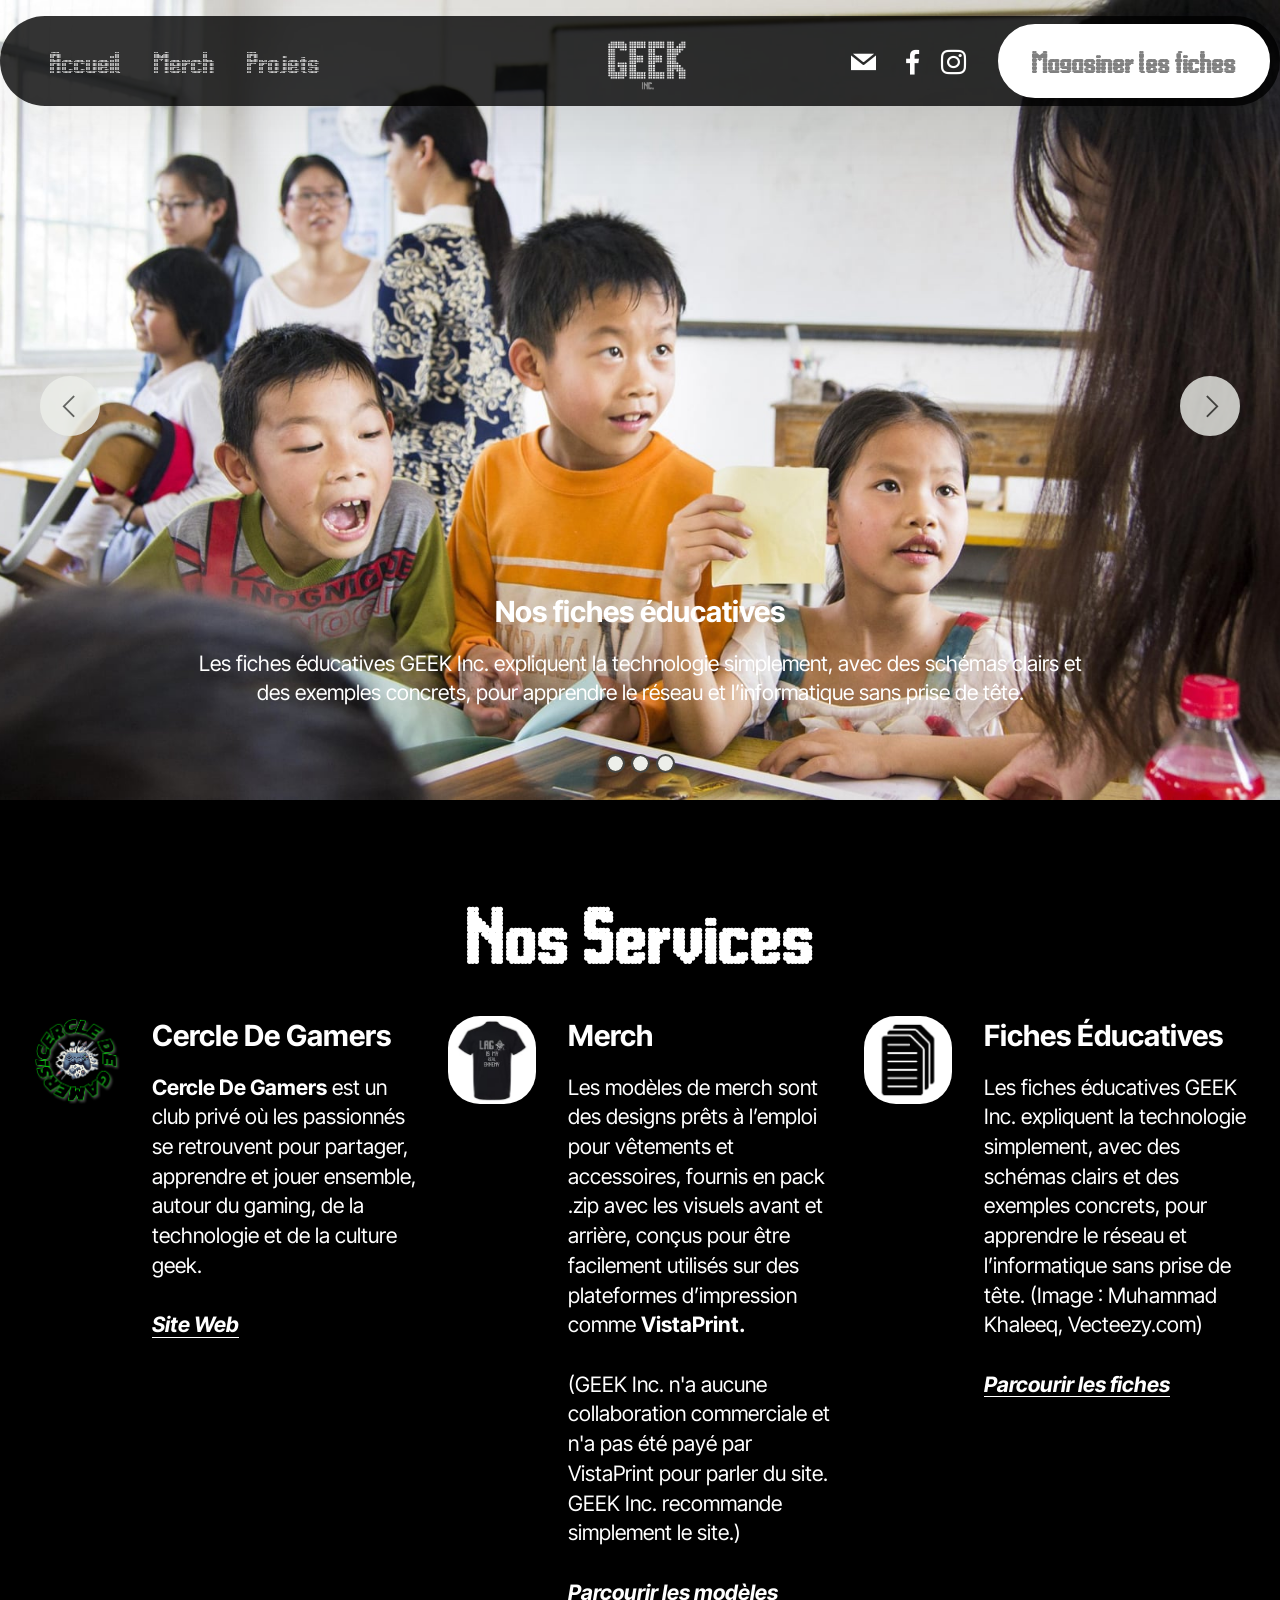
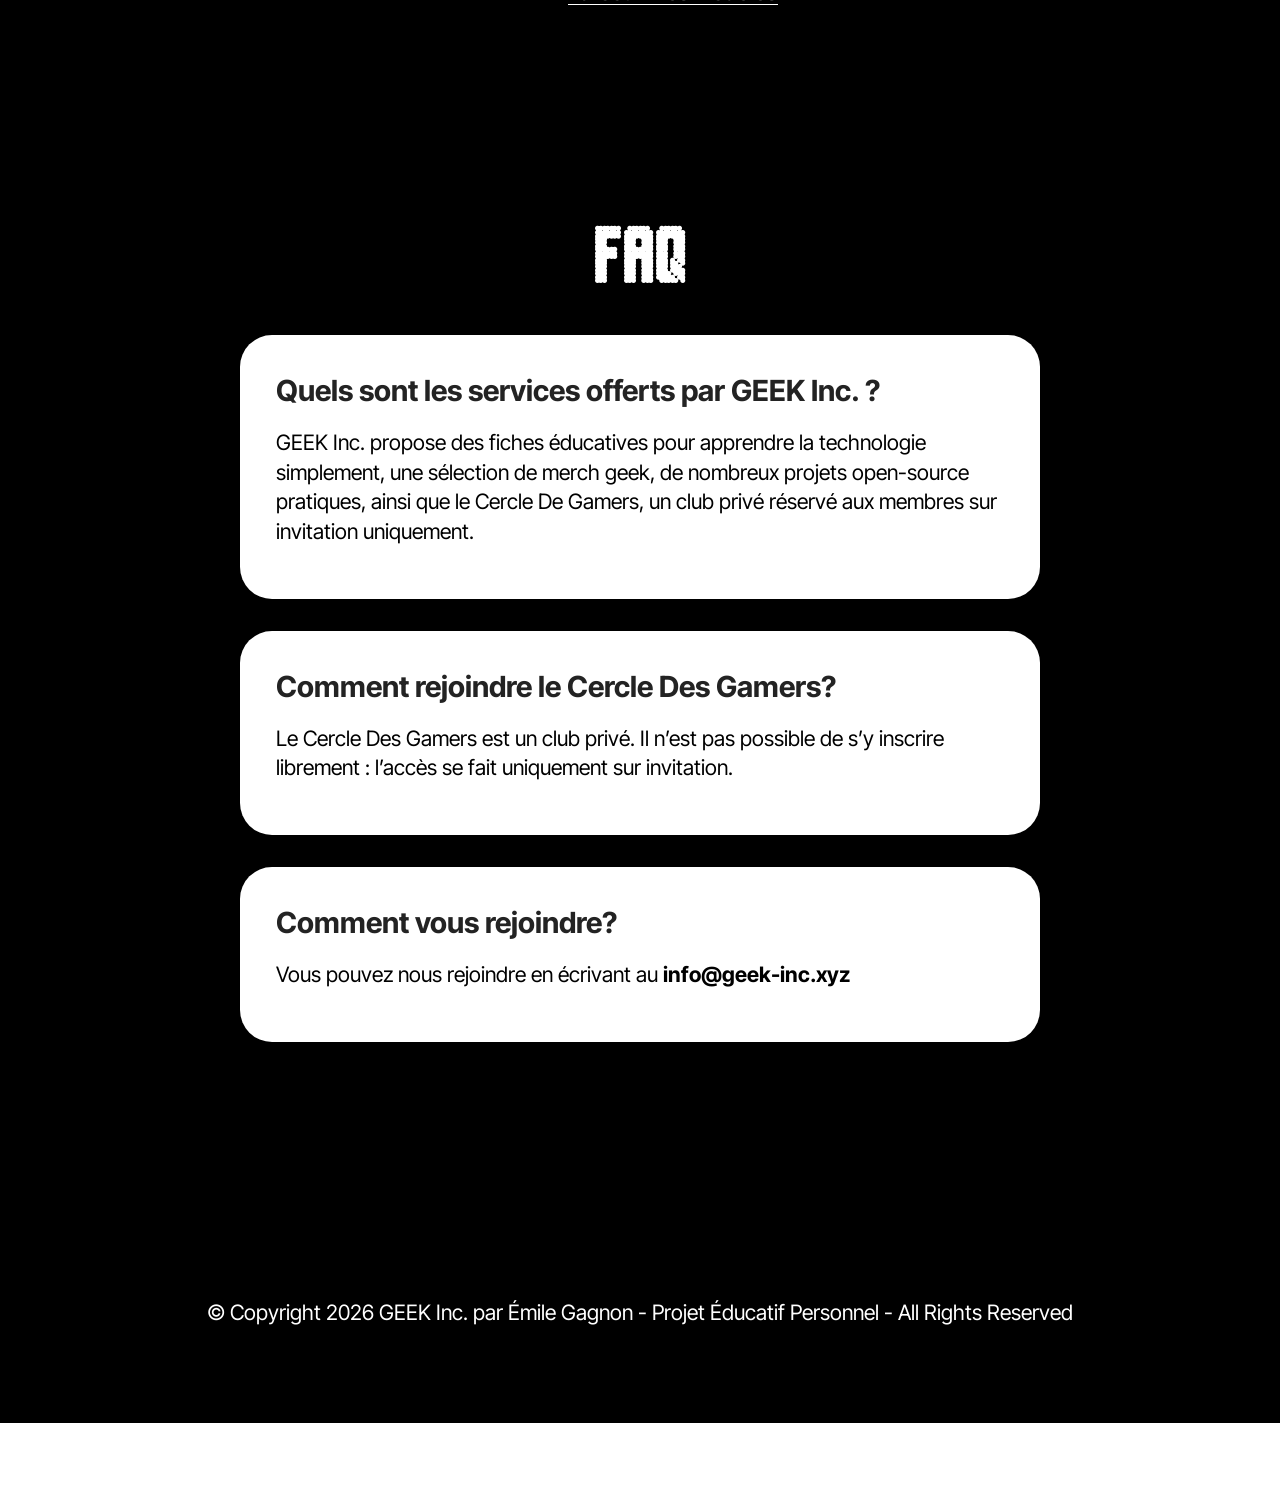
==== index.html @ d7d14875 "Initial commit" ====
<!DOCTYPE html>
<html  >
<head>
  <!-- Site made with Mobirise Website Builder v6.1.12, https://mobirise.com -->
  <meta charset="UTF-8">
  <meta http-equiv="X-UA-Compatible" content="IE=edge">
  <meta name="generator" content="Mobirise v6.1.12, mobirise.com">
  <meta name="viewport" content="width=device-width, initial-scale=1, minimum-scale=1">
  <link rel="shortcut icon" href="assets/images/geek-webicon.svg" type="image/x-icon">
  <meta name="description" content="">
  
  
  <title>Home</title>
  <link rel="stylesheet" href="assets/web/assets/mobirise-icons2/mobirise2.css">
  <link rel="stylesheet" href="assets/bootstrap/css/bootstrap.min.css">
  <link rel="stylesheet" href="assets/animatecss/animate.css">
  <link rel="stylesheet" href="assets/dropdown/css/style.css">
  <link rel="stylesheet" href="assets/socicon/css/styles.css">
  <link rel="stylesheet" href="assets/theme/css/style.css">
  <link href="assets/fonts/style.css" rel="stylesheet">
  <link rel="preload" href="https://fonts.googleapis.com/css?family=Inter+Tight:100,200,300,400,500,600,700,800,900,100i,200i,300i,400i,500i,600i,700i,800i,900i&display=swap" as="style" onload="this.onload=null;this.rel='stylesheet'">
  <noscript><link rel="stylesheet" href="https://fonts.googleapis.com/css?family=Inter+Tight:100,200,300,400,500,600,700,800,900,100i,200i,300i,400i,500i,600i,700i,800i,900i&display=swap"></noscript>
  <link rel="preload" as="style" href="assets/mobirise/css/mbr-additional.css?v=GrTgKx"><link rel="stylesheet" href="assets/mobirise/css/mbr-additional.css?v=GrTgKx" type="text/css">

  
  
  
</head>
<body>
  
  <section data-bs-version="5.1" class="menu menu3 cid-v8F8PbUV8D" once="menu" id="menu03-1i">
	

	<nav class="navbar navbar-dropdown navbar-fixed-top navbar-expand-lg">
		<div class="container">
			<div class="navbar-brand">
				<span class="navbar-logo">
					<a href="https://mobiri.se">
						<img src="assets/images/geek-354x354.png" alt="Mobirise Website Builder" style="height: 5rem;">
					</a>
				</span>
				
			</div>
			<button class="navbar-toggler" type="button" data-toggle="collapse" data-bs-toggle="collapse" data-target="#navbarSupportedContent" data-bs-target="#navbarSupportedContent" aria-controls="navbarNavAltMarkup" aria-expanded="false" aria-label="Toggle navigation">
				<div class="hamburger">
					<span></span>
					<span></span>
					<span></span>
					<span></span>
				</div>
			</button>
			<div class="collapse navbar-collapse" id="navbarSupportedContent">
				<ul class="navbar-nav nav-dropdown" data-app-modern-menu="true"><li class="nav-item">
						<a class="nav-link link text-primary display-4" href="index.html">Accueil</a>
					</li>
					<li class="nav-item">
						<a class="nav-link link show text-primary display-4" href="modeles-merch.html" aria-expanded="false">Merch</a>
					</li>
					<li class="nav-item">
						<a class="nav-link link text-primary display-4" href="page2.html" target="_blank">Projets</a>
					</li></ul>
				<div class="icons-menu">
					<a class="iconfont-wrapper" href="mailto:info@geek-inc.xyz">
						<span class="p-2 mbr-iconfont socicon-mail socicon" style="font-size: 25px;"></span>
					</a>
					
						<a href="https://www.facebook.com/geek.inc/" target="_blank"><span class="p-2 mbr-iconfont socicon-facebook socicon" style="color: rgb(255, 255, 255); fill: rgb(255, 255, 255); font-size: 25px;"></span></a>
					
					<a class="iconfont-wrapper" href="https://www.instagram.com/geekinc.xyz/" target="_blank">
						<span class="p-2 mbr-iconfont socicon-instagram socicon" style="font-size: 25px;"></span>
					</a>
					
				</div>
				<div class="navbar-buttons mbr-section-btn"><a class="btn btn-primary display-4" href="https://fiches.geek-inc.xyz/" target="_blank">Magasiner les fiches</a></div>
			</div>
		</div>
	</nav>
</section>

<section data-bs-version="5.1" class="slider3 cid-v8Fapn9iM4" id="slider03-1j">
    
    <div class="carousel slide" id="vedxQfEcsw" data-interval="5000" data-bs-interval="5000">
        <ol class="carousel-indicators">
            <li data-slide-to="0" data-bs-slide-to="0" class="active" data-target="#vedxQfEcsw" data-bs-target="#vedxQfEcsw"></li>
            <li data-slide-to="1" data-bs-slide-to="1" data-target="#vedxQfEcsw" data-bs-target="#vedxQfEcsw"></li>
            <li data-slide-to="2" data-bs-slide-to="2" data-target="#vedxQfEcsw" data-bs-target="#vedxQfEcsw"></li>
        </ol>
        <div class="carousel-inner">
            
            <div class="carousel-item slider-image item active">
                <div class="item-wrapper">
                    <img class="d-block w-100" src="assets/images/mbr-1800x1012.jpg" alt="Mobirise Website Builder" data-slide-to="1" data-bs-slide-to="1">
                    
                    <div class="carousel-caption">
                        <h5 class="mbr-section-subtitle mbr-fonts-style mb-3 display-5"><strong>Nos fiches éducatives</strong></h5>
                        <p class="mbr-section-text mbr-fonts-style mb-4 display-7">Les fiches éducatives GEEK Inc. expliquent la technologie simplement, avec des schémas clairs et des exemples concrets, pour apprendre le réseau et l’informatique sans prise de tête.</p>
                             
                    </div>
                </div>
            </div>
            <div class="carousel-item slider-image item">
                <div class="item-wrapper">
                    <img class="d-block w-100" src="assets/images/preview201-500x500.jpg" alt="Mobirise Website Builder" data-slide-to="2" data-bs-slide-to="2">
                    
                    <div class="carousel-caption">
                        <h5 class="mbr-section-subtitle mbr-fonts-style mb-3 display-5"><strong>Nos modèles de merch</strong></h5>
                        <p class="mbr-section-text mbr-fonts-style mb-4 display-7">Les modèles de merch sont des designs prêts à l’emploi pour vêtements et accessoires, fournis en pack .zip avec les visuels avant et arrière, conçus pour être facilement utilisés sur des plateformes d’impression comme VistaPrint.</p>
                             
                    </div>
                </div>
            </div><div class="carousel-item slider-image item">
                <div class="item-wrapper">
                    <img class="d-block w-100" src="assets/images/mbr-1920x1280.jpg" alt="Mobirise Website Builder" data-slide-to="0" data-bs-slide-to="0">
                    
                    <div class="carousel-caption">
                        <h5 class="mbr-section-subtitle mbr-fonts-style mb-3 display-5"><strong>Évènements CDG</strong></h5>
                        <p class="mbr-section-text mbr-fonts-style mb-4 display-7">Les événements Cercle Des Gamers sont des rencontres exclusives organisées pour les membres invités, autour du gaming, de la technologie et de la culture geek, dans un cadre privé et convivial.</p>
                             
                    </div>
                </div>
            </div>
        </div>
        <a class="carousel-control carousel-control-prev" role="button" data-slide="prev" data-bs-slide="prev" href="#vedxQfEcsw">
            <span class="mobi-mbri mobi-mbri-arrow-prev" aria-hidden="true"></span>
            <span class="sr-only visually-hidden">Previous</span>
        </a>
        <a class="carousel-control carousel-control-next" role="button" data-slide="next" data-bs-slide="next" href="#vedxQfEcsw">
            <span class="mobi-mbri mobi-mbri-arrow-next" aria-hidden="true"></span>
            <span class="sr-only visually-hidden">Next</span>
        </a>
    </div>
</section>

<section data-bs-version="5.1" class="features15 cid-tLek7gQhG7" id="features015-m">
	

	
	
	<div class="container">
		<div class="mbr-section-head mb-5">
			<h4 class="mbr-section-title mbr-fonts-style align-center mb-0 display-2"><strong>Nos Services</strong></h4>
			
		  </div>
		<div class="row justify-content-center">
			
			<div class="item features-without-image col-12 col-lg-4 active">
				<div class="item-wrapper">
					<div class="img-wrapper">
						<img src="assets/images/logo20cdg-179x179.png" alt="Mobirise Website Builder" data-slide-to="1" data-bs-slide-to="1">
					</div>
					<div class="card-box">
						<h4 class="card-title mbr-fonts-style mb-3 display-5"><strong>Cercle De Gamers</strong></h4>
						<h5 class="card-text mbr-fonts-style display-7"><strong>Cercle De Gamers</strong> est un club privé où les passionnés se retrouvent pour partager, apprendre et jouer ensemble, autour du gaming, de la technologie et de la culture geek.<br><br><a href="https://cercledesgamers.jvimpact.com" class="text-primary" target="_blank"><strong><em>Site Web</em></strong></a><br><br></h5>
					</div>
				</div>
			</div>
			<div class="item features-without-image col-12 col-lg-4">
				<div class="item-wrapper">
					<div class="img-wrapper">
						<img src="assets/images/preview201-179x179.jpg" alt="Mobirise Website Builder" data-slide-to="2" data-bs-slide-to="2">
					</div>
					<div class="card-box">
						<h4 class="card-title mbr-fonts-style mb-3 display-5"><strong>Merch</strong></h4>
						<h5 class="card-text mbr-fonts-style display-7">Les modèles de merch sont des designs prêts à l’emploi pour vêtements et accessoires, fournis en pack .zip avec les visuels avant et arrière, conçus pour être facilement utilisés sur des plateformes d’impression comme <strong>VistaPrint. </strong><br><strong><br></strong>(GEEK Inc. n'a aucune collaboration commerciale et n'a pas été payé par VistaPrint pour parler du site. GEEK Inc. recommande simplement le site.)<br><br><a href="modeles-merch.html" class="text-primary"><strong><em>Parcourir les modèles</em></strong></a></h5>
					</div>
				</div>
			</div><div class="item features-without-image col-12 col-lg-4">
				<div class="item-wrapper">
					<div class="img-wrapper">
						<img src="assets/images/vecteezy-documents-vector-glyph-icon-for-personal-and-commercial-use-27740554-179x179.jpg" alt="Mobirise Website Builder" data-bs-slide-to="3" data-slide-to="3">
					</div>
					<div class="card-box">
						<h4 class="card-title mbr-fonts-style mb-3 display-5">
							<strong>Fiches Éducatives</strong></h4>
						<h5 class="card-text mbr-fonts-style display-7">Les fiches éducatives GEEK Inc. expliquent la technologie simplement, avec des schémas clairs et des exemples concrets, pour apprendre le réseau et l’informatique sans prise de tête. (Image : Muhammad Khaleeq, Vecteezy.com)<br><br><a href="https://fiches.geek-inc.xyz/" class="text-primary" target="_blank"><strong><em>Parcourir les fiches</em></strong></a><br></h5>
					</div>
				</div>
			</div>
		</div>
	</div>
</section>

<section data-bs-version="5.1" class="list05 cid-v8FluumI8d" id="list05-1k">
    
    <div class="container">
        <div class="col-12 mb-5 content-head">
            <h3 class="mbr-section-title mbr-fonts-style align-center mb-0 display-2">
                <strong>FAQ</strong>
            </h3>
            
        </div>
        <div class="row justify-content-center ">
            <div class="col-12 col-lg-8">
                <div class="item features-without-image col-12 active">
                    <div class="item-wrapper">
                        <h5 class="mbr-card-title mbr-fonts-style mt-0 mb-3 display-5"><strong>Quels sont les services offerts par GEEK Inc. ?</strong></h5>
                        <p class="mbr-text mbr-fonts-style mt-0 mb-3 display-7">GEEK Inc. propose des fiches éducatives pour apprendre la technologie simplement, une sélection de merch geek, de nombreux projets open-source pratiques, ainsi que le Cercle De Gamers, un club privé réservé aux membres sur invitation uniquement.</p>
                    </div>
                </div>
                <div class="item features-without-image col-12">
                    <div class="item-wrapper">
                        <h5 class="mbr-card-title mbr-fonts-style mt-0 mb-3 display-5"><strong>Comment rejoindre le Cercle Des Gamers?</strong></h5>
                        <p class="mbr-text mbr-fonts-style mt-0 mb-3 display-7">Le Cercle Des Gamers est un club privé. Il n’est pas possible de s’y inscrire librement : l’accès se fait uniquement sur invitation.</p>
                    </div>
                </div>
                <div class="item features-without-image col-12">
                    <div class="item-wrapper">
                        <h5 class="mbr-card-title mbr-fonts-style mt-0 mb-3 display-5"><strong>Comment vous rejoindre?</strong></h5>
                        <p class="mbr-text mbr-fonts-style mt-0 mb-3 display-7">Vous pouvez nous rejoindre en écrivant au <strong>info@geek-inc.xyz</strong></p>
                    </div>
                </div>
            </div>
        </div>
    </div>
</section>

<section data-bs-version="5.1" class="footer3 programm5 cid-tJS9NNcTLZ" once="footers" id="footer03-8">

        

    

    <div class="container">
        <div class="row">

            

            <div class="col-12">
                
            </div>
            <div class="col-12 mt-5">
                <p class="mbr-fonts-style copyright display-7">
                    © Copyright 2026 GEEK Inc. par Émile Gagnon - Projet Éducatif Personnel - All Rights Reserved
                </p>
            </div>
        </div>
    </div>
</section><section class="display-7" style="padding: 0;align-items: center;justify-content: center;flex-wrap: wrap;    align-content: center;display: flex;position: relative;height: 4rem;"><a href="https://mobiri.se/" style="flex: 1 1;height: 4rem;position: absolute;width: 100%;z-index: 1;"><img alt="" style="height: 4rem;" src="[data-uri]"></a><p style="margin: 0;text-align: center;" class="display-7">&#8204;</p><a style="z-index:1" href="https://mobirise.com/builder/ai-website-creator.html">Best AI Website Creator</a></section><script src="assets/bootstrap/js/bootstrap.bundle.min.js"></script>  <script src="assets/smoothscroll/smooth-scroll.js"></script>  <script src="assets/ytplayer/index.js"></script>  <script src="assets/dropdown/js/navbar-dropdown.js"></script>  <script src="assets/theme/js/script.js"></script>  
  
  
  <input name="animation" type="hidden">
  </body>
</html>
---- assets/web/assets/mobirise-icons2/mobirise2.css ----
@font-face {
  font-family: 'Moririse2';
  font-display: swap;
  src:  url('mobirise2.eot?f2bix4');
  src:  url('mobirise2.eot?f2bix4#iefix') format('embedded-opentype'),
    url('mobirise2.woff2?f2bix4') format('woff2'),
    url('mobirise2.woff?f2bix4') format('woff'),
    url('mobirise2.ttf?f2bix4') format('truetype'),
    url('mobirise2.svg?f2bix4#mobirise2') format('svg');
  font-weight: normal;
  font-style: normal;
}

[class^="mobi-"], [class*=" mobi-"] {
  /* use !important to prevent issues with browser extensions that change fonts */
  font-family: 'Moririse2' !important;
  speak: none;
  font-style: normal;
  font-weight: normal;
  font-variant: normal;
  text-transform: none;
  line-height: 1;

  /* Better Font Rendering =========== */
  -webkit-font-smoothing: antialiased;
  -moz-osx-font-smoothing: grayscale;
}

.mobi-mbri-add-submenu:before {
  content: "\e900";
}
.mobi-mbri-alert:before {
  content: "\e901";
}
.mobi-mbri-align-center:before {
  content: "\e902";
}
.mobi-mbri-align-justify:before {
  content: "\e903";
}
.mobi-mbri-align-left:before {
  content: "\e904";
}
.mobi-mbri-align-right:before {
  content: "\e905";
}
.mobi-mbri-android:before {
  content: "\e906";
}
.mobi-mbri-apple:before {
  content: "\e907";
}
.mobi-mbri-arrow-down:before {
  content: "\e908";
}
.mobi-mbri-arrow-next:before {
  content: "\e909";
}
.mobi-mbri-arrow-prev:before {
  content: "\e90a";
}
.mobi-mbri-arrow-up:before {
  content: "\e90b";
}
.mobi-mbri-bold:before {
  content: "\e90c";
}
.mobi-mbri-bookmark:before {
  content: "\e90d";
}
.mobi-mbri-bootstrap:before {
  content: "\e90e";
}
.mobi-mbri-briefcase:before {
  content: "\e90f";
}
.mobi-mbri-browse:before {
  content: "\e910";
}
.mobi-mbri-bulleted-list:before {
  content: "\e911";
}
.mobi-mbri-calendar:before {
  content: "\e912";
}
.mobi-mbri-camera:before {
  content: "\e913";
}
.mobi-mbri-cart-add:before {
  content: "\e914";
}
.mobi-mbri-cart-full:before {
  content: "\e915";
}
.mobi-mbri-cash:before {
  content: "\e916";
}
.mobi-mbri-change-style:before {
  content: "\e917";
}
.mobi-mbri-chat:before {
  content: "\e918";
}
.mobi-mbri-clock:before {
  content: "\e919";
}
.mobi-mbri-close:before {
  content: "\e91a";
}
.mobi-mbri-cloud:before {
  content: "\e91b";
}
.mobi-mbri-code:before {
  content: "\e91c";
}
.mobi-mbri-contact-form:before {
  content: "\e91d";
}
.mobi-mbri-credit-card:before {
  content: "\e91e";
}
.mobi-mbri-cursor-click:before {
  content: "\e91f";
}
.mobi-mbri-cust-feedback:before {
  content: "\e920";
}
.mobi-mbri-database:before {
  content: "\e921";
}
.mobi-mbri-delivery:before {
  content: "\e922";
}
.mobi-mbri-desktop:before {
  content: "\e923";
}
.mobi-mbri-devices:before {
  content: "\e924";
}
.mobi-mbri-down:before {
  content: "\e925";
}
.mobi-mbri-download-2:before {
  content: "\e926";
}
.mobi-mbri-download:before {
  content: "\e927";
}
.mobi-mbri-drag-n-drop-2:before {
  content: "\e928";
}
.mobi-mbri-drag-n-drop:before {
  content: "\e929";
}
.mobi-mbri-edit-2:before {
  content: "\e92a";
}
.mobi-mbri-edit:before {
  content: "\e92b";
}
.mobi-mbri-error:before {
  content: "\e92c";
}
.mobi-mbri-extension:before {
  content: "\e92d";
}
.mobi-mbri-features:before {
  content: "\e92e";
}
.mobi-mbri-file:before {
  content: "\e92f";
}
.mobi-mbri-flag:before {
  content: "\e930";
}
.mobi-mbri-folder:before {
  content: "\e931";
}
.mobi-mbri-gift:before {
  content: "\e932";
}
.mobi-mbri-github:before {
  content: "\e933";
}
.mobi-mbri-globe-2:before {
  content: "\e934";
}
.mobi-mbri-globe:before {
  content: "\e935";
}
.mobi-mbri-growing-chart:before {
  content: "\e936";
}
.mobi-mbri-hearth:before {
  content: "\e937";
}
.mobi-mbri-help:before {
  content: "\e938";
}
.mobi-mbri-home:before {
  content: "\e939";
}
.mobi-mbri-hot-cup:before {
  content: "\e93a";
}
.mobi-mbri-idea:before {
  content: "\e93b";
}
.mobi-mbri-image-gallery:before {
  content: "\e93c";
}
.mobi-mbri-image-slider:before {
  content: "\e93d";
}
.mobi-mbri-info:before {
  content: "\e93e";
}
.mobi-mbri-italic:before {
  content: "\e93f";
}
.mobi-mbri-key:before {
  content: "\e940";
}
.mobi-mbri-laptop:before {
  content: "\e941";
}
.mobi-mbri-layers:before {
  content: "\e942";
}
.mobi-mbri-left-right:before {
  content: "\e943";
}
.mobi-mbri-left:before {
  content: "\e944";
}
.mobi-mbri-letter:before {
  content: "\e945";
}
.mobi-mbri-like:before {
  content: "\e946";
}
.mobi-mbri-link:before {
  content: "\e947";
}
.mobi-mbri-lock:before {
  content: "\e948";
}
.mobi-mbri-login:before {
  content: "\e949";
}
.mobi-mbri-logout:before {
  content: "\e94a";
}
.mobi-mbri-magic-stick:before {
  content: "\e94b";
}
.mobi-mbri-map-pin:before {
  content: "\e94c";
}
.mobi-mbri-menu:before {
  content: "\e94d";
}
.mobi-mbri-mobile-2:before {
  content: "\e94e";
}
.mobi-mbri-mobile-horizontal:before {
  content: "\e94f";
}
.mobi-mbri-mobile:before {
  content: "\e950";
}
.mobi-mbri-mobirise:before {
  content: "\e951";
}
.mobi-mbri-more-horizontal:before {
  content: "\e952";
}
.mobi-mbri-more-vertical:before {
  content: "\e953";
}
.mobi-mbri-music:before {
  content: "\e954";
}
.mobi-mbri-new-file:before {
  content: "\e955";
}
.mobi-mbri-numbered-list:before {
  content: "\e956";
}
.mobi-mbri-opened-folder:before {
  content: "\e957";
}
.mobi-mbri-pages:before {
  content: "\e958";
}
.mobi-mbri-paper-plane:before {
  content: "\e959";
}
.mobi-mbri-paperclip:before {
  content: "\e95a";
}
.mobi-mbri-phone:before {
  content: "\e95b";
}
.mobi-mbri-photo:before {
  content: "\e95c";
}
.mobi-mbri-photos:before {
  content: "\e95d";
}
.mobi-mbri-pin:before {
  content: "\e95e";
}
.mobi-mbri-play:before {
  content: "\e95f";
}
.mobi-mbri-plus:before {
  content: "\e960";
}
.mobi-mbri-preview:before {
  content: "\e961";
}
.mobi-mbri-print:before {
  content: "\e962";
}
.mobi-mbri-protect:before {
  content: "\e963";
}
.mobi-mbri-question:before {
  content: "\e964";
}
.mobi-mbri-quote-left:before {
  content: "\e965";
}
.mobi-mbri-quote-right:before {
  content: "\e966";
}
.mobi-mbri-redo:before {
  content: "\e967";
}
.mobi-mbri-refresh:before {
  content: "\e968";
}
.mobi-mbri-responsive-2:before {
  content: "\e969";
}
.mobi-mbri-responsive:before {
  content: "\e96a";
}
.mobi-mbri-right:before {
  content: "\e96b";
}
.mobi-mbri-rocket:before {
  content: "\e96c";
}
.mobi-mbri-sad-face:before {
  content: "\e96d";
}
.mobi-mbri-sale:before {
  content: "\e96e";
}
.mobi-mbri-save:before {
  content: "\e96f";
}
.mobi-mbri-search:before {
  content: "\e970";
}
.mobi-mbri-setting-2:before {
  content: "\e971";
}
.mobi-mbri-setting-3:before {
  content: "\e972";
}
.mobi-mbri-setting:before {
  content: "\e973";
}
.mobi-mbri-share:before {
  content: "\e974";
}
.mobi-mbri-shopping-bag:before {
  content: "\e975";
}
.mobi-mbri-shopping-basket:before {
  content: "\e976";
}
.mobi-mbri-shopping-cart:before {
  content: "\e977";
}
.mobi-mbri-sites:before {
  content: "\e978";
}
.mobi-mbri-smile-face:before {
  content: "\e979";
}
.mobi-mbri-speed:before {
  content: "\e97a";
}
.mobi-mbri-star:before {
  content: "\e97b";
}
.mobi-mbri-success:before {
  content: "\e97c";
}
.mobi-mbri-sun:before {
  content: "\e97d";
}
.mobi-mbri-sun2:before {
  content: "\e97e";
}
.mobi-mbri-tablet-vertical:before {
  content: "\e97f";
}
.mobi-mbri-tablet:before {
  content: "\e980";
}
.mobi-mbri-target:before {
  content: "\e981";
}
.mobi-mbri-timer:before {
  content: "\e982";
}
.mobi-mbri-to-ftp:before {
  content: "\e983";
}
.mobi-mbri-to-local-drive:before {
  content: "\e984";
}
.mobi-mbri-touch-swipe:before {
  content: "\e985";
}
.mobi-mbri-touch:before {
  content: "\e986";
}
.mobi-mbri-trash:before {
  content: "\e987";
}
.mobi-mbri-underline:before {
  content: "\e988";
}
.mobi-mbri-undo:before {
  content: "\e989";
}
.mobi-mbri-unlink:before {
  content: "\e98a";
}
.mobi-mbri-unlock:before {
  content: "\e98b";
}
.mobi-mbri-up-down:before {
  content: "\e98c";
}
.mobi-mbri-up:before {
  content: "\e98d";
}
.mobi-mbri-update:before {
  content: "\e98e";
}
.mobi-mbri-upload-2:before {
  content: "\e98f";
}
.mobi-mbri-upload:before {
  content: "\e990";
}
.mobi-mbri-user-2:before {
  content: "\e991";
}
.mobi-mbri-user:before {
  content: "\e992";
}
.mobi-mbri-users:before {
  content: "\e993";
}
.mobi-mbri-video-play:before {
  content: "\e994";
}
.mobi-mbri-video:before {
  content: "\e995";
}
.mobi-mbri-watch:before {
  content: "\e996";
}
.mobi-mbri-website-theme-2:before {
  content: "\e997";
}
.mobi-mbri-website-theme:before {
  content: "\e998";
}
.mobi-mbri-wifi:before {
  content: "\e999";
}
.mobi-mbri-windows:before {
  content: "\e99a";
}
.mobi-mbri-zoom-in:before {
  content: "\e99b";
}
.mobi-mbri-zoom-out:before {
  content: "\e99c";
}
---- assets/dropdown/css/style.css ----
.navbar-dropdown {
  left: 0;
  padding: 0;
  position: absolute;
  right: 0;
  top: 0;
  transition: all 0.45s ease;
  z-index: 1030;
  background: #282828; }
  .navbar-dropdown .navbar-logo {
    margin-right: 0.8rem;
    transition: margin 0.3s ease-in-out;
    vertical-align: middle; }
    .navbar-dropdown .navbar-logo img {
      height: 3.125rem;
      transition: all 0.3s ease-in-out; }
    .navbar-dropdown .navbar-logo.mbr-iconfont {
      font-size: 3.125rem;
      line-height: 3.125rem; }
  .navbar-dropdown .navbar-caption {
    font-weight: 700;
    white-space: normal;
    vertical-align: -4px;
    line-height: 3.125rem !important; }
    .navbar-dropdown .navbar-caption, .navbar-dropdown .navbar-caption:hover {
      color: inherit;
      text-decoration: none; }
  .navbar-dropdown .mbr-iconfont + .navbar-caption {
    vertical-align: -1px; }
  .navbar-dropdown.navbar-fixed-top {
    position: fixed; }
  .navbar-dropdown .navbar-brand span {
    vertical-align: -4px; }
  .navbar-dropdown.bg-color.transparent {
    background: none; }
  .navbar-dropdown.navbar-short .navbar-brand {
    padding: 0.625rem 0; }
    .navbar-dropdown.navbar-short .navbar-brand span {
      vertical-align: -1px; }
  .navbar-dropdown.navbar-short .navbar-caption {
    line-height: 2.375rem !important;
    vertical-align: -2px; }
  .navbar-dropdown.navbar-short .navbar-logo {
    margin-right: 0.5rem; }
    .navbar-dropdown.navbar-short .navbar-logo img {
      height: 2.375rem; }
    .navbar-dropdown.navbar-short .navbar-logo.mbr-iconfont {
      font-size: 2.375rem;
      line-height: 2.375rem; }
  .navbar-dropdown.navbar-short .mbr-table-cell {
    height: 3.625rem; }
  .navbar-dropdown .navbar-close {
    left: 0.6875rem;
    position: fixed;
    top: 0.75rem;
    z-index: 1000; }
  .navbar-dropdown .hamburger-icon {
    content: "";
    display: inline-block;
    vertical-align: middle;
    width: 16px;
    -webkit-box-shadow: 0 -6px 0 1px #282828,0 0 0 1px #282828,0 6px 0 1px #282828;
    -moz-box-shadow: 0 -6px 0 1px #282828,0 0 0 1px #282828,0 6px 0 1px #282828;
    box-shadow: 0 -6px 0 1px #282828,0 0 0 1px #282828,0 6px 0 1px #282828; }

.dropdown-menu .dropdown-toggle[data-toggle="dropdown-submenu"]::after {
  border-bottom: 0.35em solid transparent;
  border-left: 0.35em solid;
  border-right: 0;
  border-top: 0.35em solid transparent;
  margin-left: 0.3rem; }

.dropdown-menu .dropdown-item:focus {
  outline: 0; }

.nav-dropdown {
  font-size: 0.75rem;
  font-weight: 500;
  height: auto !important; }
  .nav-dropdown .nav-btn {
    padding-left: 1rem; }
  .nav-dropdown .link {
    margin: .667em 1.667em;
    font-weight: 500;
    padding: 0;
    transition: color .2s ease-in-out; }
    .nav-dropdown .link.dropdown-toggle {
      margin-right: 2.583em; }
      .nav-dropdown .link.dropdown-toggle::after {
        margin-left: .25rem;
        border-top: 0.35em solid;
        border-right: 0.35em solid transparent;
        border-left: 0.35em solid transparent;
        border-bottom: 0; }
      .nav-dropdown .link.dropdown-toggle[aria-expanded="true"] {
        margin: 0;
        padding: 0.667em 3.263em  0.667em 1.667em; }
  .nav-dropdown .link::after,
  .nav-dropdown .dropdown-item::after {
    color: inherit; }
  .nav-dropdown .btn {
    font-size: 0.75rem;
    font-weight: 700;
    letter-spacing: 0;
    margin-bottom: 0;
    padding-left: 1.25rem;
    padding-right: 1.25rem; }
  .nav-dropdown .dropdown-menu {
    border-radius: 0;
    border: 0;
    left: 0;
    margin: 0;
    padding-bottom: 1.25rem;
    padding-top: 1.25rem;
    position: relative; }
  .nav-dropdown .dropdown-submenu {
    margin-left: 0.125rem;
    top: 0; }
  .nav-dropdown .dropdown-item {
    font-weight: 500;
    line-height: 2;
    padding: 0.3846em 4.615em 0.3846em 1.5385em;
    position: relative;
    transition: color .2s ease-in-out, background-color .2s ease-in-out; }
    .nav-dropdown .dropdown-item::after {
      margin-top: -0.3077em;
      position: absolute;
      right: 1.1538em;
      top: 50%; }
    .nav-dropdown .dropdown-item:focus, .nav-dropdown .dropdown-item:hover {
      background: none; }

@media (max-width: 767px) {
  .nav-dropdown.navbar-toggleable-sm {
    bottom: 0;
    display: none;
    left: 0;
    overflow-x: hidden;
    position: fixed;
    top: 0;
    transform: translateX(-100%);
    -ms-transform: translateX(-100%);
    -webkit-transform: translateX(-100%);
    width: 18.75rem;
    z-index: 999; } }
.nav-dropdown.navbar-toggleable-xl {
  bottom: 0;
  display: none;
  left: 0;
  overflow-x: hidden;
  position: fixed;
  top: 0;
  transform: translateX(-100%);
  -ms-transform: translateX(-100%);
  -webkit-transform: translateX(-100%);
  width: 18.75rem;
  z-index: 999; }

.nav-dropdown-sm {
  display: block !important;
  overflow-x: hidden;
  overflow: auto;
  padding-top: 3.875rem; }
  .nav-dropdown-sm::after {
    content: "";
    display: block;
    height: 3rem;
    width: 100%; }
  .nav-dropdown-sm.collapse.in ~ .navbar-close {
    display: block !important; }
  .nav-dropdown-sm.collapsing, .nav-dropdown-sm.collapse.in {
    transform: translateX(0);
    -ms-transform: translateX(0);
    -webkit-transform: translateX(0);
    transition: all 0.25s ease-out;
    -webkit-transition: all 0.25s ease-out;
    background: #282828; }
  .nav-dropdown-sm.collapsing[aria-expanded="false"] {
    transform: translateX(-100%);
    -ms-transform: translateX(-100%);
    -webkit-transform: translateX(-100%); }
  .nav-dropdown-sm .nav-item {
    display: block;
    margin-left: 0 !important;
    padding-left: 0; }
  .nav-dropdown-sm .link,
  .nav-dropdown-sm .dropdown-item {
    border-top: 1px dotted rgba(255, 255, 255, 0.1);
    font-size: 0.8125rem;
    line-height: 1.6;
    margin: 0 !important;
    padding: 0.875rem 2.4rem 0.875rem 1.5625rem !important;
    position: relative;
    white-space: normal; }
    .nav-dropdown-sm .link:focus, .nav-dropdown-sm .link:hover,
    .nav-dropdown-sm .dropdown-item:focus,
    .nav-dropdown-sm .dropdown-item:hover {
      background: rgba(0, 0, 0, 0.2) !important;
      color: #c0a375; }
  .nav-dropdown-sm .nav-btn {
    position: relative;
    padding: 1.5625rem 1.5625rem 0 1.5625rem; }
    .nav-dropdown-sm .nav-btn::before {
      border-top: 1px dotted rgba(255, 255, 255, 0.1);
      content: "";
      left: 0;
      position: absolute;
      top: 0;
      width: 100%; }
    .nav-dropdown-sm .nav-btn + .nav-btn {
      padding-top: 0.625rem; }
      .nav-dropdown-sm .nav-btn + .nav-btn::before {
        display: none; }
  .nav-dropdown-sm .btn {
    padding: 0.625rem 0; }
  .nav-dropdown-sm .dropdown-toggle[data-toggle="dropdown-submenu"]::after {
    margin-left: .25rem;
    border-top: 0.35em solid;
    border-right: 0.35em solid transparent;
    border-left: 0.35em solid transparent;
    border-bottom: 0; }
  .nav-dropdown-sm .dropdown-toggle[data-toggle="dropdown-submenu"][aria-expanded="true"]::after {
    border-top: 0;
    border-right: 0.35em solid transparent;
    border-left: 0.35em solid transparent;
    border-bottom: 0.35em solid; }
  .nav-dropdown-sm .dropdown-menu {
    margin: 0;
    padding: 0;
    position: relative;
    top: 0;
    left: 0;
    width: 100%;
    border: 0;
    float: none;
    border-radius: 0;
    background: none; }
  .nav-dropdown-sm .dropdown-submenu {
    left: 100%;
    margin-left: 0.125rem;
    margin-top: -1.25rem;
    top: 0; }

.navbar-toggleable-sm .nav-dropdown .dropdown-menu {
  position: absolute; }

.navbar-toggleable-sm .nav-dropdown .dropdown-submenu {
  left: 100%;
  margin-left: 0.125rem;
  margin-top: -1.25rem;
  top: 0; }

.navbar-toggleable-sm.opened .nav-dropdown .dropdown-menu {
  position: relative; }

.navbar-toggleable-sm.opened .nav-dropdown .dropdown-submenu {
  left: 0;
  margin-left: 00rem;
  margin-top: 0rem;
  top: 0; }

.is-builder .nav-dropdown.collapsing {
  transition: none !important; }
---- assets/socicon/css/styles.css ----
@charset "UTF-8";

@font-face {
  font-family: 'Socicon';
  src:  url('../fonts/socicon.eot');
  src:  url('../fonts/socicon.eot?#iefix') format('embedded-opentype'),
    url('../fonts/socicon.woff2') format('woff2'),
    url('../fonts/socicon.ttf') format('truetype'),
    url('../fonts/socicon.woff') format('woff'),
    url('../fonts/socicon.svg#socicon') format('svg');
  font-weight: normal;
  font-style: normal;
  font-display: swap;
}

[data-icon]:before {
  font-family: "socicon" !important;
  content: attr(data-icon);
  font-style: normal !important;
  font-weight: normal !important;
  font-variant: normal !important;
  text-transform: none !important;
  speak: none;
  line-height: 1;
  -webkit-font-smoothing: antialiased;
  -moz-osx-font-smoothing: grayscale;
}

[class^="socicon-"], [class*=" socicon-"] {
  /* use !important to prevent issues with browser extensions that change fonts */
  font-family: 'Socicon' !important;
  speak: none;
  font-style: normal;
  font-weight: normal;
  font-variant: normal;
  text-transform: none;
  line-height: 1;

  /* Better Font Rendering =========== */
  -webkit-font-smoothing: antialiased;
  -moz-osx-font-smoothing: grayscale;
}

.socicon-500px:before {
  content: "\e000";
}
.socicon-8tracks:before {
  content: "\e001";
}
.socicon-airbnb:before {
  content: "\e002";
}
.socicon-alliance:before {
  content: "\e003";
}
.socicon-amazon:before {
  content: "\e004";
}
.socicon-amplement:before {
  content: "\e005";
}
.socicon-android:before {
  content: "\e006";
}
.socicon-angellist:before {
  content: "\e007";
}
.socicon-apple:before {
  content: "\e008";
}
.socicon-appnet:before {
  content: "\e009";
}
.socicon-baidu:before {
  content: "\e00a";
}
.socicon-bandcamp:before {
  content: "\e00b";
}
.socicon-battlenet:before {
  content: "\e00c";
}
.socicon-mixer:before {
  content: "\e00d";
}
.socicon-bebee:before {
  content: "\e00e";
}
.socicon-bebo:before {
  content: "\e00f";
}
.socicon-behance:before {
  content: "\e010";
}
.socicon-blizzard:before {
  content: "\e011";
}
.socicon-blogger:before {
  content: "\e012";
}
.socicon-buffer:before {
  content: "\e013";
}
.socicon-chrome:before {
  content: "\e014";
}
.socicon-coderwall:before {
  content: "\e015";
}
.socicon-curse:before {
  content: "\e016";
}
.socicon-dailymotion:before {
  content: "\e017";
}
.socicon-deezer:before {
  content: "\e018";
}
.socicon-delicious:before {
  content: "\e019";
}
.socicon-deviantart:before {
  content: "\e01a";
}
.socicon-diablo:before {
  content: "\e01b";
}
.socicon-digg:before {
  content: "\e01c";
}
.socicon-discord:before {
  content: "\e01d";
}
.socicon-disqus:before {
  content: "\e01e";
}
.socicon-douban:before {
  content: "\e01f";
}
.socicon-draugiem:before {
  content: "\e020";
}
.socicon-dribbble:before {
  content: "\e021";
}
.socicon-drupal:before {
  content: "\e022";
}
.socicon-ebay:before {
  content: "\e023";
}
.socicon-ello:before {
  content: "\e024";
}
.socicon-endomodo:before {
  content: "\e025";
}
.socicon-envato:before {
  content: "\e026";
}
.socicon-etsy:before {
  content: "\e027";
}
.socicon-facebook:before {
  content: "\e028";
}
.socicon-feedburner:before {
  content: "\e029";
}
.socicon-filmweb:before {
  content: "\e02a";
}
.socicon-firefox:before {
  content: "\e02b";
}
.socicon-flattr:before {
  content: "\e02c";
}
.socicon-flickr:before {
  content: "\e02d";
}
.socicon-formulr:before {
  content: "\e02e";
}
.socicon-forrst:before {
  content: "\e02f";
}
.socicon-foursquare:before {
  content: "\e030";
}
.socicon-friendfeed:before {
  content: "\e031";
}
.socicon-github:before {
  content: "\e032";
}
.socicon-goodreads:before {
  content: "\e033";
}
.socicon-google:before {
  content: "\e034";
}
.socicon-googlescholar:before {
  content: "\e035";
}
.socicon-googlegroups:before {
  content: "\e036";
}
.socicon-googlephotos:before {
  content: "\e037";
}
.socicon-googleplus:before {
  content: "\e038";
}
.socicon-grooveshark:before {
  content: "\e039";
}
.socicon-hackerrank:before {
  content: "\e03a";
}
.socicon-hearthstone:before {
  content: "\e03b";
}
.socicon-hellocoton:before {
  content: "\e03c";
}
.socicon-heroes:before {
  content: "\e03d";
}
.socicon-smashcast:before {
  content: "\e03e";
}
.socicon-horde:before {
  content: "\e03f";
}
.socicon-houzz:before {
  content: "\e040";
}
.socicon-icq:before {
  content: "\e041";
}
.socicon-identica:before {
  content: "\e042";
}
.socicon-imdb:before {
  content: "\e043";
}
.socicon-instagram:before {
  content: "\e044";
}
.socicon-issuu:before {
  content: "\e045";
}
.socicon-istock:before {
  content: "\e046";
}
.socicon-itunes:before {
  content: "\e047";
}
.socicon-keybase:before {
  content: "\e048";
}
.socicon-lanyrd:before {
  content: "\e049";
}
.socicon-lastfm:before {
  content: "\e04a";
}
.socicon-line:before {
  content: "\e04b";
}
.socicon-linkedin:before {
  content: "\e04c";
}
.socicon-livejournal:before {
  content: "\e04d";
}
.socicon-lyft:before {
  content: "\e04e";
}
.socicon-macos:before {
  content: "\e04f";
}
.socicon-mail:before {
  content: "\e050";
}
.socicon-medium:before {
  content: "\e051";
}
.socicon-meetup:before {
  content: "\e052";
}
.socicon-mixcloud:before {
  content: "\e053";
}
.socicon-modelmayhem:before {
  content: "\e054";
}
.socicon-mumble:before {
  content: "\e055";
}
.socicon-myspace:before {
  content: "\e056";
}
.socicon-newsvine:before {
  content: "\e057";
}
.socicon-nintendo:before {
  content: "\e058";
}
.socicon-npm:before {
  content: "\e059";
}
.socicon-odnoklassniki:before {
  content: "\e05a";
}
.socicon-openid:before {
  content: "\e05b";
}
.socicon-opera:before {
  content: "\e05c";
}
.socicon-outlook:before {
  content: "\e05d";
}
.socicon-overwatch:before {
  content: "\e05e";
}
.socicon-patreon:before {
  content: "\e05f";
}
.socicon-paypal:before {
  content: "\e060";
}
.socicon-periscope:before {
  content: "\e061";
}
.socicon-persona:before {
  content: "\e062";
}
.socicon-pinterest:before {
  content: "\e063";
}
.socicon-play:before {
  content: "\e064";
}
.socicon-player:before {
  content: "\e065";
}
.socicon-playstation:before {
  content: "\e066";
}
.socicon-pocket:before {
  content: "\e067";
}
.socicon-qq:before {
  content: "\e068";
}
.socicon-quora:before {
  content: "\e069";
}
.socicon-raidcall:before {
  content: "\e06a";
}
.socicon-ravelry:before {
  content: "\e06b";
}
.socicon-reddit:before {
  content: "\e06c";
}
.socicon-renren:before {
  content: "\e06d";
}
.socicon-researchgate:before {
  content: "\e06e";
}
.socicon-residentadvisor:before {
  content: "\e06f";
}
.socicon-reverbnation:before {
  content: "\e070";
}
.socicon-rss:before {
  content: "\e071";
}
.socicon-sharethis:before {
  content: "\e072";
}
.socicon-skype:before {
  content: "\e073";
}
.socicon-slideshare:before {
  content: "\e074";
}
.socicon-smugmug:before {
  content: "\e075";
}
.socicon-snapchat:before {
  content: "\e076";
}
.socicon-songkick:before {
  content: "\e077";
}
.socicon-soundcloud:before {
  content: "\e078";
}
.socicon-spotify:before {
  content: "\e079";
}
.socicon-stackexchange:before {
  content: "\e07a";
}
.socicon-stackoverflow:before {
  content: "\e07b";
}
.socicon-starcraft:before {
  content: "\e07c";
}
.socicon-stayfriends:before {
  content: "\e07d";
}
.socicon-steam:before {
  content: "\e07e";
}
.socicon-storehouse:before {
  content: "\e07f";
}
.socicon-strava:before {
  content: "\e080";
}
.socicon-streamjar:before {
  content: "\e081";
}
.socicon-stumbleupon:before {
  content: "\e082";
}
.socicon-swarm:before {
  content: "\e083";
}
.socicon-teamspeak:before {
  content: "\e084";
}
.socicon-teamviewer:before {
  content: "\e085";
}
.socicon-technorati:before {
  content: "\e086";
}
.socicon-telegram:before {
  content: "\e087";
}
.socicon-tripadvisor:before {
  content: "\e088";
}
.socicon-tripit:before {
  content: "\e089";
}
.socicon-triplej:before {
  content: "\e08a";
}
.socicon-tumblr:before {
  content: "\e08b";
}
.socicon-twitch:before {
  content: "\e08c";
}
.socicon-twitter:before {
  content: "\e08d";
}
.socicon-uber:before {
  content: "\e08e";
}
.socicon-ventrilo:before {
  content: "\e08f";
}
.socicon-viadeo:before {
  content: "\e090";
}
.socicon-viber:before {
  content: "\e091";
}
.socicon-viewbug:before {
  content: "\e092";
}
.socicon-vimeo:before {
  content: "\e093";
}
.socicon-vine:before {
  content: "\e094";
}
.socicon-vkontakte:before {
  content: "\e095";
}
.socicon-warcraft:before {
  content: "\e096";
}
.socicon-wechat:before {
  content: "\e097";
}
.socicon-weibo:before {
  content: "\e098";
}
.socicon-whatsapp:before {
  content: "\e099";
}
.socicon-wikipedia:before {
  content: "\e09a";
}
.socicon-windows:before {
  content: "\e09b";
}
.socicon-wordpress:before {
  content: "\e09c";
}
.socicon-wykop:before {
  content: "\e09d";
}
.socicon-xbox:before {
  content: "\e09e";
}
.socicon-xing:before {
  content: "\e09f";
}
.socicon-yahoo:before {
  content: "\e0a0";
}
.socicon-yammer:before {
  content: "\e0a1";
}
.socicon-yandex:before {
  content: "\e0a2";
}
.socicon-yelp:before {
  content: "\e0a3";
}
.socicon-younow:before {
  content: "\e0a4";
}
.socicon-youtube:before {
  content: "\e0a5";
}
.socicon-zapier:before {
  content: "\e0a6";
}
.socicon-zerply:before {
  content: "\e0a7";
}
.socicon-zomato:before {
  content: "\e0a8";
}
.socicon-zynga:before {
  content: "\e0a9";
}
.socicon-bluesky:before {
  content: "\e0aa";
}
.socicon-threads:before {
  content: "\e0ab";
}
.socicon-spreadshirt:before {
  content: "\e901";
}
.socicon-gamejolt:before {
  content: "\e902";
}
.socicon-trello:before {
  content: "\e903";
}
.socicon-tunein:before {
  content: "\e904";
}
.socicon-bloglovin:before {
  content: "\e905";
}
.socicon-gamewisp:before {
  content: "\e906";
}
.socicon-messenger:before {
  content: "\e907";
}
.socicon-pandora:before {
  content: "\e908";
}
.socicon-augment:before {
  content: "\e909";
}
.socicon-bitbucket:before {
  content: "\e90a";
}
.socicon-fyuse:before {
  content: "\e90b";
}
.socicon-yt-gaming:before {
  content: "\e90c";
}
.socicon-sketchfab:before {
  content: "\e90d";
}
.socicon-mobcrush:before {
  content: "\e90e";
}
.socicon-microsoft:before {
  content: "\e90f";
}
.socicon-realtor:before {
  content: "\e910";
}
.socicon-tidal:before {
  content: "\e911";
}
.socicon-qobuz:before {
  content: "\e912";
}
.socicon-natgeo:before {
  content: "\e913";
}
.socicon-mastodon:before {
  content: "\e914";
}
.socicon-unsplash:before {
  content: "\e915";
}
.socicon-homeadvisor:before {
  content: "\e916";
}
.socicon-angieslist:before {
  content: "\e917";
}
.socicon-codepen:before {
  content: "\e918";
}
.socicon-slack:before {
  content: "\e919";
}
.socicon-openaigym:before {
  content: "\e91a";
}
.socicon-logmein:before {
  content: "\e91b";
}
.socicon-fiverr:before {
  content: "\e91c";
}
.socicon-gotomeeting:before {
  content: "\e91d";
}
.socicon-aliexpress:before {
  content: "\e91e";
}
.socicon-guru:before {
  content: "\e91f";
}
.socicon-appstore:before {
  content: "\e920";
}
.socicon-homes:before {
  content: "\e921";
}
.socicon-zoom:before {
  content: "\e922";
}
.socicon-alibaba:before {
  content: "\e923";
}
.socicon-craigslist:before {
  content: "\e924";
}
.socicon-wix:before {
  content: "\e925";
}
.socicon-redfin:before {
  content: "\e926";
}
.socicon-googlecalendar:before {
  content: "\e927";
}
.socicon-shopify:before {
  content: "\e928";
}
.socicon-freelancer:before {
  content: "\e929";
}
.socicon-seedrs:before {
  content: "\e92a";
}
.socicon-bing:before {
  content: "\e92b";
}
.socicon-doodle:before {
  content: "\e92c";
}
.socicon-bonanza:before {
  content: "\e92d";
}
.socicon-squarespace:before {
  content: "\e92e";
}
.socicon-toptal:before {
  content: "\e92f";
}
.socicon-gust:before {
  content: "\e930";
}
.socicon-ask:before {
  content: "\e931";
}
.socicon-trulia:before {
  content: "\e932";
}
.socicon-loomly:before {
  content: "\e933";
}
.socicon-ghost:before {
  content: "\e934";
}
.socicon-upwork:before {
  content: "\e935";
}
.socicon-fundable:before {
  content: "\e936";
}
.socicon-booking:before {
  content: "\e937";
}
.socicon-googlemaps:before {
  content: "\e938";
}
.socicon-zillow:before {
  content: "\e939";
}
.socicon-niconico:before {
  content: "\e93a";
}
.socicon-toneden:before {
  content: "\e93b";
}
.socicon-crunchbase:before {
  content: "\e93c";
}
.socicon-homefy:before {
  content: "\e93d";
}
.socicon-calendly:before {
  content: "\e93e";
}
.socicon-livemaster:before {
  content: "\e93f";
}
.socicon-udemy:before {
  content: "\e940";
}
.socicon-codered:before {
  content: "\e941";
}
.socicon-origin:before {
  content: "\e942";
}
.socicon-nextdoor:before {
  content: "\e943";
}
.socicon-portfolio:before {
  content: "\e944";
}
.socicon-instructables:before {
  content: "\e945";
}
.socicon-gitlab:before {
  content: "\e946";
}
.socicon-hackernews:before {
  content: "\e947";
}
.socicon-smashwords:before {
  content: "\e948";
}
.socicon-kobo:before {
  content: "\e949";
}
.socicon-bookbub:before {
  content: "\e94a";
}
.socicon-mailru:before {
  content: "\e94b";
}
.socicon-moddb:before {
  content: "\e94c";
}
.socicon-indiedb:before {
  content: "\e94d";
}
.socicon-traxsource:before {
  content: "\e94e";
}
.socicon-gamefor:before {
  content: "\e94f";
}
.socicon-pixiv:before {
  content: "\e950";
}
.socicon-myanimelist:before {
  content: "\e951";
}
.socicon-blackberry:before {
  content: "\e952";
}
.socicon-wickr:before {
  content: "\e953";
}
.socicon-spip:before {
  content: "\e954";
}
.socicon-napster:before {
  content: "\e955";
}
.socicon-beatport:before {
  content: "\e956";
}
.socicon-hackerone:before {
  content: "\e957";
}
.socicon-internet:before {
  content: "\e958";
}
.socicon-ubuntu:before {
  content: "\e959";
}
.socicon-artstation:before {
  content: "\e95a";
}
.socicon-invision:before {
  content: "\e95b";
}
.socicon-torial:before {
  content: "\e95c";
}
.socicon-collectorz:before {
  content: "\e95d";
}
.socicon-seenthis:before {
  content: "\e95e";
}
.socicon-googleplaymusic:before {
  content: "\e95f";
}
.socicon-debian:before {
  content: "\e960";
}
.socicon-filmfreeway:before {
  content: "\e961";
}
.socicon-gnome:before {
  content: "\e962";
}
.socicon-itchio:before {
  content: "\e963";
}
.socicon-jamendo:before {
  content: "\e964";
}
.socicon-mix:before {
  content: "\e965";
}
.socicon-sharepoint:before {
  content: "\e966";
}
.socicon-tinder:before {
  content: "\e967";
}
.socicon-windguru:before {
  content: "\e968";
}
.socicon-cdbaby:before {
  content: "\e969";
}
.socicon-elementaryos:before {
  content: "\e96a";
}
.socicon-stage32:before {
  content: "\e96b";
}
.socicon-tiktok:before {
  content: "\e96c";
}
.socicon-gitter:before {
  content: "\e96d";
}
.socicon-letterboxd:before {
  content: "\e96e";
}
.socicon-threema:before {
  content: "\e96f";
}
.socicon-splice:before {
  content: "\e970";
}
.socicon-metapop:before {
  content: "\e971";
}
.socicon-naver:before {
  content: "\e972";
}
.socicon-remote:before {
  content: "\e973";
}
.socicon-flipboard:before {
  content: "\e974";
}
.socicon-googlehangouts:before {
  content: "\e975";
}
.socicon-dlive:before {
  content: "\e976";
}
.socicon-vsco:before {
  content: "\e977";
}
.socicon-stitcher:before {
  content: "\e978";
}
.socicon-avvo:before {
  content: "\e979";
}
.socicon-redbubble:before {
  content: "\e97a";
}
.socicon-society6:before {
  content: "\e97b";
}
.socicon-zazzle:before {
  content: "\e97c";
}
.socicon-eitaa:before {
  content: "\e97d";
}
.socicon-soroush:before {
  content: "\e97e";
}
.socicon-bale:before {
  content: "\e97f";
}
---- assets/theme/css/style.css ----
@charset "UTF-8";
section {
  background-color: #ffffff;
}

body {
  font-style: normal;
  line-height: 1.5;
  font-weight: 400;
  color: #232323;
  position: relative;
}

button {
  background-color: transparent;
  border-color: transparent;
}

.embla__button,
.carousel-control {
  background-color: #edefea !important;
  opacity: 0.8 !important;
  color: #464845 !important;
  border-color: #edefea !important;
}

.carousel .close,
.modalWindow .close {
  background-color: #edefea !important;
  color: #464845 !important;
  border-color: #edefea !important;
  opacity: 0.8 !important;
}

.carousel .close:hover,
.modalWindow .close:hover {
  opacity: 1 !important;
}

.carousel-indicators li {
  background-color: #edefea !important;
  border: 2px solid #464845 !important;
}

.carousel-indicators li:hover,
.carousel-indicators li:active {
  opacity: 0.8 !important;
}

.embla__button:hover,
.carousel-control:hover {
  background-color: #edefea !important;
  opacity: 1 !important;
}

.modalWindow-video-container {
  height: 80%;
}

section,
.container,
.container-fluid {
  position: relative;
  word-wrap: break-word;
}

a.mbr-iconfont:hover {
  text-decoration: none;
}

.article .lead p,
.article .lead ul,
.article .lead ol,
.article .lead pre,
.article .lead blockquote {
  margin-bottom: 0;
}

a {
  font-style: normal;
  font-weight: 400;
  cursor: pointer;
}
a, a:hover {
  text-decoration: none;
}

.mbr-section-title {
  font-style: normal;
  line-height: 1.3;
}

.mbr-section-subtitle {
  line-height: 1.3;
}

.mbr-text {
  font-style: normal;
  line-height: 1.7;
}

h1,
h2,
h3,
h4,
h5,
h6,
.display-1,
.display-2,
.display-4,
.display-5,
.display-7,
span,
p,
a {
  line-height: 1;
  word-break: break-word;
  word-wrap: break-word;
  font-weight: 400;
}

b,
strong {
  font-weight: bold;
}

input:-webkit-autofill, input:-webkit-autofill:hover, input:-webkit-autofill:focus, input:-webkit-autofill:active {
  transition-delay: 9999s;
  -webkit-transition-property: background-color, color;
  transition-property: background-color, color;
}

textarea[type=hidden] {
  display: none;
}

section {
  background-position: 50% 50%;
  background-repeat: no-repeat;
  background-size: cover;
}
section .mbr-background-video,
section .mbr-background-video-preview {
  position: absolute;
  bottom: 0;
  left: 0;
  right: 0;
  top: 0;
}

.hidden {
  visibility: hidden;
}

.mbr-z-index20 {
  z-index: 20;
}

/*! Base colors */
.mbr-white {
  color: #ffffff;
}

.mbr-black {
  color: #111111;
}

.mbr-bg-white {
  background-color: #ffffff;
}

.mbr-bg-black {
  background-color: #000000;
}

/*! Text-aligns */
.align-left {
  text-align: left;
}

.align-center {
  text-align: center;
}

.align-right {
  text-align: right;
}

/*! Font-weight  */
.mbr-light {
  font-weight: 300;
}

.mbr-regular {
  font-weight: 400;
}

.mbr-semibold {
  font-weight: 500;
}

.mbr-bold {
  font-weight: 700;
}

/*! Media  */
.media-content {
  flex-basis: 100%;
}

.media-container-row {
  display: flex;
  flex-direction: row;
  flex-wrap: wrap;
  justify-content: center;
  align-content: center;
  align-items: start;
}
.media-container-row .media-size-item {
  width: 400px;
}

.media-container-column {
  display: flex;
  flex-direction: column;
  flex-wrap: wrap;
  justify-content: center;
  align-content: center;
  align-items: stretch;
}
.media-container-column > * {
  width: 100%;
}

@media (min-width: 992px) {
  .media-container-row {
    flex-wrap: nowrap;
  }
}
figure {
  margin-bottom: 0;
  overflow: hidden;
}

figure[mbr-media-size] {
  transition: width 0.1s;
}

img,
iframe {
  display: block;
  width: 100%;
}

.card {
  background-color: transparent;
  border: none;
}

.card-box {
  width: 100%;
}

.card-img {
  text-align: center;
  flex-shrink: 0;
  -webkit-flex-shrink: 0;
}

.media {
  max-width: 100%;
  margin: 0 auto;
}

.mbr-figure {
  align-self: center;
}

.media-container > div {
  max-width: 100%;
}

.mbr-figure img,
.card-img img {
  width: 100%;
}

@media (max-width: 991px) {
  .media-size-item {
    width: auto !important;
  }
  .media {
    width: auto;
  }
  .mbr-figure {
    width: 100% !important;
  }
}
/*! Buttons */
.mbr-section-btn {
  margin-left: -0.6rem;
  margin-right: -0.6rem;
  font-size: 0;
}

.btn {
  font-weight: 600;
  border-width: 1px;
  font-style: normal;
  margin: 0.6rem 0.6rem;
  white-space: normal;
  transition: all 0.2s ease-in-out;
  display: inline-flex;
  align-items: center;
  justify-content: center;
  word-break: break-word;
}

.btn-sm {
  font-weight: 600;
  letter-spacing: 0px;
  transition: all 0.3s ease-in-out;
}

.btn-md {
  font-weight: 600;
  letter-spacing: 0px;
  transition: all 0.3s ease-in-out;
}

.btn-lg {
  font-weight: 600;
  letter-spacing: 0px;
  transition: all 0.3s ease-in-out;
}

.btn-form {
  margin: 0;
}
.btn-form:hover {
  cursor: pointer;
}

nav .mbr-section-btn {
  margin-left: 0rem;
  margin-right: 0rem;
}

/*! Btn icon margin */
.btn .mbr-iconfont,
.btn.btn-sm .mbr-iconfont {
  order: 1;
  cursor: pointer;
  margin-left: 0.5rem;
  vertical-align: sub;
}

.btn.btn-md .mbr-iconfont,
.btn.btn-md .mbr-iconfont {
  margin-left: 0.8rem;
}

.mbr-regular {
  font-weight: 400;
}

.mbr-semibold {
  font-weight: 500;
}

.mbr-bold {
  font-weight: 700;
}

[type=submit] {
  -webkit-appearance: none;
}

/*! Full-screen */
.mbr-fullscreen .mbr-overlay {
  min-height: 100vh;
}

.mbr-fullscreen {
  display: flex;
  display: -moz-flex;
  display: -ms-flex;
  display: -o-flex;
  align-items: center;
  min-height: 100vh;
  padding-top: 3rem;
  padding-bottom: 3rem;
}

/*! Map */
.map {
  height: 25rem;
  position: relative;
}
.map iframe {
  width: 100%;
  height: 100%;
}

/*! Scroll to top arrow */
.mbr-arrow-up {
  bottom: 25px;
  right: 90px;
  position: fixed;
  text-align: right;
  z-index: 5000;
  color: #ffffff;
  font-size: 22px;
}

.mbr-arrow-up a {
  background: rgba(0, 0, 0, 0.2);
  border-radius: 50%;
  color: #fff;
  display: inline-block;
  height: 60px;
  width: 60px;
  border: 2px solid #fff;
  outline-style: none !important;
  position: relative;
  text-decoration: none;
  transition: all 0.3s ease-in-out;
  cursor: pointer;
  text-align: center;
}
.mbr-arrow-up a:hover {
  background-color: rgba(0, 0, 0, 0.4);
}
.mbr-arrow-up a i {
  line-height: 60px;
}

.mbr-arrow-up-icon {
  display: block;
  color: #fff;
}

.mbr-arrow-up-icon::before {
  content: "›";
  display: inline-block;
  font-family: serif;
  font-size: 22px;
  line-height: 1;
  font-style: normal;
  position: relative;
  top: 6px;
  left: -4px;
  transform: rotate(-90deg);
}

/*! Arrow Down */
.mbr-arrow {
  position: absolute;
  bottom: 45px;
  left: 50%;
  width: 60px;
  height: 60px;
  cursor: pointer;
  background-color: rgba(80, 80, 80, 0.5);
  border-radius: 50%;
  transform: translateX(-50%);
}
@media (max-width: 767px) {
  .mbr-arrow {
    display: none;
  }
}
.mbr-arrow > a {
  display: inline-block;
  text-decoration: none;
  outline-style: none;
  animation: arrowdown 1.7s ease-in-out infinite;
  color: #ffffff;
}
.mbr-arrow > a > i {
  position: absolute;
  top: -2px;
  left: 15px;
  font-size: 2rem;
}

#scrollToTop a i::before {
  content: "";
  position: absolute;
  display: block;
  border-bottom: 2.5px solid #fff;
  border-left: 2.5px solid #fff;
  width: 27.8%;
  height: 27.8%;
  left: 50%;
  top: 51%;
  transform: translateY(-30%) translateX(-50%) rotate(135deg);
}

@keyframes arrowdown {
  0% {
    transform: translateY(0px);
  }
  50% {
    transform: translateY(-5px);
  }
  100% {
    transform: translateY(0px);
  }
}
@media (max-width: 500px) {
  .mbr-arrow-up {
    left: 0;
    right: 0;
    text-align: center;
  }
}
/*Gradients animation*/
@keyframes gradient-animation {
  from {
    background-position: 0% 100%;
    animation-timing-function: ease-in-out;
  }
  to {
    background-position: 100% 0%;
    animation-timing-function: ease-in-out;
  }
}
.bg-gradient {
  background-size: 200% 200%;
  animation: gradient-animation 5s infinite alternate;
  -webkit-animation: gradient-animation 5s infinite alternate;
}

.menu .navbar-brand {
  display: -webkit-flex;
}
.menu .navbar-brand span {
  display: flex;
  display: -webkit-flex;
}
.menu .navbar-brand .navbar-caption-wrap {
  display: -webkit-flex;
}
.menu .navbar-brand .navbar-logo img {
  display: -webkit-flex;
  width: auto;
}
@media (min-width: 768px) and (max-width: 991px) {
  .menu .navbar-toggleable-sm .navbar-nav {
    display: -ms-flexbox;
  }
}
@media (max-width: 991px) {
  .menu .navbar-collapse {
    max-height: 93.5vh;
  }
  .menu .navbar-collapse.show {
    overflow: auto;
  }
}
@media (min-width: 992px) {
  .menu .navbar-nav.nav-dropdown {
    display: -webkit-flex;
  }
  .menu .navbar-toggleable-sm .navbar-collapse {
    display: -webkit-flex !important;
  }
  .menu .collapsed .navbar-collapse {
    max-height: 93.5vh;
  }
  .menu .collapsed .navbar-collapse.show {
    overflow: auto;
  }
}
@media (max-width: 767px) {
  .menu .navbar-collapse {
    max-height: 80vh;
  }
}

.nav-link .mbr-iconfont {
  margin-right: 0.5rem;
}

.navbar {
  display: -webkit-flex;
  -webkit-flex-wrap: wrap;
  -webkit-align-items: center;
  -webkit-justify-content: space-between;
}

.navbar-collapse {
  -webkit-flex-basis: 100%;
  -webkit-flex-grow: 1;
  -webkit-align-items: center;
}

.nav-dropdown .link {
  padding: 0.667em 1.667em !important;
  margin: 0 !important;
}

.nav {
  display: -webkit-flex;
  -webkit-flex-wrap: wrap;
}

.row {
  display: -webkit-flex;
  -webkit-flex-wrap: wrap;
}

.justify-content-center {
  -webkit-justify-content: center;
}

.form-inline {
  display: -webkit-flex;
}

.card-wrapper {
  -webkit-flex: 1;
}

.carousel-control {
  z-index: 10;
  display: -webkit-flex;
}

.carousel-controls {
  display: -webkit-flex;
}

.media {
  display: -webkit-flex;
}

.form-group:focus {
  outline: none;
}

.jq-selectbox__select {
  padding: 7px 0;
  position: relative;
}

.jq-selectbox__dropdown {
  overflow: hidden;
  border-radius: 10px;
  position: absolute;
  top: 100%;
  left: 0 !important;
  width: 100% !important;
}

.jq-selectbox__trigger-arrow {
  right: 0;
  transform: translateY(-50%);
}

.jq-selectbox li {
  padding: 1.07em 0.5em;
}

input[type=range] {
  padding-left: 0 !important;
  padding-right: 0 !important;
}

.modal-dialog,
.modal-content {
  height: 100%;
}

.modal-dialog .carousel-inner {
  height: calc(100vh - 1.75rem);
}
@media (max-width: 575px) {
  .modal-dialog .carousel-inner {
    height: calc(100vh - 1rem);
  }
}

.carousel-item {
  text-align: center;
}

.carousel-item img {
  margin: auto;
}

.navbar-toggler {
  align-self: flex-start;
  padding: 0.25rem 0.75rem;
  font-size: 1.25rem;
  line-height: 1;
  background: transparent;
  border: 1px solid transparent;
  border-radius: 0.25rem;
}

.navbar-toggler:focus,
.navbar-toggler:hover {
  text-decoration: none;
  box-shadow: none;
}

.navbar-toggler-icon {
  display: inline-block;
  width: 1.5em;
  height: 1.5em;
  vertical-align: middle;
  content: "";
  background: no-repeat center center;
  background-size: 100% 100%;
}

.navbar-toggler-left {
  position: absolute;
  left: 1rem;
}

.navbar-toggler-right {
  position: absolute;
  right: 1rem;
}

.card-img {
  width: auto;
}

.menu .navbar.collapsed:not(.beta-menu) {
  flex-direction: column;
}

.carousel-item.active,
.carousel-item-next,
.carousel-item-prev {
  display: flex;
}

.note-air-layout .dropup .dropdown-menu,
.note-air-layout .navbar-fixed-bottom .dropdown .dropdown-menu {
  bottom: initial !important;
}

html,
body {
  height: auto;
  min-height: 100vh;
}

.dropup .dropdown-toggle::after {
  display: none;
}

.form-asterisk {
  font-family: initial;
  position: absolute;
  top: -2px;
  font-weight: normal;
}

.form-control-label {
  position: relative;
  cursor: pointer;
  margin-bottom: 0.357em;
  padding: 0;
}

.alert {
  color: #ffffff;
  border-radius: 0;
  border: 0;
  font-size: 1.1rem;
  line-height: 1.5;
  margin-bottom: 1.875rem;
  padding: 1.25rem;
  position: relative;
  text-align: center;
}
.alert.alert-form::after {
  background-color: inherit;
  bottom: -7px;
  content: "";
  display: block;
  height: 14px;
  left: 50%;
  margin-left: -7px;
  position: absolute;
  transform: rotate(45deg);
  width: 14px;
}

.form-control {
  background-color: #ffffff;
  background-clip: border-box;
  color: #232323;
  line-height: 1rem !important;
  height: auto;
  padding: 1.2rem 2rem;
  transition: border-color 0.25s ease 0s;
  border: 1px solid transparent !important;
  border-radius: 4px;
  box-shadow: rgba(0, 0, 0, 0.07) 0px 1px 1px 0px, rgba(0, 0, 0, 0.07) 0px 1px 3px 0px, rgba(0, 0, 0, 0.03) 0px 0px 0px 1px;
}
.form-active .form-control:invalid {
  border-color: red;
}

.row > * {
  padding-right: 1rem;
  padding-left: 1rem;
}

form .row {
  margin-left: -0.6rem;
  margin-right: -0.6rem;
}
form .row [class*=col] {
  padding-left: 0.6rem;
  padding-right: 0.6rem;
}

form .mbr-section-btn {
  padding-left: 0.6rem;
  padding-right: 0.6rem;
}

form .form-check-input {
  margin-top: 0.5;
}

textarea.form-control {
  line-height: 1.5rem !important;
}

.form-group {
  margin-bottom: 1.2rem;
}

.form-control,
form .btn {
  min-height: 48px;
}

.gdpr-block label span.textGDPR input[name=gdpr] {
  top: 7px;
}

.form-control:focus {
  box-shadow: none;
}

:focus {
  outline: none;
}

.mbr-overlay {
  background-color: #000;
  bottom: 0;
  left: 0;
  opacity: 0.5;
  position: absolute;
  right: 0;
  top: 0;
  z-index: 0;
  pointer-events: none;
}

blockquote {
  font-style: italic;
  padding: 3rem;
  font-size: 1.09rem;
  position: relative;
  border-left: 3px solid;
}

ul,
ol,
pre,
blockquote {
  margin-bottom: 2.3125rem;
}

.mt-4 {
  margin-top: 2rem !important;
}

.mb-4 {
  margin-bottom: 2rem !important;
}

.container,
.container-fluid {
  padding-left: 16px;
  padding-right: 16px;
}

.row {
  margin-left: -16px;
  margin-right: -16px;
}
.row > [class*=col] {
  padding-left: 16px;
  padding-right: 16px;
}

@media (min-width: 992px) {
  .container-fluid {
    padding-left: 32px;
    padding-right: 32px;
  }
}
@media (max-width: 991px) {
  .mbr-container {
    padding-left: 16px;
    padding-right: 16px;
  }
}
.app-video-wrapper > img {
  opacity: 1;
}

.app-video-wrapper {
  background: transparent;
}

.item {
  position: relative;
}

.dropdown-menu .dropdown-menu {
  left: 100%;
}

.dropdown-item + .dropdown-menu {
  display: none;
}

.dropdown-item:hover + .dropdown-menu,
.dropdown-menu:hover {
  display: block;
}

@media (min-aspect-ratio: 16/9) {
  .mbr-video-foreground {
    height: 300% !important;
    top: -100% !important;
  }
}
@media (max-aspect-ratio: 16/9) {
  .mbr-video-foreground {
    width: 300% !important;
    left: -100% !important;
  }
}.engine {
	position: absolute;
	text-indent: -2400px;
	text-align: center;
	padding: 0;
	top: 0;
	left: -2400px;
}
---- assets/fonts/style.css ----
@font-face {
   font-family: 'buse';
   font-display: swap;
   src: url('buse/font.ttf');
}
---- assets/mobirise/css/mbr-additional.css ----
.btn {
  border-width: 2px;
}
img,
.card-wrap,
.card-wrapper,
.video-wrapper,
.mbr-figure iframe,
.google-map iframe,
.slide-content,
.plan,
.card,
.item-wrapper,
.item-wrapper .mbr-overlay {
  border-radius: 2rem !important;
}
.video-wrapper {
  overflow: hidden;
}
body {
  font-family: Inter Tight;
}
.display-1 {
  font-family: 'buse';
  font-size: 5rem;
  line-height: 1;
}
.display-1 > .mbr-iconfont {
  font-size: 6.25rem;
}
.display-2 {
  font-family: 'buse';
  font-size: 4rem;
  line-height: 1;
}
.display-2 > .mbr-iconfont {
  font-size: 5rem;
}
.display-4 {
  font-family: 'buse';
  font-size: 1.4rem;
  line-height: 1.5;
}
.display-4 > .mbr-iconfont {
  font-size: 1.75rem;
}
.display-5 {
  font-family: 'Inter Tight', sans-serif;
  font-size: 2rem;
  line-height: 1.5;
}
.display-5 > .mbr-iconfont {
  font-size: 2.5rem;
}
.display-7 {
  font-family: 'Inter Tight', sans-serif;
  font-size: 1.4rem;
  line-height: 1.3;
}
.display-7 > .mbr-iconfont {
  font-size: 1.75rem;
}
/* ---- Fluid typography for mobile devices ---- */
/* 1.4 - font scale ratio ( bootstrap == 1.42857 ) */
/* 100vw - current viewport width */
/* (48 - 20)  48 == 48rem == 768px, 20 == 20rem == 320px(minimal supported viewport) */
/* 0.65 - min scale variable, may vary */
@media (max-width: 992px) {
  .display-1 {
    font-size: 4rem;
  }
}
@media (max-width: 768px) {
  .display-1 {
    font-size: 3.5rem;
    font-size: calc( 2.4rem + (5 - 2.4) * ((100vw - 20rem) / (48 - 20)));
    line-height: calc( 1.1 * (2.4rem + (5 - 2.4) * ((100vw - 20rem) / (48 - 20))));
  }
  .display-2 {
    font-size: 3.2rem;
    font-size: calc( 2.05rem + (4 - 2.05) * ((100vw - 20rem) / (48 - 20)));
    line-height: calc( 1.3 * (2.05rem + (4 - 2.05) * ((100vw - 20rem) / (48 - 20))));
  }
  .display-4 {
    font-size: 1.12rem;
    font-size: calc( 1.14rem + (1.4 - 1.14) * ((100vw - 20rem) / (48 - 20)));
    line-height: calc( 1.4 * (1.14rem + (1.4 - 1.14) * ((100vw - 20rem) / (48 - 20))));
  }
  .display-5 {
    font-size: 1.6rem;
    font-size: calc( 1.35rem + (2 - 1.35) * ((100vw - 20rem) / (48 - 20)));
    line-height: calc( 1.4 * (1.35rem + (2 - 1.35) * ((100vw - 20rem) / (48 - 20))));
  }
  .display-7 {
    font-size: 1.12rem;
    font-size: calc( 1.14rem + (1.4 - 1.14) * ((100vw - 20rem) / (48 - 20)));
    line-height: calc( 1.4 * (1.14rem + (1.4 - 1.14) * ((100vw - 20rem) / (48 - 20))));
  }
}
@media (min-width: 992px) and (max-width: 1400px) {
  .display-1 {
    font-size: 3.5rem;
    font-size: calc( 2.4rem + (5 - 2.4) * ((100vw - 62rem) / (87 - 62)));
    line-height: calc( 1.1 * (2.4rem + (5 - 2.4) * ((100vw - 62rem) / (87 - 62))));
  }
  .display-2 {
    font-size: 3.2rem;
    font-size: calc( 2.05rem + (4 - 2.05) * ((100vw - 62rem) / (87 - 62)));
    line-height: calc( 1.3 * (2.05rem + (4 - 2.05) * ((100vw - 62rem) / (87 - 62))));
  }
  .display-4 {
    font-size: 1.12rem;
    font-size: calc( 1.14rem + (1.4 - 1.14) * ((100vw - 62rem) / (87 - 62)));
    line-height: calc( 1.4 * (1.14rem + (1.4 - 1.14) * ((100vw - 62rem) / (87 - 62))));
  }
  .display-5 {
    font-size: 1.6rem;
    font-size: calc( 1.35rem + (2 - 1.35) * ((100vw - 62rem) / (87 - 62)));
    line-height: calc( 1.4 * (1.35rem + (2 - 1.35) * ((100vw - 62rem) / (87 - 62))));
  }
  .display-7 {
    font-size: 1.12rem;
    font-size: calc( 1.14rem + (1.4 - 1.14) * ((100vw - 62rem) / (87 - 62)));
    line-height: calc( 1.4 * (1.14rem + (1.4 - 1.14) * ((100vw - 62rem) / (87 - 62))));
  }
}
/* Buttons */
.btn {
  padding: 1.25rem 2rem;
  border-radius: 4px;
}
@media (max-width: 767px) {
  .btn {
    padding: 0.75rem 1.5rem;
  }
}
.btn-sm {
  padding: 0.6rem 1.2rem;
  border-radius: 4px;
}
.btn-md {
  padding: 0.6rem 1.2rem;
  border-radius: 4px;
}
.btn-lg {
  padding: 1.25rem 2rem;
  border-radius: 4px;
}
.bg-primary {
  background-color: #ffffff !important;
}
.bg-success {
  background-color: #ffffff !important;
}
.bg-info {
  background-color: #ffffff !important;
}
.bg-warning {
  background-color: #ffffff !important;
}
.bg-danger {
  background-color: #ffffff !important;
}
.btn-primary,
.btn-primary:active {
  background-color: #ffffff !important;
  border-color: #ffffff !important;
  color: #808080 !important;
  box-shadow: none;
}
.btn-primary:hover,
.btn-primary:focus,
.btn-primary.focus,
.btn-primary.active {
  color: inherit;
  background-color: #ffffff !important;
  border-color: #ffffff !important;
  box-shadow: none;
}
.btn-primary.disabled,
.btn-primary:disabled {
  color: #808080 !important;
  background-color: #ffffff !important;
  border-color: #ffffff !important;
}
.btn-secondary,
.btn-secondary:active {
  background-color: #ffffff !important;
  border-color: #ffffff !important;
  color: #808080 !important;
  box-shadow: none;
}
.btn-secondary:hover,
.btn-secondary:focus,
.btn-secondary.focus,
.btn-secondary.active {
  color: inherit;
  background-color: #ffffff !important;
  border-color: #ffffff !important;
  box-shadow: none;
}
.btn-secondary.disabled,
.btn-secondary:disabled {
  color: #808080 !important;
  background-color: #ffffff !important;
  border-color: #ffffff !important;
}
.btn-info,
.btn-info:active {
  background-color: #ffffff !important;
  border-color: #ffffff !important;
  color: #808080 !important;
  box-shadow: none;
}
.btn-info:hover,
.btn-info:focus,
.btn-info.focus,
.btn-info.active {
  color: inherit;
  background-color: #ffffff !important;
  border-color: #ffffff !important;
  box-shadow: none;
}
.btn-info.disabled,
.btn-info:disabled {
  color: #808080 !important;
  background-color: #ffffff !important;
  border-color: #ffffff !important;
}
.btn-success,
.btn-success:active {
  background-color: #ffffff !important;
  border-color: #ffffff !important;
  color: #808080 !important;
  box-shadow: none;
}
.btn-success:hover,
.btn-success:focus,
.btn-success.focus,
.btn-success.active {
  color: inherit;
  background-color: #ffffff !important;
  border-color: #ffffff !important;
  box-shadow: none;
}
.btn-success.disabled,
.btn-success:disabled {
  color: #808080 !important;
  background-color: #ffffff !important;
  border-color: #ffffff !important;
}
.btn-warning,
.btn-warning:active {
  background-color: #ffffff !important;
  border-color: #ffffff !important;
  color: #808080 !important;
  box-shadow: none;
}
.btn-warning:hover,
.btn-warning:focus,
.btn-warning.focus,
.btn-warning.active {
  color: inherit;
  background-color: #ffffff !important;
  border-color: #ffffff !important;
  box-shadow: none;
}
.btn-warning.disabled,
.btn-warning:disabled {
  color: #808080 !important;
  background-color: #ffffff !important;
  border-color: #ffffff !important;
}
.btn-danger,
.btn-danger:active {
  background-color: #ffffff !important;
  border-color: #ffffff !important;
  color: #808080 !important;
  box-shadow: none;
}
.btn-danger:hover,
.btn-danger:focus,
.btn-danger.focus,
.btn-danger.active {
  color: inherit;
  background-color: #ffffff !important;
  border-color: #ffffff !important;
  box-shadow: none;
}
.btn-danger.disabled,
.btn-danger:disabled {
  color: #808080 !important;
  background-color: #ffffff !important;
  border-color: #ffffff !important;
}
.btn-white,
.btn-white:active {
  background-color: #eff0ec !important;
  border-color: #eff0ec !important;
  color: #757b62 !important;
  box-shadow: none;
}
.btn-white:hover,
.btn-white:focus,
.btn-white.focus,
.btn-white.active {
  color: inherit;
  background-color: #ffffff !important;
  border-color: #ffffff !important;
  box-shadow: none;
}
.btn-white.disabled,
.btn-white:disabled {
  color: #757b62 !important;
  background-color: #ffffff !important;
  border-color: #ffffff !important;
}
.btn-black,
.btn-black:active {
  background-color: #232323 !important;
  border-color: #232323 !important;
  color: #ffffff !important;
  box-shadow: none;
}
.btn-black:hover,
.btn-black:focus,
.btn-black.focus,
.btn-black.active {
  color: inherit;
  background-color: #3d3d3d !important;
  border-color: #3d3d3d !important;
  box-shadow: none;
}
.btn-black.disabled,
.btn-black:disabled {
  color: #ffffff !important;
  background-color: #3d3d3d !important;
  border-color: #3d3d3d !important;
}
.btn-primary-outline,
.btn-primary-outline:active {
  background-color: transparent !important;
  border-color: #ffffff;
  color: #ffffff;
}
.btn-primary-outline:hover,
.btn-primary-outline:focus,
.btn-primary-outline.focus,
.btn-primary-outline.active {
  color: #d4d4d4 !important;
  background-color: transparent !important;
  border-color: #d4d4d4 !important;
  box-shadow: none !important;
}
.btn-primary-outline.disabled,
.btn-primary-outline:disabled {
  color: #808080 !important;
  background-color: #ffffff !important;
  border-color: #ffffff !important;
}
.btn-secondary-outline,
.btn-secondary-outline:active {
  background-color: transparent !important;
  border-color: #ffffff;
  color: #ffffff;
}
.btn-secondary-outline:hover,
.btn-secondary-outline:focus,
.btn-secondary-outline.focus,
.btn-secondary-outline.active {
  color: #d4d4d4 !important;
  background-color: transparent !important;
  border-color: #d4d4d4 !important;
  box-shadow: none !important;
}
.btn-secondary-outline.disabled,
.btn-secondary-outline:disabled {
  color: #808080 !important;
  background-color: #ffffff !important;
  border-color: #ffffff !important;
}
.btn-info-outline,
.btn-info-outline:active {
  background-color: transparent !important;
  border-color: #ffffff;
  color: #ffffff;
}
.btn-info-outline:hover,
.btn-info-outline:focus,
.btn-info-outline.focus,
.btn-info-outline.active {
  color: #d4d4d4 !important;
  background-color: transparent !important;
  border-color: #d4d4d4 !important;
  box-shadow: none !important;
}
.btn-info-outline.disabled,
.btn-info-outline:disabled {
  color: #808080 !important;
  background-color: #ffffff !important;
  border-color: #ffffff !important;
}
.btn-success-outline,
.btn-success-outline:active {
  background-color: transparent !important;
  border-color: #ffffff;
  color: #ffffff;
}
.btn-success-outline:hover,
.btn-success-outline:focus,
.btn-success-outline.focus,
.btn-success-outline.active {
  color: #d4d4d4 !important;
  background-color: transparent !important;
  border-color: #d4d4d4 !important;
  box-shadow: none !important;
}
.btn-success-outline.disabled,
.btn-success-outline:disabled {
  color: #808080 !important;
  background-color: #ffffff !important;
  border-color: #ffffff !important;
}
.btn-warning-outline,
.btn-warning-outline:active {
  background-color: transparent !important;
  border-color: #ffffff;
  color: #ffffff;
}
.btn-warning-outline:hover,
.btn-warning-outline:focus,
.btn-warning-outline.focus,
.btn-warning-outline.active {
  color: #d4d4d4 !important;
  background-color: transparent !important;
  border-color: #d4d4d4 !important;
  box-shadow: none !important;
}
.btn-warning-outline.disabled,
.btn-warning-outline:disabled {
  color: #808080 !important;
  background-color: #ffffff !important;
  border-color: #ffffff !important;
}
.btn-danger-outline,
.btn-danger-outline:active {
  background-color: transparent !important;
  border-color: #ffffff;
  color: #ffffff;
}
.btn-danger-outline:hover,
.btn-danger-outline:focus,
.btn-danger-outline.focus,
.btn-danger-outline.active {
  color: #d4d4d4 !important;
  background-color: transparent !important;
  border-color: #d4d4d4 !important;
  box-shadow: none !important;
}
.btn-danger-outline.disabled,
.btn-danger-outline:disabled {
  color: #808080 !important;
  background-color: #ffffff !important;
  border-color: #ffffff !important;
}
.btn-black-outline,
.btn-black-outline:active {
  background-color: transparent !important;
  border-color: #232323;
  color: #232323;
}
.btn-black-outline:hover,
.btn-black-outline:focus,
.btn-black-outline.focus,
.btn-black-outline.active {
  color: #000000 !important;
  background-color: transparent !important;
  border-color: #000000 !important;
  box-shadow: none !important;
}
.btn-black-outline.disabled,
.btn-black-outline:disabled {
  color: #ffffff !important;
  background-color: #232323 !important;
  border-color: #232323 !important;
}
.btn-white-outline,
.btn-white-outline:active {
  background-color: transparent !important;
  border-color: #fafafa;
  color: #fafafa;
}
.btn-white-outline:hover,
.btn-white-outline:focus,
.btn-white-outline.focus,
.btn-white-outline.active {
  color: #cfcfcf !important;
  background-color: transparent !important;
  border-color: #cfcfcf !important;
  box-shadow: none !important;
}
.btn-white-outline.disabled,
.btn-white-outline:disabled {
  color: #7a7a7a !important;
  background-color: #fafafa !important;
  border-color: #fafafa !important;
}
.text-primary {
  color: #ffffff !important;
}
.text-secondary {
  color: #ffffff !important;
}
.text-success {
  color: #ffffff !important;
}
.text-info {
  color: #ffffff !important;
}
.text-warning {
  color: #ffffff !important;
}
.text-danger {
  color: #ffffff !important;
}
.text-white {
  color: #fafafa !important;
}
.text-black {
  color: #232323 !important;
}
a.text-primary:hover,
a.text-primary:focus,
a.text-primary.active {
  color: #cccccc !important;
}
a.text-secondary:hover,
a.text-secondary:focus,
a.text-secondary.active {
  color: #cccccc !important;
}
a.text-success:hover,
a.text-success:focus,
a.text-success.active {
  color: #cccccc !important;
}
a.text-info:hover,
a.text-info:focus,
a.text-info.active {
  color: #cccccc !important;
}
a.text-warning:hover,
a.text-warning:focus,
a.text-warning.active {
  color: #cccccc !important;
}
a.text-danger:hover,
a.text-danger:focus,
a.text-danger.active {
  color: #cccccc !important;
}
a.text-white:hover,
a.text-white:focus,
a.text-white.active {
  color: #c7c7c7 !important;
}
a.text-black:hover,
a.text-black:focus,
a.text-black.active {
  color: #000000 !important;
}
a[class*="text-"]:not(.nav-link):not(.dropdown-item):not([role]):not(.navbar-caption) {
  transition: 0.2s;
  position: relative;
  background-image: linear-gradient(currentColor 50%, currentColor 50%);
  background-size: 10000px 2px;
  background-repeat: no-repeat;
  background-position: 0 1.2em;
}
.nav-tabs .nav-link.active {
  color: #ffffff;
}
.nav-tabs .nav-link:not(.active) {
  color: #232323;
}
.alert-success {
  background-color: #70c770;
}
.alert-info {
  background-color: #ffffff;
}
.alert-warning {
  background-color: #ffffff;
}
.alert-danger {
  background-color: #ffffff;
}
.mbr-section-btn .btn:not(.btn-form) {
  border-radius: 100px;
}
.mbr-gallery-filter li a {
  border-radius: 100px !important;
}
.mbr-gallery-filter li.active .btn {
  background-color: #ffffff;
  border-color: #ffffff;
  color: #8c8c8c;
}
.mbr-gallery-filter li.active .btn:focus {
  box-shadow: none;
}
.nav-tabs .nav-link {
  border-radius: 100px !important;
}
a,
a:hover {
  color: #ffffff;
}
.mbr-plan-header.bg-primary .mbr-plan-subtitle,
.mbr-plan-header.bg-primary .mbr-plan-price-desc {
  color: #ffffff;
}
.mbr-plan-header.bg-success .mbr-plan-subtitle,
.mbr-plan-header.bg-success .mbr-plan-price-desc {
  color: #ffffff;
}
.mbr-plan-header.bg-info .mbr-plan-subtitle,
.mbr-plan-header.bg-info .mbr-plan-price-desc {
  color: #ffffff;
}
.mbr-plan-header.bg-warning .mbr-plan-subtitle,
.mbr-plan-header.bg-warning .mbr-plan-price-desc {
  color: #ffffff;
}
.mbr-plan-header.bg-danger .mbr-plan-subtitle,
.mbr-plan-header.bg-danger .mbr-plan-price-desc {
  color: #ffffff;
}
/* Scroll to top button*/
.scrollToTop_wraper {
  display: none;
}
.form-control {
  font-family: 'Inter Tight', sans-serif;
  font-size: 1.4rem;
  line-height: 1.3;
  font-weight: 400;
  border-radius: 40px !important;
}
.form-control > .mbr-iconfont {
  font-size: 1.75rem;
}
.form-control:hover,
.form-control:focus {
  box-shadow: rgba(0, 0, 0, 0.07) 0px 1px 1px 0px, rgba(0, 0, 0, 0.07) 0px 1px 3px 0px, rgba(0, 0, 0, 0.03) 0px 0px 0px 1px;
  border-color: #ffffff !important;
}
.form-control:-webkit-input-placeholder {
  font-family: 'Inter Tight', sans-serif;
  font-size: 1.4rem;
  line-height: 1.3;
  font-weight: 400;
}
.form-control:-webkit-input-placeholder > .mbr-iconfont {
  font-size: 1.75rem;
}
blockquote {
  border-color: #ffffff;
}
/* Forms */
.mbr-form .input-group-btn .btn {
  border-radius: 100px !important;
}
.mbr-form .input-group-btn .btn:hover {
  box-shadow: 0 10px 40px 0 rgba(0, 0, 0, 0.2);
}
.mbr-form .input-group-btn button[type="submit"] {
  border-radius: 100px !important;
  padding: 1rem 3rem;
}
.mbr-form .input-group-btn button[type="submit"]:hover {
  box-shadow: 0 10px 40px 0 rgba(0, 0, 0, 0.2);
}
.jq-selectbox li:hover,
.jq-selectbox li.selected {
  background-color: #ffffff;
  color: #000000;
}
.jq-number__spin {
  transition: 0.25s ease;
}
.jq-number__spin:hover {
  border-color: #ffffff;
}
.jq-selectbox .jq-selectbox__trigger-arrow,
.jq-number__spin.minus:after,
.jq-number__spin.plus:after {
  transition: 0.4s;
  border-top-color: #232323;
  border-bottom-color: #232323;
}
.jq-selectbox:hover .jq-selectbox__trigger-arrow,
.jq-number__spin.minus:hover:after,
.jq-number__spin.plus:hover:after {
  border-top-color: #ffffff;
  border-bottom-color: #ffffff;
}
.xdsoft_datetimepicker .xdsoft_calendar td.xdsoft_default,
.xdsoft_datetimepicker .xdsoft_calendar td.xdsoft_current,
.xdsoft_datetimepicker .xdsoft_timepicker .xdsoft_time_box > div > div.xdsoft_current {
  color: #000000 !important;
  background-color: #ffffff !important;
  box-shadow: none !important;
}
.xdsoft_datetimepicker .xdsoft_calendar td:hover,
.xdsoft_datetimepicker .xdsoft_timepicker .xdsoft_time_box > div > div:hover {
  color: #000000 !important;
  background: #ffffff !important;
  box-shadow: none !important;
}
.lazy-bg {
  background-image: none !important;
}
.lazy-placeholder:not(section),
.lazy-none {
  display: block;
  position: relative;
  padding-bottom: 56.25%;
  width: 100%;
  height: auto;
}
iframe.lazy-placeholder,
.lazy-placeholder:after {
  content: '';
  position: absolute;
  width: 200px;
  height: 200px;
  background: transparent no-repeat center;
  background-size: contain;
  top: 50%;
  left: 50%;
  transform: translateX(-50%) translateY(-50%);
  background-image: url("data:image/svg+xml;charset=UTF-8,%3csvg width='32' height='32' viewBox='0 0 64 64' xmlns='http://www.w3.org/2000/svg' stroke='%23ffffff' %3e%3cg fill='none' fill-rule='evenodd'%3e%3cg transform='translate(16 16)' stroke-width='2'%3e%3ccircle stroke-opacity='.5' cx='16' cy='16' r='16'/%3e%3cpath d='M32 16c0-9.94-8.06-16-16-16'%3e%3canimateTransform attributeName='transform' type='rotate' from='0 16 16' to='360 16 16' dur='1s' repeatCount='indefinite'/%3e%3c/path%3e%3c/g%3e%3c/g%3e%3c/svg%3e");
}
section.lazy-placeholder:after {
  opacity: 0.5;
}
body {
  overflow-x: hidden;
}
a {
  transition: color 0.6s;
}
@media (max-width: 1400px) {
  .container {
    max-width: 100%;
  }
}
@media (max-width: 1400px) and (min-width: 768px) {
  .container {
    padding-left: 32px;
    padding-right: 32px;
  }
}
@media (max-width: 1400px) and (min-width: 768px) {
  .container-fluid {
    padding-left: 32px;
    padding-right: 32px;
  }
}
@media (max-width: 767px) {
  .container-fluid {
    padding-left: 16px;
    padding-right: 16px;
  }
}
*:focus-visible {
  outline: red solid 2px !important;
  outline-offset: 2px !important;
  transition: outline 0.2s ease-in-out;
}
.cid-v8F8PbUV8D {
  z-index: 1000;
  width: 100%;
}
.cid-v8F8PbUV8D .dropdown-item:before {
  font-family: Moririse2 !important;
  content: "\e966";
  display: inline-block;
  width: 0;
  position: absolute;
  left: 1rem;
  top: 0.5rem;
  margin-right: 0.5rem;
  line-height: 1;
  font-size: inherit;
  vertical-align: middle;
  text-align: center;
  overflow: hidden;
  transform: scale(0, 1);
  transition: all 0.25s ease-in-out;
}
@media (max-width: 767px) {
  .cid-v8F8PbUV8D .navbar-toggler {
    transform: scale(0.8);
  }
}
.cid-v8F8PbUV8D .navbar-nav {
  margin: auto;
  margin-left: 0;
}
@media (min-width: 992px) {
  .cid-v8F8PbUV8D .navbar-nav {
    max-width: 45%;
  }
}
.cid-v8F8PbUV8D .navbar-nav .nav-item {
  padding: 0 !important;
  transition: .3s all !important;
}
.cid-v8F8PbUV8D .navbar-nav .nav-item .nav-link {
  padding: 16px !important;
  margin: 0 !important;
  border-radius: 1rem !important;
  transition: .3s all !important;
}
.cid-v8F8PbUV8D .navbar-nav .nav-item .nav-link:hover {
  background-color: rgba(27, 31, 10, 0.06);
}
.cid-v8F8PbUV8D .navbar-nav .open .nav-link::after {
  transform: rotate(180deg);
}
@media (min-width: 992px) {
  .cid-v8F8PbUV8D .navbar-nav .open .nav-link::before {
    content: "";
    width: 100%;
    height: 20px;
    top: 100%;
    background: transparent;
    position: absolute;
  }
}
.cid-v8F8PbUV8D .navbar-nav .dropdown-item {
  padding: 12px !important;
  border-radius: 0.5rem !important;
  margin: 0 8px !important;
  transition: .3s all !important;
}
.cid-v8F8PbUV8D .navbar-nav .dropdown-item:hover {
  background-color: rgba(27, 31, 10, 0.06);
}
@media (min-width: 992px) {
  .cid-v8F8PbUV8D .navbar-nav {
    padding-left: 1.5rem;
  }
}
.cid-v8F8PbUV8D .navbar-logo {
  padding-left: 1rem;
  margin: 0 !important;
}
@media (min-width: 992px) {
  .cid-v8F8PbUV8D .navbar-logo {
    position: absolute;
    left: 50%;
    top: 50%;
    transform: translate(-50%, -50%);
  }
}
@media (max-width: 767px) {
  .cid-v8F8PbUV8D .navbar-logo {
    padding-left: 1rem;
  }
}
.cid-v8F8PbUV8D .navbar-brand {
  flex-shrink: 0;
  align-items: center;
  margin-right: 0;
  padding: 10px 0;
  transition: all 0.3s;
  word-break: break-word;
  z-index: 1;
}
.cid-v8F8PbUV8D .navbar-brand img {
  max-width: 100%;
  max-height: 100%;
  border-radius: 0px !important;
}
.cid-v8F8PbUV8D .navbar-brand .navbar-caption {
  line-height: inherit !important;
}
.cid-v8F8PbUV8D .navbar-brand .navbar-logo a {
  outline: none;
}
.cid-v8F8PbUV8D .nav-link {
  width: fit-content;
  position: relative;
}
.cid-v8F8PbUV8D .navbar-caption {
  padding-left: 2rem;
  padding-right: .5rem;
}
@media (max-width: 767px) {
  .cid-v8F8PbUV8D .navbar-caption {
    padding-left: 1rem;
  }
}
@media (max-width: 767px) {
  .cid-v8F8PbUV8D .nav-dropdown {
    padding-bottom: 0.5rem;
  }
}
.cid-v8F8PbUV8D .nav-dropdown .link.dropdown-toggle::after {
  margin-left: 0.5rem;
  margin-top: 0.2rem;
  transition: .3s all;
}
.cid-v8F8PbUV8D .container {
  display: flex;
  height: 90px;
  position: relative;
  padding: 0.5rem 0.6rem;
  flex-wrap: nowrap;
  background: rgba(0, 0, 0, 0.8) !important;
  left: 0;
  right: 0;
  -webkit-box-pack: justify;
  -ms-flex-pack: justify;
  justify-content: flex-end;
  -webkit-box-align: center;
  -webkit-align-items: center;
  -ms-flex-align: center;
  align-items: center;
  border-radius: 100vw;
  margin-top: 1rem;
  background-color: #000000;
  box-shadow: 0 30px 60px 0 rgba(27, 31, 10, 0.08);
}
@media (max-width: 992px) {
  .cid-v8F8PbUV8D .container {
    padding-right: 2rem;
  }
}
@media (max-width: 767px) {
  .cid-v8F8PbUV8D .container {
    width: 95%;
    height: 56px !important;
    padding-right: 1rem;
    margin-top: 0rem;
  }
}
.cid-v8F8PbUV8D .iconfont-wrapper {
  color: #ffffff !important;
  font-size: 1.5rem;
  padding-right: 0.5rem;
}
.cid-v8F8PbUV8D .dropdown-menu {
  flex-wrap: wrap;
  flex-direction: column;
  max-width: 100%;
  padding: 12px 4px !important;
  border-radius: 1.5rem;
  transition: .3s all !important;
  min-width: auto;
  background: #000000;
  background: rgba(0, 0, 0, 0.8) !important;
}
.cid-v8F8PbUV8D .nav-item:focus,
.cid-v8F8PbUV8D .nav-link:focus {
  outline: none;
}
.cid-v8F8PbUV8D .dropdown .dropdown-menu .dropdown-item {
  width: auto;
  transition: all 0.25s ease-in-out;
}
.cid-v8F8PbUV8D .dropdown .dropdown-menu .dropdown-item::after {
  right: 0.5rem;
}
.cid-v8F8PbUV8D .dropdown .dropdown-menu .dropdown-item .mbr-iconfont {
  margin-right: 0.5rem;
  vertical-align: sub;
}
.cid-v8F8PbUV8D .dropdown .dropdown-menu .dropdown-item .mbr-iconfont:before {
  display: inline-block;
  transform: scale(1, 1);
  transition: all 0.25s ease-in-out;
}
.cid-v8F8PbUV8D .collapsed .dropdown-menu .dropdown-item:before {
  display: none;
}
.cid-v8F8PbUV8D .collapsed .dropdown .dropdown-menu .dropdown-item {
  padding: 0.235em 1.5em 0.235em 1.5em !important;
  transition: none;
  margin: 0 !important;
}
.cid-v8F8PbUV8D .navbar {
  min-height: 90px;
  transition: all 0.3s;
  border-bottom: 1px solid transparent;
  background: transparent !important;
  padding: 0 !important;
  border: none !important;
  box-shadow: none !important;
  border-radius: 0 !important;
}
.cid-v8F8PbUV8D .navbar.opened {
  transition: all 0.3s;
}
.cid-v8F8PbUV8D .navbar .dropdown-item {
  padding: 0.5rem 1.8rem;
}
.cid-v8F8PbUV8D .navbar .navbar-logo img {
  width: auto;
}
.cid-v8F8PbUV8D .navbar .navbar-collapse {
  justify-content: flex-end;
}
.cid-v8F8PbUV8D .navbar.collapsed {
  justify-content: center;
}
.cid-v8F8PbUV8D .navbar.collapsed .nav-item .nav-link::before {
  display: none;
}
.cid-v8F8PbUV8D .navbar.collapsed.opened .dropdown-menu {
  top: 0;
}
@media (min-width: 992px) {
  .cid-v8F8PbUV8D .navbar.collapsed.opened:not(.navbar-short) .navbar-collapse {
    max-height: calc(98.5vh - 5rem);
  }
}
.cid-v8F8PbUV8D .navbar.collapsed .dropdown-menu .dropdown-submenu {
  left: 0 !important;
}
.cid-v8F8PbUV8D .navbar.collapsed .dropdown-menu .dropdown-item:after {
  right: auto;
}
.cid-v8F8PbUV8D .navbar.collapsed .dropdown-menu .dropdown-toggle[data-toggle="dropdown-submenu"]:after {
  margin-left: 0.5rem;
  margin-top: 0.2rem;
  border-top: 0.35em solid;
  border-right: 0.35em solid transparent;
  border-left: 0.35em solid transparent;
  border-bottom: 0;
  top: 41%;
}
.cid-v8F8PbUV8D .navbar.collapsed ul.navbar-nav li {
  margin: auto;
}
.cid-v8F8PbUV8D .navbar.collapsed .dropdown-menu .dropdown-item {
  padding: 0.25rem 1.5rem;
  text-align: center;
}
.cid-v8F8PbUV8D .navbar.collapsed .icons-menu {
  padding-left: 0;
  padding-right: 0;
  padding-top: 0.5rem;
  padding-bottom: 0.5rem;
}
@media (max-width: 767px) {
  .cid-v8F8PbUV8D .navbar {
    min-height: 72px;
  }
  .cid-v8F8PbUV8D .navbar .navbar-logo img {
    height: 2rem !important;
  }
}
@media (max-width: 991px) {
  .cid-v8F8PbUV8D .navbar .nav-item .nav-link::before {
    display: none;
  }
  .cid-v8F8PbUV8D .navbar.opened .dropdown-menu {
    top: 0;
  }
  .cid-v8F8PbUV8D .navbar .dropdown-menu .dropdown-submenu {
    left: 0 !important;
  }
  .cid-v8F8PbUV8D .navbar .dropdown-menu .dropdown-item:after {
    right: auto;
  }
  .cid-v8F8PbUV8D .navbar .dropdown-menu .dropdown-toggle[data-toggle="dropdown-submenu"]:after {
    margin-left: 0.5rem;
    margin-top: 0.2rem;
    border-top: 0.35em solid;
    border-right: 0.35em solid transparent;
    border-left: 0.35em solid transparent;
    border-bottom: 0;
    top: 40%;
  }
  .cid-v8F8PbUV8D .navbar .dropdown-menu .dropdown-item {
    padding: 0.25rem 1.5rem !important;
    text-align: center;
  }
  .cid-v8F8PbUV8D .navbar .navbar-brand {
    flex-shrink: initial;
    flex-basis: auto;
    word-break: break-word;
    padding-right: 10px;
  }
  .cid-v8F8PbUV8D .navbar .navbar-toggler {
    flex-basis: auto;
  }
  .cid-v8F8PbUV8D .navbar .icons-menu {
    padding-left: 0;
    padding-top: 0.5rem;
    padding-bottom: 0.5rem;
  }
}
.cid-v8F8PbUV8D .navbar.navbar-short .navbar-logo img {
  height: 2rem;
}
.cid-v8F8PbUV8D .dropdown-item.active,
.cid-v8F8PbUV8D .dropdown-item:active {
  background-color: transparent;
}
.cid-v8F8PbUV8D .navbar-expand-lg .navbar-nav .nav-link {
  padding: 0;
}
.cid-v8F8PbUV8D .nav-dropdown .link.dropdown-toggle {
  margin-right: 1.667em;
}
.cid-v8F8PbUV8D .nav-dropdown .link.dropdown-toggle[aria-expanded="true"] {
  margin-right: 0;
  padding: 0.667em 1.667em;
}
.cid-v8F8PbUV8D .navbar.navbar-expand-lg .dropdown .dropdown-menu {
  background: #000000;
}
.cid-v8F8PbUV8D .navbar.navbar-expand-lg .dropdown .dropdown-menu .dropdown-submenu {
  margin: 0;
  left: 105%;
  transform: none;
  top: -12px;
}
.cid-v8F8PbUV8D .navbar .dropdown.open > .dropdown-menu {
  display: flex;
}
.cid-v8F8PbUV8D ul.navbar-nav {
  flex-wrap: wrap;
}
.cid-v8F8PbUV8D .navbar-buttons {
  text-align: center;
  min-width: 140px;
}
@media (max-width: 992px) {
  .cid-v8F8PbUV8D .navbar-buttons {
    text-align: left;
  }
}
.cid-v8F8PbUV8D button.navbar-toggler {
  outline: none;
  width: 31px;
  height: 20px;
  cursor: pointer;
  transition: all 0.2s;
  position: relative;
  align-self: center;
}
.cid-v8F8PbUV8D button.navbar-toggler .hamburger span {
  position: absolute;
  right: 0;
  width: 30px;
  height: 2px;
  border-right: 5px;
  background-color: #ffffff;
}
.cid-v8F8PbUV8D button.navbar-toggler .hamburger span:nth-child(1) {
  top: 0;
  transition: all 0.2s;
}
.cid-v8F8PbUV8D button.navbar-toggler .hamburger span:nth-child(2) {
  top: 8px;
  transition: all 0.15s;
}
.cid-v8F8PbUV8D button.navbar-toggler .hamburger span:nth-child(3) {
  top: 8px;
  transition: all 0.15s;
}
.cid-v8F8PbUV8D button.navbar-toggler .hamburger span:nth-child(4) {
  top: 16px;
  transition: all 0.2s;
}
.cid-v8F8PbUV8D nav.opened .hamburger span:nth-child(1) {
  top: 8px;
  width: 0;
  opacity: 0;
  right: 50%;
  transition: all 0.2s;
}
.cid-v8F8PbUV8D nav.opened .hamburger span:nth-child(2) {
  transform: rotate(45deg);
  transition: all 0.25s;
}
.cid-v8F8PbUV8D nav.opened .hamburger span:nth-child(3) {
  transform: rotate(-45deg);
  transition: all 0.25s;
}
.cid-v8F8PbUV8D nav.opened .hamburger span:nth-child(4) {
  top: 8px;
  width: 0;
  opacity: 0;
  right: 50%;
  transition: all 0.2s;
}
.cid-v8F8PbUV8D .navbar-dropdown {
  padding: 0 1rem;
}
.cid-v8F8PbUV8D a.nav-link {
  display: flex;
  align-items: center;
  justify-content: center;
}
.cid-v8F8PbUV8D .icons-menu {
  flex-wrap: nowrap;
  display: flex;
  justify-content: center;
  padding-left: 1rem;
  padding-right: 1rem;
  padding-top: 0.3rem;
  text-align: center;
}
@media (max-width: 992px) {
  .cid-v8F8PbUV8D .icons-menu {
    justify-content: flex-start;
    margin-bottom: .5rem;
  }
}
@media screen and (-ms-high-contrast: active), (-ms-high-contrast: none) {
  .cid-v8F8PbUV8D .navbar {
    height: 70px;
  }
  .cid-v8F8PbUV8D .navbar.opened {
    height: auto;
  }
  .cid-v8F8PbUV8D .nav-item .nav-link:hover::before {
    width: 175%;
    max-width: calc(100% + 2rem);
    left: -1rem;
  }
}
.cid-v8F8PbUV8D .navbar .dropdown > .dropdown-menu {
  display: none;
  width: max-content;
  max-width: 500px !important;
  transform: translateX(-50%);
  top: calc(100% + 20px);
  left: 50%;
}
.cid-v8F8PbUV8D .navbar .dropdown > .dropdown-menu .dropdown-item {
  line-height: 1 !important;
}
.cid-v8F8PbUV8D .navbar .dropdown > .dropdown-menu .dropdown .dropdown-item {
  align-items: center;
  display: flex;
  height: max-content !important;
  min-height: max-content !important;
}
.cid-v8F8PbUV8D .navbar .dropdown > .dropdown-menu .dropdown .dropdown-item::after {
  display: inline-block;
  position: static;
  margin-left: 0.5rem;
  margin-top: 0;
  margin-right: 0;
  margin-bottom: 0;
  transition: .3s all;
  transform: rotate(-90deg);
}
.cid-v8F8PbUV8D .navbar .dropdown > .dropdown-menu .dropdown.open .dropdown-item::after {
  transform: rotate(0deg);
}
.cid-v8F8PbUV8D .mbr-section-btn {
  margin: -0.6rem -0.6rem;
}
.cid-v8F8PbUV8D .navbar-toggler {
  margin-left: 12px;
  margin-right: 8px;
  order: 1000;
}
@media (max-width: 991px) {
  .cid-v8F8PbUV8D .navbar-brand {
    margin-right: auto;
  }
  .cid-v8F8PbUV8D .navbar-collapse {
    z-index: -1 !important;
    position: absolute;
    top: 110%;
    left: 0;
    width: 100%;
    padding: 1rem;
    border-radius: 1.5rem;
    background: #000000;
    opacity: 1;
    border-color: rgba(0, 0, 0, 0.8) !important;
    background: rgba(0, 0, 0, 0.8) !important;
    backdrop-filter: blur(8px);
  }
  .cid-v8F8PbUV8D .navbar-nav .nav-item .nav-link::after {
    margin-left: 10px;
  }
  .cid-v8F8PbUV8D .navbar-nav .dropdown-item:hover {
    background-color: rgba(27, 31, 10, 0.06);
  }
  .cid-v8F8PbUV8D .navbar .dropdown > .dropdown-menu {
    max-width: 100% !important;
    transform: translateX(0);
    top: 10px;
    left: 0;
    padding: 8px !important;
    border-radius: 1rem;
    background-color: rgba(27, 31, 10, 0.04) !important;
  }
  .cid-v8F8PbUV8D .navbar .dropdown > .dropdown-menu .dropdown-item {
    padding: 8px !important;
    line-height: 1 !important;
    margin-bottom: 4px !important;
  }
  .cid-v8F8PbUV8D .navbar .dropdown > .dropdown-menu .dropdown .dropdown-item {
    align-items: center;
    display: flex;
    height: max-content !important;
    min-height: max-content !important;
  }
  .cid-v8F8PbUV8D .navbar .dropdown > .dropdown-menu .dropdown .dropdown-item::after {
    display: inline-block;
    position: static;
    margin-left: 0.5rem;
    margin-top: 0;
    margin-right: 0;
    margin-bottom: 0;
    transition: .3s all;
    transform: rotate(0deg);
  }
  .cid-v8F8PbUV8D .navbar .dropdown > .dropdown-menu .dropdown.open .dropdown-item::after {
    transform: rotate(180deg);
  }
  .cid-v8F8PbUV8D .navbar .dropdown > .dropdown-menu .dropdown-submenu {
    position: static;
    width: 100%;
    max-width: 100% !important;
    transform: translateX(0) !important;
    top: 0;
    left: 0;
    padding: 8px !important;
    border-radius: 1rem;
    background-color: rgba(27, 31, 10, 0.04) !important;
  }
  .cid-v8F8PbUV8D .navbar .dropdown.open > .dropdown-menu {
    display: flex !important;
    flex-direction: column;
    align-items: flex-start;
  }
}
@media (max-width: 575px) {
  .cid-v8F8PbUV8D .navbar-collapse {
    padding: 1rem;
  }
}
.cid-v8Fapn9iM4 {
  background-color: #ffffff;
  padding-top: 0rem;
  padding-bottom: 0rem;
}
.cid-v8Fapn9iM4 .carousel {
  height: 800px;
}
.cid-v8Fapn9iM4 .carousel img {
  width: 100%;
  height: 100%;
  object-fit: cover;
}
.cid-v8Fapn9iM4 .carousel-item,
.cid-v8Fapn9iM4 .carousel-inner {
  height: 100%;
}
.cid-v8Fapn9iM4 img,
.cid-v8Fapn9iM4 .item-wrapper {
  border-radius: 0 !important;
}
.cid-v8Fapn9iM4 .carousel-caption {
  bottom: 40px;
  z-index: 1;
}
.cid-v8Fapn9iM4 .mobi-mbri-arrow-next {
  margin-left: 5px;
}
.cid-v8Fapn9iM4 .mobi-mbri-arrow-prev {
  margin-right: 5px;
}
.cid-v8Fapn9iM4 .carousel-control:hover {
  background: #1b1b1b;
  color: #fff;
  opacity: 1;
}
.cid-v8Fapn9iM4 .item-wrapper {
  width: 100%;
}
@media (max-width: 767px) {
  .cid-v8Fapn9iM4 .container .carousel-control {
    margin-bottom: 0;
  }
  .cid-v8Fapn9iM4 .content-slider-wrap {
    width: 100% !important;
  }
}
.cid-v8Fapn9iM4 .container .carousel-indicators {
  margin-bottom: 3px;
}
.cid-v8Fapn9iM4 .carousel-control {
  top: 50%;
  width: 60px;
  height: 60px;
  margin-top: -1.5rem;
  font-size: 22px;
  background-color: rgba(0, 0, 0, 0.5);
  border: 2px solid #fff;
  border-radius: 50%;
  transition: all 0.3s;
}
.cid-v8Fapn9iM4 .carousel-control.carousel-control-prev {
  left: 0;
  margin-left: 2.5rem;
}
.cid-v8Fapn9iM4 .carousel-control.carousel-control-next {
  right: 0;
  margin-right: 2.5rem;
}
@media (max-width: 767px) {
  .cid-v8Fapn9iM4 .carousel-control {
    top: auto;
    bottom: 1rem;
  }
}
.cid-v8Fapn9iM4 .carousel-indicators {
  position: absolute;
  bottom: 0;
  margin-bottom: 1.5rem !important;
}
.cid-v8Fapn9iM4 .carousel-indicators li {
  max-width: 15px;
  height: 15px;
  width: 15px;
  max-height: 15px;
  margin: 3px;
  background-color: rgba(0, 0, 0, 0.5);
  border: 2px solid #fff;
  border-radius: 50%;
  opacity: 0.5;
  transition: all 0.3s;
}
.cid-v8Fapn9iM4 .carousel-indicators li.active,
.cid-v8Fapn9iM4 .carousel-indicators li:hover {
  opacity: 0.9;
}
.cid-v8Fapn9iM4 .carousel-indicators li::after,
.cid-v8Fapn9iM4 .carousel-indicators li::before {
  content: none;
}
.cid-v8Fapn9iM4 .carousel-indicators.ie-fix {
  left: 50%;
  display: block;
  width: 60%;
  margin-left: -30%;
  text-align: center;
}
@media (max-width: 768px) {
  .cid-v8Fapn9iM4 .carousel-indicators {
    display: none !important;
  }
}
@media (max-width: 991px) {
  .cid-v8Fapn9iM4 .mbr-section-subtitle,
  .cid-v8Fapn9iM4 .mbr-section-text,
  .cid-v8Fapn9iM4 .mbr-section-btn {
    text-align: center;
  }
}
.cid-tLek7gQhG7 {
  padding-top: 6rem;
  padding-bottom: 6rem;
  background-color: #000000;
}
.cid-tLek7gQhG7 .mbr-fallback-image.disabled {
  display: none;
}
.cid-tLek7gQhG7 .mbr-fallback-image {
  display: block;
  background-size: cover;
  background-position: center center;
  width: 100%;
  height: 100%;
  position: absolute;
  top: 0;
}
.cid-tLek7gQhG7 .item-wrapper {
  display: flex;
  margin-bottom: 2rem;
}
@media (max-width: 767px) {
  .cid-tLek7gQhG7 .item-wrapper {
    margin-bottom: 1rem;
  }
}
.cid-tLek7gQhG7 .img-wrapper {
  width: 10rem;
  padding-right: 2rem;
}
.cid-tLek7gQhG7 .card-text {
  color: #ffffff;
}
.cid-tLek7gQhG7 .mbr-section-title {
  color: #ffffff;
}
.cid-tLek7gQhG7 .card-title {
  color: #ffffff;
}
.cid-v8FluumI8d {
  padding-top: 5rem;
  padding-bottom: 5rem;
  background-color: #000000;
}
.cid-v8FluumI8d .mbr-text {
  color: #000000;
}
.cid-v8FluumI8d .mbr-section-subtitle {
  color: #000000;
}
.cid-v8FluumI8d .mbr-section-title {
  color: #ffffff;
  text-align: center;
}
.cid-v8FluumI8d .mbr-text,
.cid-v8FluumI8d .item .mbr-section-btn {
  text-align: left;
}
.cid-v8FluumI8d .item-wrapper {
  background: #ffffff;
  margin-bottom: 2rem;
  padding: 2.25rem;
}
@media (min-width: 992px) and (max-width: 1200px) {
  .cid-v8FluumI8d .item-wrapper {
    padding: 2rem 1.5rem;
    margin-bottom: 2rem;
  }
}
@media (max-width: 767px) {
  .cid-v8FluumI8d .item-wrapper {
    padding: 2rem 1.5rem;
    margin-bottom: 1rem;
  }
}
.cid-tJS9NNcTLZ {
  padding-top: 6rem;
  padding-bottom: 6rem;
  background-color: #000000;
}
@media (max-width: 991px) {
  .cid-tJS9NNcTLZ .container {
    padding: 0 16px;
  }
}
@media (max-width: 767px) {
  .cid-tJS9NNcTLZ .container {
    padding: 0 12px;
  }
}
.cid-tJS9NNcTLZ .social-row {
  display: flex;
  justify-content: center;
  align-items: center;
  flex-wrap: wrap;
}
.cid-tJS9NNcTLZ .social-row .soc-item {
  margin: 8px;
}
.cid-tJS9NNcTLZ .social-row .soc-item a:hover .mbr-iconfont,
.cid-tJS9NNcTLZ .social-row .soc-item a:focus .mbr-iconfont {
  background-color: #ffffff;
}
.cid-tJS9NNcTLZ .social-row .soc-item a .mbr-iconfont {
  width: 72px;
  height: 72px;
  display: flex;
  align-items: center;
  justify-content: center;
  border-radius: 100%;
  font-size: 32px;
  background-color: #ffffff;
  color: #f92c50;
  transition: all 0.3s ease-in-out;
}
.cid-tJS9NNcTLZ .row-links {
  width: 100%;
  justify-content: center;
}
.cid-tJS9NNcTLZ .header-menu {
  list-style: none;
  display: flex;
  justify-content: center;
  flex-wrap: wrap;
  padding: 0;
  margin-bottom: 0;
}
.cid-tJS9NNcTLZ .header-menu li {
  padding: 0 1rem 1rem 1rem;
}
.cid-tJS9NNcTLZ .header-menu li p {
  margin: 0;
}
.cid-tJS9NNcTLZ .copyright {
  margin-bottom: 0;
  color: #ffffff;
  text-align: center;
}
.cid-tJS9NNcTLZ .mbr-section-title {
  color: #ffffff;
}
.cid-v8H7tw1gbb {
  z-index: 1000;
  width: 100%;
}
.cid-v8H7tw1gbb .dropdown-item:before {
  font-family: Moririse2 !important;
  content: "\e966";
  display: inline-block;
  width: 0;
  position: absolute;
  left: 1rem;
  top: 0.5rem;
  margin-right: 0.5rem;
  line-height: 1;
  font-size: inherit;
  vertical-align: middle;
  text-align: center;
  overflow: hidden;
  transform: scale(0, 1);
  transition: all 0.25s ease-in-out;
}
@media (max-width: 767px) {
  .cid-v8H7tw1gbb .navbar-toggler {
    transform: scale(0.8);
  }
}
.cid-v8H7tw1gbb .navbar-nav {
  margin: auto;
  margin-left: 0;
}
@media (min-width: 992px) {
  .cid-v8H7tw1gbb .navbar-nav {
    max-width: 45%;
  }
}
.cid-v8H7tw1gbb .navbar-nav .nav-item {
  padding: 0 !important;
  transition: .3s all !important;
}
.cid-v8H7tw1gbb .navbar-nav .nav-item .nav-link {
  padding: 16px !important;
  margin: 0 !important;
  border-radius: 1rem !important;
  transition: .3s all !important;
}
.cid-v8H7tw1gbb .navbar-nav .nav-item .nav-link:hover {
  background-color: rgba(27, 31, 10, 0.06);
}
.cid-v8H7tw1gbb .navbar-nav .open .nav-link::after {
  transform: rotate(180deg);
}
@media (min-width: 992px) {
  .cid-v8H7tw1gbb .navbar-nav .open .nav-link::before {
    content: "";
    width: 100%;
    height: 20px;
    top: 100%;
    background: transparent;
    position: absolute;
  }
}
.cid-v8H7tw1gbb .navbar-nav .dropdown-item {
  padding: 12px !important;
  border-radius: 0.5rem !important;
  margin: 0 8px !important;
  transition: .3s all !important;
}
.cid-v8H7tw1gbb .navbar-nav .dropdown-item:hover {
  background-color: rgba(27, 31, 10, 0.06);
}
@media (min-width: 992px) {
  .cid-v8H7tw1gbb .navbar-nav {
    padding-left: 1.5rem;
  }
}
.cid-v8H7tw1gbb .navbar-logo {
  padding-left: 1rem;
  margin: 0 !important;
}
@media (min-width: 992px) {
  .cid-v8H7tw1gbb .navbar-logo {
    position: absolute;
    left: 50%;
    top: 50%;
    transform: translate(-50%, -50%);
  }
}
@media (max-width: 767px) {
  .cid-v8H7tw1gbb .navbar-logo {
    padding-left: 1rem;
  }
}
.cid-v8H7tw1gbb .navbar-brand {
  flex-shrink: 0;
  align-items: center;
  margin-right: 0;
  padding: 10px 0;
  transition: all 0.3s;
  word-break: break-word;
  z-index: 1;
}
.cid-v8H7tw1gbb .navbar-brand img {
  max-width: 100%;
  max-height: 100%;
  border-radius: 0px !important;
}
.cid-v8H7tw1gbb .navbar-brand .navbar-caption {
  line-height: inherit !important;
}
.cid-v8H7tw1gbb .navbar-brand .navbar-logo a {
  outline: none;
}
.cid-v8H7tw1gbb .nav-link {
  width: fit-content;
  position: relative;
}
.cid-v8H7tw1gbb .navbar-caption {
  padding-left: 2rem;
  padding-right: .5rem;
}
@media (max-width: 767px) {
  .cid-v8H7tw1gbb .navbar-caption {
    padding-left: 1rem;
  }
}
@media (max-width: 767px) {
  .cid-v8H7tw1gbb .nav-dropdown {
    padding-bottom: 0.5rem;
  }
}
.cid-v8H7tw1gbb .nav-dropdown .link.dropdown-toggle::after {
  margin-left: 0.5rem;
  margin-top: 0.2rem;
  transition: .3s all;
}
.cid-v8H7tw1gbb .container {
  display: flex;
  height: 90px;
  position: relative;
  padding: 0.5rem 0.6rem;
  flex-wrap: nowrap;
  background: rgba(0, 0, 0, 0.8) !important;
  left: 0;
  right: 0;
  -webkit-box-pack: justify;
  -ms-flex-pack: justify;
  justify-content: flex-end;
  -webkit-box-align: center;
  -webkit-align-items: center;
  -ms-flex-align: center;
  align-items: center;
  border-radius: 100vw;
  margin-top: 1rem;
  background-color: #000000;
  box-shadow: 0 30px 60px 0 rgba(27, 31, 10, 0.08);
}
@media (max-width: 992px) {
  .cid-v8H7tw1gbb .container {
    padding-right: 2rem;
  }
}
@media (max-width: 767px) {
  .cid-v8H7tw1gbb .container {
    width: 95%;
    height: 56px !important;
    padding-right: 1rem;
    margin-top: 0rem;
  }
}
.cid-v8H7tw1gbb .iconfont-wrapper {
  color: #ffffff !important;
  font-size: 1.5rem;
  padding-right: 0.5rem;
}
.cid-v8H7tw1gbb .dropdown-menu {
  flex-wrap: wrap;
  flex-direction: column;
  max-width: 100%;
  padding: 12px 4px !important;
  border-radius: 1.5rem;
  transition: .3s all !important;
  min-width: auto;
  background: #000000;
  background: rgba(0, 0, 0, 0.8) !important;
}
.cid-v8H7tw1gbb .nav-item:focus,
.cid-v8H7tw1gbb .nav-link:focus {
  outline: none;
}
.cid-v8H7tw1gbb .dropdown .dropdown-menu .dropdown-item {
  width: auto;
  transition: all 0.25s ease-in-out;
}
.cid-v8H7tw1gbb .dropdown .dropdown-menu .dropdown-item::after {
  right: 0.5rem;
}
.cid-v8H7tw1gbb .dropdown .dropdown-menu .dropdown-item .mbr-iconfont {
  margin-right: 0.5rem;
  vertical-align: sub;
}
.cid-v8H7tw1gbb .dropdown .dropdown-menu .dropdown-item .mbr-iconfont:before {
  display: inline-block;
  transform: scale(1, 1);
  transition: all 0.25s ease-in-out;
}
.cid-v8H7tw1gbb .collapsed .dropdown-menu .dropdown-item:before {
  display: none;
}
.cid-v8H7tw1gbb .collapsed .dropdown .dropdown-menu .dropdown-item {
  padding: 0.235em 1.5em 0.235em 1.5em !important;
  transition: none;
  margin: 0 !important;
}
.cid-v8H7tw1gbb .navbar {
  min-height: 90px;
  transition: all 0.3s;
  border-bottom: 1px solid transparent;
  background: transparent !important;
  padding: 0 !important;
  border: none !important;
  box-shadow: none !important;
  border-radius: 0 !important;
}
.cid-v8H7tw1gbb .navbar.opened {
  transition: all 0.3s;
}
.cid-v8H7tw1gbb .navbar .dropdown-item {
  padding: 0.5rem 1.8rem;
}
.cid-v8H7tw1gbb .navbar .navbar-logo img {
  width: auto;
}
.cid-v8H7tw1gbb .navbar .navbar-collapse {
  justify-content: flex-end;
}
.cid-v8H7tw1gbb .navbar.collapsed {
  justify-content: center;
}
.cid-v8H7tw1gbb .navbar.collapsed .nav-item .nav-link::before {
  display: none;
}
.cid-v8H7tw1gbb .navbar.collapsed.opened .dropdown-menu {
  top: 0;
}
@media (min-width: 992px) {
  .cid-v8H7tw1gbb .navbar.collapsed.opened:not(.navbar-short) .navbar-collapse {
    max-height: calc(98.5vh - 5rem);
  }
}
.cid-v8H7tw1gbb .navbar.collapsed .dropdown-menu .dropdown-submenu {
  left: 0 !important;
}
.cid-v8H7tw1gbb .navbar.collapsed .dropdown-menu .dropdown-item:after {
  right: auto;
}
.cid-v8H7tw1gbb .navbar.collapsed .dropdown-menu .dropdown-toggle[data-toggle="dropdown-submenu"]:after {
  margin-left: 0.5rem;
  margin-top: 0.2rem;
  border-top: 0.35em solid;
  border-right: 0.35em solid transparent;
  border-left: 0.35em solid transparent;
  border-bottom: 0;
  top: 41%;
}
.cid-v8H7tw1gbb .navbar.collapsed ul.navbar-nav li {
  margin: auto;
}
.cid-v8H7tw1gbb .navbar.collapsed .dropdown-menu .dropdown-item {
  padding: 0.25rem 1.5rem;
  text-align: center;
}
.cid-v8H7tw1gbb .navbar.collapsed .icons-menu {
  padding-left: 0;
  padding-right: 0;
  padding-top: 0.5rem;
  padding-bottom: 0.5rem;
}
@media (max-width: 767px) {
  .cid-v8H7tw1gbb .navbar {
    min-height: 72px;
  }
  .cid-v8H7tw1gbb .navbar .navbar-logo img {
    height: 2rem !important;
  }
}
@media (max-width: 991px) {
  .cid-v8H7tw1gbb .navbar .nav-item .nav-link::before {
    display: none;
  }
  .cid-v8H7tw1gbb .navbar.opened .dropdown-menu {
    top: 0;
  }
  .cid-v8H7tw1gbb .navbar .dropdown-menu .dropdown-submenu {
    left: 0 !important;
  }
  .cid-v8H7tw1gbb .navbar .dropdown-menu .dropdown-item:after {
    right: auto;
  }
  .cid-v8H7tw1gbb .navbar .dropdown-menu .dropdown-toggle[data-toggle="dropdown-submenu"]:after {
    margin-left: 0.5rem;
    margin-top: 0.2rem;
    border-top: 0.35em solid;
    border-right: 0.35em solid transparent;
    border-left: 0.35em solid transparent;
    border-bottom: 0;
    top: 40%;
  }
  .cid-v8H7tw1gbb .navbar .dropdown-menu .dropdown-item {
    padding: 0.25rem 1.5rem !important;
    text-align: center;
  }
  .cid-v8H7tw1gbb .navbar .navbar-brand {
    flex-shrink: initial;
    flex-basis: auto;
    word-break: break-word;
    padding-right: 10px;
  }
  .cid-v8H7tw1gbb .navbar .navbar-toggler {
    flex-basis: auto;
  }
  .cid-v8H7tw1gbb .navbar .icons-menu {
    padding-left: 0;
    padding-top: 0.5rem;
    padding-bottom: 0.5rem;
  }
}
.cid-v8H7tw1gbb .navbar.navbar-short .navbar-logo img {
  height: 2rem;
}
.cid-v8H7tw1gbb .dropdown-item.active,
.cid-v8H7tw1gbb .dropdown-item:active {
  background-color: transparent;
}
.cid-v8H7tw1gbb .navbar-expand-lg .navbar-nav .nav-link {
  padding: 0;
}
.cid-v8H7tw1gbb .nav-dropdown .link.dropdown-toggle {
  margin-right: 1.667em;
}
.cid-v8H7tw1gbb .nav-dropdown .link.dropdown-toggle[aria-expanded="true"] {
  margin-right: 0;
  padding: 0.667em 1.667em;
}
.cid-v8H7tw1gbb .navbar.navbar-expand-lg .dropdown .dropdown-menu {
  background: #000000;
}
.cid-v8H7tw1gbb .navbar.navbar-expand-lg .dropdown .dropdown-menu .dropdown-submenu {
  margin: 0;
  left: 105%;
  transform: none;
  top: -12px;
}
.cid-v8H7tw1gbb .navbar .dropdown.open > .dropdown-menu {
  display: flex;
}
.cid-v8H7tw1gbb ul.navbar-nav {
  flex-wrap: wrap;
}
.cid-v8H7tw1gbb .navbar-buttons {
  text-align: center;
  min-width: 140px;
}
@media (max-width: 992px) {
  .cid-v8H7tw1gbb .navbar-buttons {
    text-align: left;
  }
}
.cid-v8H7tw1gbb button.navbar-toggler {
  outline: none;
  width: 31px;
  height: 20px;
  cursor: pointer;
  transition: all 0.2s;
  position: relative;
  align-self: center;
}
.cid-v8H7tw1gbb button.navbar-toggler .hamburger span {
  position: absolute;
  right: 0;
  width: 30px;
  height: 2px;
  border-right: 5px;
  background-color: #ffffff;
}
.cid-v8H7tw1gbb button.navbar-toggler .hamburger span:nth-child(1) {
  top: 0;
  transition: all 0.2s;
}
.cid-v8H7tw1gbb button.navbar-toggler .hamburger span:nth-child(2) {
  top: 8px;
  transition: all 0.15s;
}
.cid-v8H7tw1gbb button.navbar-toggler .hamburger span:nth-child(3) {
  top: 8px;
  transition: all 0.15s;
}
.cid-v8H7tw1gbb button.navbar-toggler .hamburger span:nth-child(4) {
  top: 16px;
  transition: all 0.2s;
}
.cid-v8H7tw1gbb nav.opened .hamburger span:nth-child(1) {
  top: 8px;
  width: 0;
  opacity: 0;
  right: 50%;
  transition: all 0.2s;
}
.cid-v8H7tw1gbb nav.opened .hamburger span:nth-child(2) {
  transform: rotate(45deg);
  transition: all 0.25s;
}
.cid-v8H7tw1gbb nav.opened .hamburger span:nth-child(3) {
  transform: rotate(-45deg);
  transition: all 0.25s;
}
.cid-v8H7tw1gbb nav.opened .hamburger span:nth-child(4) {
  top: 8px;
  width: 0;
  opacity: 0;
  right: 50%;
  transition: all 0.2s;
}
.cid-v8H7tw1gbb .navbar-dropdown {
  padding: 0 1rem;
}
.cid-v8H7tw1gbb a.nav-link {
  display: flex;
  align-items: center;
  justify-content: center;
}
.cid-v8H7tw1gbb .icons-menu {
  flex-wrap: nowrap;
  display: flex;
  justify-content: center;
  padding-left: 1rem;
  padding-right: 1rem;
  padding-top: 0.3rem;
  text-align: center;
}
@media (max-width: 992px) {
  .cid-v8H7tw1gbb .icons-menu {
    justify-content: flex-start;
    margin-bottom: .5rem;
  }
}
@media screen and (-ms-high-contrast: active), (-ms-high-contrast: none) {
  .cid-v8H7tw1gbb .navbar {
    height: 70px;
  }
  .cid-v8H7tw1gbb .navbar.opened {
    height: auto;
  }
  .cid-v8H7tw1gbb .nav-item .nav-link:hover::before {
    width: 175%;
    max-width: calc(100% + 2rem);
    left: -1rem;
  }
}
.cid-v8H7tw1gbb .navbar .dropdown > .dropdown-menu {
  display: none;
  width: max-content;
  max-width: 500px !important;
  transform: translateX(-50%);
  top: calc(100% + 20px);
  left: 50%;
}
.cid-v8H7tw1gbb .navbar .dropdown > .dropdown-menu .dropdown-item {
  line-height: 1 !important;
}
.cid-v8H7tw1gbb .navbar .dropdown > .dropdown-menu .dropdown .dropdown-item {
  align-items: center;
  display: flex;
  height: max-content !important;
  min-height: max-content !important;
}
.cid-v8H7tw1gbb .navbar .dropdown > .dropdown-menu .dropdown .dropdown-item::after {
  display: inline-block;
  position: static;
  margin-left: 0.5rem;
  margin-top: 0;
  margin-right: 0;
  margin-bottom: 0;
  transition: .3s all;
  transform: rotate(-90deg);
}
.cid-v8H7tw1gbb .navbar .dropdown > .dropdown-menu .dropdown.open .dropdown-item::after {
  transform: rotate(0deg);
}
.cid-v8H7tw1gbb .mbr-section-btn {
  margin: -0.6rem -0.6rem;
}
.cid-v8H7tw1gbb .navbar-toggler {
  margin-left: 12px;
  margin-right: 8px;
  order: 1000;
}
@media (max-width: 991px) {
  .cid-v8H7tw1gbb .navbar-brand {
    margin-right: auto;
  }
  .cid-v8H7tw1gbb .navbar-collapse {
    z-index: -1 !important;
    position: absolute;
    top: 110%;
    left: 0;
    width: 100%;
    padding: 1rem;
    border-radius: 1.5rem;
    background: #000000;
    opacity: 1;
    border-color: rgba(0, 0, 0, 0.8) !important;
    background: rgba(0, 0, 0, 0.8) !important;
    backdrop-filter: blur(8px);
  }
  .cid-v8H7tw1gbb .navbar-nav .nav-item .nav-link::after {
    margin-left: 10px;
  }
  .cid-v8H7tw1gbb .navbar-nav .dropdown-item:hover {
    background-color: rgba(27, 31, 10, 0.06);
  }
  .cid-v8H7tw1gbb .navbar .dropdown > .dropdown-menu {
    max-width: 100% !important;
    transform: translateX(0);
    top: 10px;
    left: 0;
    padding: 8px !important;
    border-radius: 1rem;
    background-color: rgba(27, 31, 10, 0.04) !important;
  }
  .cid-v8H7tw1gbb .navbar .dropdown > .dropdown-menu .dropdown-item {
    padding: 8px !important;
    line-height: 1 !important;
    margin-bottom: 4px !important;
  }
  .cid-v8H7tw1gbb .navbar .dropdown > .dropdown-menu .dropdown .dropdown-item {
    align-items: center;
    display: flex;
    height: max-content !important;
    min-height: max-content !important;
  }
  .cid-v8H7tw1gbb .navbar .dropdown > .dropdown-menu .dropdown .dropdown-item::after {
    display: inline-block;
    position: static;
    margin-left: 0.5rem;
    margin-top: 0;
    margin-right: 0;
    margin-bottom: 0;
    transition: .3s all;
    transform: rotate(0deg);
  }
  .cid-v8H7tw1gbb .navbar .dropdown > .dropdown-menu .dropdown.open .dropdown-item::after {
    transform: rotate(180deg);
  }
  .cid-v8H7tw1gbb .navbar .dropdown > .dropdown-menu .dropdown-submenu {
    position: static;
    width: 100%;
    max-width: 100% !important;
    transform: translateX(0) !important;
    top: 0;
    left: 0;
    padding: 8px !important;
    border-radius: 1rem;
    background-color: rgba(27, 31, 10, 0.04) !important;
  }
  .cid-v8H7tw1gbb .navbar .dropdown.open > .dropdown-menu {
    display: flex !important;
    flex-direction: column;
    align-items: flex-start;
  }
}
@media (max-width: 575px) {
  .cid-v8H7tw1gbb .navbar-collapse {
    padding: 1rem;
  }
}
.cid-v8NaRbPdPz {
  padding-top: 10rem;
  padding-bottom: 0rem;
  background-color: #000000;
}
.cid-v8NaRbPdPz .item-subtitle {
  line-height: 1.2;
  color: #f7f7f7;
  text-align: center;
}
.cid-v8NaRbPdPz img,
.cid-v8NaRbPdPz .item-img {
  width: 100%;
  height: 100%;
  height: 400px;
  object-fit: cover;
}
.cid-v8NaRbPdPz .item:focus,
.cid-v8NaRbPdPz span:focus {
  outline: none;
}
.cid-v8NaRbPdPz .item {
  margin-bottom: 2rem;
}
@media (max-width: 767px) {
  .cid-v8NaRbPdPz .item {
    margin-bottom: 1rem;
  }
}
.cid-v8NaRbPdPz .item-wrapper {
  position: relative;
  border-radius: 4px;
  display: flex;
  flex-flow: column nowrap;
}
.cid-v8NaRbPdPz .mbr-section-btn {
  margin-top: auto !important;
}
.cid-v8NaRbPdPz .mbr-section-title {
  color: #ffffff;
}
.cid-v8NaRbPdPz .mbr-text,
.cid-v8NaRbPdPz .mbr-section-btn {
  color: #a6a99c;
  text-align: center;
}
.cid-v8NaRbPdPz .item-title {
  color: #ffffff;
  text-align: center;
}
.cid-v8NaRbPdPz .content-head {
  max-width: 800px;
}
.cid-v8SLwIOZ2M {
  padding-top: 3rem;
  padding-bottom: 0rem;
  background-color: #000000;
}
.cid-v8SLwIOZ2M .item-subtitle {
  line-height: 1.2;
  color: #f7f7f7;
  text-align: center;
}
.cid-v8SLwIOZ2M img,
.cid-v8SLwIOZ2M .item-img {
  width: 100%;
  height: 100%;
  height: 500px;
  object-fit: cover;
}
.cid-v8SLwIOZ2M .item:focus,
.cid-v8SLwIOZ2M span:focus {
  outline: none;
}
.cid-v8SLwIOZ2M .item {
  margin-bottom: 2rem;
}
@media (max-width: 767px) {
  .cid-v8SLwIOZ2M .item {
    margin-bottom: 1rem;
  }
}
.cid-v8SLwIOZ2M .item-wrapper {
  position: relative;
  border-radius: 4px;
  display: flex;
  flex-flow: column nowrap;
}
.cid-v8SLwIOZ2M .mbr-section-btn {
  margin-top: auto !important;
}
.cid-v8SLwIOZ2M .mbr-section-title {
  color: #ffffff;
}
.cid-v8SLwIOZ2M .mbr-text,
.cid-v8SLwIOZ2M .mbr-section-btn {
  color: #a6a99c;
  text-align: center;
}
.cid-v8SLwIOZ2M .item-title {
  color: #ffffff;
  text-align: center;
}
.cid-v8SLwIOZ2M .content-head {
  max-width: 800px;
}
.cid-v8NqPyQXsV {
  padding-top: 6rem;
  padding-bottom: 6rem;
  background-color: #000000;
}
.cid-v8NqPyQXsV .mbr-fallback-image.disabled {
  display: none;
}
.cid-v8NqPyQXsV .mbr-fallback-image {
  display: block;
  background-size: cover;
  background-position: center center;
  width: 100%;
  height: 100%;
  position: absolute;
  top: 0;
}
.cid-v8NqPyQXsV .card-wrapper {
  background: #ffffff;
}
@media (max-width: 767px) {
  .cid-v8NqPyQXsV .card-wrapper {
    padding: 2rem 1.5rem;
    margin-bottom: 1rem;
  }
}
@media (min-width: 768px) and (max-width: 991px) {
  .cid-v8NqPyQXsV .card-wrapper {
    padding: 2.25rem;
  }
}
@media (min-width: 992px) {
  .cid-v8NqPyQXsV .card-wrapper {
    padding: 4rem;
  }
}
.cid-v8NqPyQXsV .mbr-text,
.cid-v8NqPyQXsV .mbr-section-btn {
  text-align: center;
}
.cid-tL7oDZlVRK {
  padding-top: 6rem;
  padding-bottom: 6rem;
  background-color: #000000;
}
@media (max-width: 991px) {
  .cid-tL7oDZlVRK .container {
    padding: 0 16px;
  }
}
@media (max-width: 767px) {
  .cid-tL7oDZlVRK .container {
    padding: 0 12px;
  }
}
.cid-tL7oDZlVRK .social-row {
  display: flex;
  justify-content: center;
  align-items: center;
  flex-wrap: wrap;
}
.cid-tL7oDZlVRK .social-row .soc-item {
  margin: 8px;
}
.cid-tL7oDZlVRK .social-row .soc-item a:hover .mbr-iconfont,
.cid-tL7oDZlVRK .social-row .soc-item a:focus .mbr-iconfont {
  background-color: #ffffff;
}
.cid-tL7oDZlVRK .social-row .soc-item a .mbr-iconfont {
  width: 72px;
  height: 72px;
  display: flex;
  align-items: center;
  justify-content: center;
  border-radius: 100%;
  font-size: 32px;
  background-color: #ffffff;
  color: #f92c50;
  transition: all 0.3s ease-in-out;
}
.cid-tL7oDZlVRK .row-links {
  width: 100%;
  justify-content: center;
}
.cid-tL7oDZlVRK .header-menu {
  list-style: none;
  display: flex;
  justify-content: center;
  flex-wrap: wrap;
  padding: 0;
  margin-bottom: 0;
}
.cid-tL7oDZlVRK .header-menu li {
  padding: 0 1rem 1rem 1rem;
}
.cid-tL7oDZlVRK .header-menu li p {
  margin: 0;
}
.cid-tL7oDZlVRK .copyright {
  margin-bottom: 0;
  color: #ffffff;
  text-align: center;
}
.cid-tL7oDZlVRK .mbr-section-title {
  color: #ffffff;
}
.cid-vc5E2yVlMN {
  z-index: 1000;
  width: 100%;
}
.cid-vc5E2yVlMN .dropdown-item:before {
  font-family: Moririse2 !important;
  content: "\e966";
  display: inline-block;
  width: 0;
  position: absolute;
  left: 1rem;
  top: 0.5rem;
  margin-right: 0.5rem;
  line-height: 1;
  font-size: inherit;
  vertical-align: middle;
  text-align: center;
  overflow: hidden;
  transform: scale(0, 1);
  transition: all 0.25s ease-in-out;
}
@media (max-width: 767px) {
  .cid-vc5E2yVlMN .navbar-toggler {
    transform: scale(0.8);
  }
}
.cid-vc5E2yVlMN .navbar-nav {
  margin: auto;
  margin-left: 0;
}
@media (min-width: 992px) {
  .cid-vc5E2yVlMN .navbar-nav {
    max-width: 45%;
  }
}
.cid-vc5E2yVlMN .navbar-nav .nav-item {
  padding: 0 !important;
  transition: .3s all !important;
}
.cid-vc5E2yVlMN .navbar-nav .nav-item .nav-link {
  padding: 16px !important;
  margin: 0 !important;
  border-radius: 1rem !important;
  transition: .3s all !important;
}
.cid-vc5E2yVlMN .navbar-nav .nav-item .nav-link:hover {
  background-color: rgba(27, 31, 10, 0.06);
}
.cid-vc5E2yVlMN .navbar-nav .open .nav-link::after {
  transform: rotate(180deg);
}
@media (min-width: 992px) {
  .cid-vc5E2yVlMN .navbar-nav .open .nav-link::before {
    content: "";
    width: 100%;
    height: 20px;
    top: 100%;
    background: transparent;
    position: absolute;
  }
}
.cid-vc5E2yVlMN .navbar-nav .dropdown-item {
  padding: 12px !important;
  border-radius: 0.5rem !important;
  margin: 0 8px !important;
  transition: .3s all !important;
}
.cid-vc5E2yVlMN .navbar-nav .dropdown-item:hover {
  background-color: rgba(27, 31, 10, 0.06);
}
@media (min-width: 992px) {
  .cid-vc5E2yVlMN .navbar-nav {
    padding-left: 1.5rem;
  }
}
.cid-vc5E2yVlMN .navbar-logo {
  padding-left: 1rem;
  margin: 0 !important;
}
@media (min-width: 992px) {
  .cid-vc5E2yVlMN .navbar-logo {
    position: absolute;
    left: 50%;
    top: 50%;
    transform: translate(-50%, -50%);
  }
}
@media (max-width: 767px) {
  .cid-vc5E2yVlMN .navbar-logo {
    padding-left: 1rem;
  }
}
.cid-vc5E2yVlMN .navbar-brand {
  flex-shrink: 0;
  align-items: center;
  margin-right: 0;
  padding: 10px 0;
  transition: all 0.3s;
  word-break: break-word;
  z-index: 1;
}
.cid-vc5E2yVlMN .navbar-brand img {
  max-width: 100%;
  max-height: 100%;
  border-radius: 0px !important;
}
.cid-vc5E2yVlMN .navbar-brand .navbar-caption {
  line-height: inherit !important;
}
.cid-vc5E2yVlMN .navbar-brand .navbar-logo a {
  outline: none;
}
.cid-vc5E2yVlMN .nav-link {
  width: fit-content;
  position: relative;
}
.cid-vc5E2yVlMN .navbar-caption {
  padding-left: 2rem;
  padding-right: .5rem;
}
@media (max-width: 767px) {
  .cid-vc5E2yVlMN .navbar-caption {
    padding-left: 1rem;
  }
}
@media (max-width: 767px) {
  .cid-vc5E2yVlMN .nav-dropdown {
    padding-bottom: 0.5rem;
  }
}
.cid-vc5E2yVlMN .nav-dropdown .link.dropdown-toggle::after {
  margin-left: 0.5rem;
  margin-top: 0.2rem;
  transition: .3s all;
}
.cid-vc5E2yVlMN .container {
  display: flex;
  height: 90px;
  position: relative;
  padding: 0.5rem 0.6rem;
  flex-wrap: nowrap;
  background: rgba(0, 0, 0, 0.8) !important;
  left: 0;
  right: 0;
  -webkit-box-pack: justify;
  -ms-flex-pack: justify;
  justify-content: flex-end;
  -webkit-box-align: center;
  -webkit-align-items: center;
  -ms-flex-align: center;
  align-items: center;
  border-radius: 100vw;
  margin-top: 1rem;
  background-color: #000000;
  box-shadow: 0 30px 60px 0 rgba(27, 31, 10, 0.08);
}
@media (max-width: 992px) {
  .cid-vc5E2yVlMN .container {
    padding-right: 2rem;
  }
}
@media (max-width: 767px) {
  .cid-vc5E2yVlMN .container {
    width: 95%;
    height: 56px !important;
    padding-right: 1rem;
    margin-top: 0rem;
  }
}
.cid-vc5E2yVlMN .iconfont-wrapper {
  color: #ffffff !important;
  font-size: 1.5rem;
  padding-right: 0.5rem;
}
.cid-vc5E2yVlMN .dropdown-menu {
  flex-wrap: wrap;
  flex-direction: column;
  max-width: 100%;
  padding: 12px 4px !important;
  border-radius: 1.5rem;
  transition: .3s all !important;
  min-width: auto;
  background: #000000;
  background: rgba(0, 0, 0, 0.8) !important;
}
.cid-vc5E2yVlMN .nav-item:focus,
.cid-vc5E2yVlMN .nav-link:focus {
  outline: none;
}
.cid-vc5E2yVlMN .dropdown .dropdown-menu .dropdown-item {
  width: auto;
  transition: all 0.25s ease-in-out;
}
.cid-vc5E2yVlMN .dropdown .dropdown-menu .dropdown-item::after {
  right: 0.5rem;
}
.cid-vc5E2yVlMN .dropdown .dropdown-menu .dropdown-item .mbr-iconfont {
  margin-right: 0.5rem;
  vertical-align: sub;
}
.cid-vc5E2yVlMN .dropdown .dropdown-menu .dropdown-item .mbr-iconfont:before {
  display: inline-block;
  transform: scale(1, 1);
  transition: all 0.25s ease-in-out;
}
.cid-vc5E2yVlMN .collapsed .dropdown-menu .dropdown-item:before {
  display: none;
}
.cid-vc5E2yVlMN .collapsed .dropdown .dropdown-menu .dropdown-item {
  padding: 0.235em 1.5em 0.235em 1.5em !important;
  transition: none;
  margin: 0 !important;
}
.cid-vc5E2yVlMN .navbar {
  min-height: 90px;
  transition: all 0.3s;
  border-bottom: 1px solid transparent;
  background: transparent !important;
  padding: 0 !important;
  border: none !important;
  box-shadow: none !important;
  border-radius: 0 !important;
}
.cid-vc5E2yVlMN .navbar.opened {
  transition: all 0.3s;
}
.cid-vc5E2yVlMN .navbar .dropdown-item {
  padding: 0.5rem 1.8rem;
}
.cid-vc5E2yVlMN .navbar .navbar-logo img {
  width: auto;
}
.cid-vc5E2yVlMN .navbar .navbar-collapse {
  justify-content: flex-end;
}
.cid-vc5E2yVlMN .navbar.collapsed {
  justify-content: center;
}
.cid-vc5E2yVlMN .navbar.collapsed .nav-item .nav-link::before {
  display: none;
}
.cid-vc5E2yVlMN .navbar.collapsed.opened .dropdown-menu {
  top: 0;
}
@media (min-width: 992px) {
  .cid-vc5E2yVlMN .navbar.collapsed.opened:not(.navbar-short) .navbar-collapse {
    max-height: calc(98.5vh - 5rem);
  }
}
.cid-vc5E2yVlMN .navbar.collapsed .dropdown-menu .dropdown-submenu {
  left: 0 !important;
}
.cid-vc5E2yVlMN .navbar.collapsed .dropdown-menu .dropdown-item:after {
  right: auto;
}
.cid-vc5E2yVlMN .navbar.collapsed .dropdown-menu .dropdown-toggle[data-toggle="dropdown-submenu"]:after {
  margin-left: 0.5rem;
  margin-top: 0.2rem;
  border-top: 0.35em solid;
  border-right: 0.35em solid transparent;
  border-left: 0.35em solid transparent;
  border-bottom: 0;
  top: 41%;
}
.cid-vc5E2yVlMN .navbar.collapsed ul.navbar-nav li {
  margin: auto;
}
.cid-vc5E2yVlMN .navbar.collapsed .dropdown-menu .dropdown-item {
  padding: 0.25rem 1.5rem;
  text-align: center;
}
.cid-vc5E2yVlMN .navbar.collapsed .icons-menu {
  padding-left: 0;
  padding-right: 0;
  padding-top: 0.5rem;
  padding-bottom: 0.5rem;
}
@media (max-width: 767px) {
  .cid-vc5E2yVlMN .navbar {
    min-height: 72px;
  }
  .cid-vc5E2yVlMN .navbar .navbar-logo img {
    height: 2rem !important;
  }
}
@media (max-width: 991px) {
  .cid-vc5E2yVlMN .navbar .nav-item .nav-link::before {
    display: none;
  }
  .cid-vc5E2yVlMN .navbar.opened .dropdown-menu {
    top: 0;
  }
  .cid-vc5E2yVlMN .navbar .dropdown-menu .dropdown-submenu {
    left: 0 !important;
  }
  .cid-vc5E2yVlMN .navbar .dropdown-menu .dropdown-item:after {
    right: auto;
  }
  .cid-vc5E2yVlMN .navbar .dropdown-menu .dropdown-toggle[data-toggle="dropdown-submenu"]:after {
    margin-left: 0.5rem;
    margin-top: 0.2rem;
    border-top: 0.35em solid;
    border-right: 0.35em solid transparent;
    border-left: 0.35em solid transparent;
    border-bottom: 0;
    top: 40%;
  }
  .cid-vc5E2yVlMN .navbar .dropdown-menu .dropdown-item {
    padding: 0.25rem 1.5rem !important;
    text-align: center;
  }
  .cid-vc5E2yVlMN .navbar .navbar-brand {
    flex-shrink: initial;
    flex-basis: auto;
    word-break: break-word;
    padding-right: 10px;
  }
  .cid-vc5E2yVlMN .navbar .navbar-toggler {
    flex-basis: auto;
  }
  .cid-vc5E2yVlMN .navbar .icons-menu {
    padding-left: 0;
    padding-top: 0.5rem;
    padding-bottom: 0.5rem;
  }
}
.cid-vc5E2yVlMN .navbar.navbar-short .navbar-logo img {
  height: 2rem;
}
.cid-vc5E2yVlMN .dropdown-item.active,
.cid-vc5E2yVlMN .dropdown-item:active {
  background-color: transparent;
}
.cid-vc5E2yVlMN .navbar-expand-lg .navbar-nav .nav-link {
  padding: 0;
}
.cid-vc5E2yVlMN .nav-dropdown .link.dropdown-toggle {
  margin-right: 1.667em;
}
.cid-vc5E2yVlMN .nav-dropdown .link.dropdown-toggle[aria-expanded="true"] {
  margin-right: 0;
  padding: 0.667em 1.667em;
}
.cid-vc5E2yVlMN .navbar.navbar-expand-lg .dropdown .dropdown-menu {
  background: #000000;
}
.cid-vc5E2yVlMN .navbar.navbar-expand-lg .dropdown .dropdown-menu .dropdown-submenu {
  margin: 0;
  left: 105%;
  transform: none;
  top: -12px;
}
.cid-vc5E2yVlMN .navbar .dropdown.open > .dropdown-menu {
  display: flex;
}
.cid-vc5E2yVlMN ul.navbar-nav {
  flex-wrap: wrap;
}
.cid-vc5E2yVlMN .navbar-buttons {
  text-align: center;
  min-width: 140px;
}
@media (max-width: 992px) {
  .cid-vc5E2yVlMN .navbar-buttons {
    text-align: left;
  }
}
.cid-vc5E2yVlMN button.navbar-toggler {
  outline: none;
  width: 31px;
  height: 20px;
  cursor: pointer;
  transition: all 0.2s;
  position: relative;
  align-self: center;
}
.cid-vc5E2yVlMN button.navbar-toggler .hamburger span {
  position: absolute;
  right: 0;
  width: 30px;
  height: 2px;
  border-right: 5px;
  background-color: #ffffff;
}
.cid-vc5E2yVlMN button.navbar-toggler .hamburger span:nth-child(1) {
  top: 0;
  transition: all 0.2s;
}
.cid-vc5E2yVlMN button.navbar-toggler .hamburger span:nth-child(2) {
  top: 8px;
  transition: all 0.15s;
}
.cid-vc5E2yVlMN button.navbar-toggler .hamburger span:nth-child(3) {
  top: 8px;
  transition: all 0.15s;
}
.cid-vc5E2yVlMN button.navbar-toggler .hamburger span:nth-child(4) {
  top: 16px;
  transition: all 0.2s;
}
.cid-vc5E2yVlMN nav.opened .hamburger span:nth-child(1) {
  top: 8px;
  width: 0;
  opacity: 0;
  right: 50%;
  transition: all 0.2s;
}
.cid-vc5E2yVlMN nav.opened .hamburger span:nth-child(2) {
  transform: rotate(45deg);
  transition: all 0.25s;
}
.cid-vc5E2yVlMN nav.opened .hamburger span:nth-child(3) {
  transform: rotate(-45deg);
  transition: all 0.25s;
}
.cid-vc5E2yVlMN nav.opened .hamburger span:nth-child(4) {
  top: 8px;
  width: 0;
  opacity: 0;
  right: 50%;
  transition: all 0.2s;
}
.cid-vc5E2yVlMN .navbar-dropdown {
  padding: 0 1rem;
}
.cid-vc5E2yVlMN a.nav-link {
  display: flex;
  align-items: center;
  justify-content: center;
}
.cid-vc5E2yVlMN .icons-menu {
  flex-wrap: nowrap;
  display: flex;
  justify-content: center;
  padding-left: 1rem;
  padding-right: 1rem;
  padding-top: 0.3rem;
  text-align: center;
}
@media (max-width: 992px) {
  .cid-vc5E2yVlMN .icons-menu {
    justify-content: flex-start;
    margin-bottom: .5rem;
  }
}
@media screen and (-ms-high-contrast: active), (-ms-high-contrast: none) {
  .cid-vc5E2yVlMN .navbar {
    height: 70px;
  }
  .cid-vc5E2yVlMN .navbar.opened {
    height: auto;
  }
  .cid-vc5E2yVlMN .nav-item .nav-link:hover::before {
    width: 175%;
    max-width: calc(100% + 2rem);
    left: -1rem;
  }
}
.cid-vc5E2yVlMN .navbar .dropdown > .dropdown-menu {
  display: none;
  width: max-content;
  max-width: 500px !important;
  transform: translateX(-50%);
  top: calc(100% + 20px);
  left: 50%;
}
.cid-vc5E2yVlMN .navbar .dropdown > .dropdown-menu .dropdown-item {
  line-height: 1 !important;
}
.cid-vc5E2yVlMN .navbar .dropdown > .dropdown-menu .dropdown .dropdown-item {
  align-items: center;
  display: flex;
  height: max-content !important;
  min-height: max-content !important;
}
.cid-vc5E2yVlMN .navbar .dropdown > .dropdown-menu .dropdown .dropdown-item::after {
  display: inline-block;
  position: static;
  margin-left: 0.5rem;
  margin-top: 0;
  margin-right: 0;
  margin-bottom: 0;
  transition: .3s all;
  transform: rotate(-90deg);
}
.cid-vc5E2yVlMN .navbar .dropdown > .dropdown-menu .dropdown.open .dropdown-item::after {
  transform: rotate(0deg);
}
.cid-vc5E2yVlMN .mbr-section-btn {
  margin: -0.6rem -0.6rem;
}
.cid-vc5E2yVlMN .navbar-toggler {
  margin-left: 12px;
  margin-right: 8px;
  order: 1000;
}
@media (max-width: 991px) {
  .cid-vc5E2yVlMN .navbar-brand {
    margin-right: auto;
  }
  .cid-vc5E2yVlMN .navbar-collapse {
    z-index: -1 !important;
    position: absolute;
    top: 110%;
    left: 0;
    width: 100%;
    padding: 1rem;
    border-radius: 1.5rem;
    background: #000000;
    opacity: 1;
    border-color: rgba(0, 0, 0, 0.8) !important;
    background: rgba(0, 0, 0, 0.8) !important;
    backdrop-filter: blur(8px);
  }
  .cid-vc5E2yVlMN .navbar-nav .nav-item .nav-link::after {
    margin-left: 10px;
  }
  .cid-vc5E2yVlMN .navbar-nav .dropdown-item:hover {
    background-color: rgba(27, 31, 10, 0.06);
  }
  .cid-vc5E2yVlMN .navbar .dropdown > .dropdown-menu {
    max-width: 100% !important;
    transform: translateX(0);
    top: 10px;
    left: 0;
    padding: 8px !important;
    border-radius: 1rem;
    background-color: rgba(27, 31, 10, 0.04) !important;
  }
  .cid-vc5E2yVlMN .navbar .dropdown > .dropdown-menu .dropdown-item {
    padding: 8px !important;
    line-height: 1 !important;
    margin-bottom: 4px !important;
  }
  .cid-vc5E2yVlMN .navbar .dropdown > .dropdown-menu .dropdown .dropdown-item {
    align-items: center;
    display: flex;
    height: max-content !important;
    min-height: max-content !important;
  }
  .cid-vc5E2yVlMN .navbar .dropdown > .dropdown-menu .dropdown .dropdown-item::after {
    display: inline-block;
    position: static;
    margin-left: 0.5rem;
    margin-top: 0;
    margin-right: 0;
    margin-bottom: 0;
    transition: .3s all;
    transform: rotate(0deg);
  }
  .cid-vc5E2yVlMN .navbar .dropdown > .dropdown-menu .dropdown.open .dropdown-item::after {
    transform: rotate(180deg);
  }
  .cid-vc5E2yVlMN .navbar .dropdown > .dropdown-menu .dropdown-submenu {
    position: static;
    width: 100%;
    max-width: 100% !important;
    transform: translateX(0) !important;
    top: 0;
    left: 0;
    padding: 8px !important;
    border-radius: 1rem;
    background-color: rgba(27, 31, 10, 0.04) !important;
  }
  .cid-vc5E2yVlMN .navbar .dropdown.open > .dropdown-menu {
    display: flex !important;
    flex-direction: column;
    align-items: flex-start;
  }
}
@media (max-width: 575px) {
  .cid-vc5E2yVlMN .navbar-collapse {
    padding: 1rem;
  }
}
.cid-vc5E2z6uhi {
  padding-top: 10rem;
  padding-bottom: 0rem;
  background-color: #000000;
}
.cid-vc5E2z6uhi .item-subtitle {
  line-height: 1.2;
  color: #f7f7f7;
  text-align: center;
}
.cid-vc5E2z6uhi img,
.cid-vc5E2z6uhi .item-img {
  width: 100%;
  height: 100%;
  height: 400px;
  object-fit: cover;
}
.cid-vc5E2z6uhi .item:focus,
.cid-vc5E2z6uhi span:focus {
  outline: none;
}
.cid-vc5E2z6uhi .item {
  margin-bottom: 2rem;
}
@media (max-width: 767px) {
  .cid-vc5E2z6uhi .item {
    margin-bottom: 1rem;
  }
}
.cid-vc5E2z6uhi .item-wrapper {
  position: relative;
  border-radius: 4px;
  display: flex;
  flex-flow: column nowrap;
}
.cid-vc5E2z6uhi .mbr-section-btn {
  margin-top: auto !important;
}
.cid-vc5E2z6uhi .mbr-section-title {
  color: #ffffff;
}
.cid-vc5E2z6uhi .mbr-text,
.cid-vc5E2z6uhi .mbr-section-btn {
  color: #ffffff;
  text-align: center;
}
.cid-vc5E2z6uhi .item-title {
  color: #ffffff;
  text-align: center;
}
.cid-vc5E2z6uhi .content-head {
  max-width: 800px;
}
.cid-vcnm1NKXAI {
  padding-top: 6rem;
  padding-bottom: 6rem;
  background-color: #000000;
}
.cid-vcnm1NKXAI .mbr-overlay {
  background-color: #ffffff;
  opacity: 0.4;
}
.cid-vcnm1NKXAI form .mbr-section-btn {
  text-align: center;
  width: 100%;
}
.cid-vcnm1NKXAI form .mbr-section-btn .btn {
  display: inline-flex;
}
@media (max-width: 991px) {
  .cid-vcnm1NKXAI form .mbr-section-btn .btn {
    width: 100%;
  }
}
.cid-vcnm1NKXAI .content-head {
  max-width: 800px;
}
.cid-vcnm1NKXAI .mbr-section-title {
  color: #ffffff;
  text-align: center;
}
.cid-vcnm1NKXAI .mbr-section-subtitle {
  color: #ffffff;
}
.cid-vc5E2zOign {
  padding-top: 6rem;
  padding-bottom: 6rem;
  background-color: #000000;
}
@media (max-width: 991px) {
  .cid-vc5E2zOign .container {
    padding: 0 16px;
  }
}
@media (max-width: 767px) {
  .cid-vc5E2zOign .container {
    padding: 0 12px;
  }
}
.cid-vc5E2zOign .social-row {
  display: flex;
  justify-content: center;
  align-items: center;
  flex-wrap: wrap;
}
.cid-vc5E2zOign .social-row .soc-item {
  margin: 8px;
}
.cid-vc5E2zOign .social-row .soc-item a:hover .mbr-iconfont,
.cid-vc5E2zOign .social-row .soc-item a:focus .mbr-iconfont {
  background-color: #ffffff;
}
.cid-vc5E2zOign .social-row .soc-item a .mbr-iconfont {
  width: 72px;
  height: 72px;
  display: flex;
  align-items: center;
  justify-content: center;
  border-radius: 100%;
  font-size: 32px;
  background-color: #ffffff;
  color: #f92c50;
  transition: all 0.3s ease-in-out;
}
.cid-vc5E2zOign .row-links {
  width: 100%;
  justify-content: center;
}
.cid-vc5E2zOign .header-menu {
  list-style: none;
  display: flex;
  justify-content: center;
  flex-wrap: wrap;
  padding: 0;
  margin-bottom: 0;
}
.cid-vc5E2zOign .header-menu li {
  padding: 0 1rem 1rem 1rem;
}
.cid-vc5E2zOign .header-menu li p {
  margin: 0;
}
.cid-vc5E2zOign .copyright {
  margin-bottom: 0;
  color: #ffffff;
  text-align: center;
}
.cid-vc5E2zOign .mbr-section-title {
  color: #ffffff;
}
---- assets/mobirise/css/mbr-additional.css ----
.btn {
  border-width: 2px;
}
img,
.card-wrap,
.card-wrapper,
.video-wrapper,
.mbr-figure iframe,
.google-map iframe,
.slide-content,
.plan,
.card,
.item-wrapper,
.item-wrapper .mbr-overlay {
  border-radius: 2rem !important;
}
.video-wrapper {
  overflow: hidden;
}
body {
  font-family: Inter Tight;
}
.display-1 {
  font-family: 'buse';
  font-size: 5rem;
  line-height: 1;
}
.display-1 > .mbr-iconfont {
  font-size: 6.25rem;
}
.display-2 {
  font-family: 'buse';
  font-size: 4rem;
  line-height: 1;
}
.display-2 > .mbr-iconfont {
  font-size: 5rem;
}
.display-4 {
  font-family: 'buse';
  font-size: 1.4rem;
  line-height: 1.5;
}
.display-4 > .mbr-iconfont {
  font-size: 1.75rem;
}
.display-5 {
  font-family: 'Inter Tight', sans-serif;
  font-size: 2rem;
  line-height: 1.5;
}
.display-5 > .mbr-iconfont {
  font-size: 2.5rem;
}
.display-7 {
  font-family: 'Inter Tight', sans-serif;
  font-size: 1.4rem;
  line-height: 1.3;
}
.display-7 > .mbr-iconfont {
  font-size: 1.75rem;
}
/* ---- Fluid typography for mobile devices ---- */
/* 1.4 - font scale ratio ( bootstrap == 1.42857 ) */
/* 100vw - current viewport width */
/* (48 - 20)  48 == 48rem == 768px, 20 == 20rem == 320px(minimal supported viewport) */
/* 0.65 - min scale variable, may vary */
@media (max-width: 992px) {
  .display-1 {
    font-size: 4rem;
  }
}
@media (max-width: 768px) {
  .display-1 {
    font-size: 3.5rem;
    font-size: calc( 2.4rem + (5 - 2.4) * ((100vw - 20rem) / (48 - 20)));
    line-height: calc( 1.1 * (2.4rem + (5 - 2.4) * ((100vw - 20rem) / (48 - 20))));
  }
  .display-2 {
    font-size: 3.2rem;
    font-size: calc( 2.05rem + (4 - 2.05) * ((100vw - 20rem) / (48 - 20)));
    line-height: calc( 1.3 * (2.05rem + (4 - 2.05) * ((100vw - 20rem) / (48 - 20))));
  }
  .display-4 {
    font-size: 1.12rem;
    font-size: calc( 1.14rem + (1.4 - 1.14) * ((100vw - 20rem) / (48 - 20)));
    line-height: calc( 1.4 * (1.14rem + (1.4 - 1.14) * ((100vw - 20rem) / (48 - 20))));
  }
  .display-5 {
    font-size: 1.6rem;
    font-size: calc( 1.35rem + (2 - 1.35) * ((100vw - 20rem) / (48 - 20)));
    line-height: calc( 1.4 * (1.35rem + (2 - 1.35) * ((100vw - 20rem) / (48 - 20))));
  }
  .display-7 {
    font-size: 1.12rem;
    font-size: calc( 1.14rem + (1.4 - 1.14) * ((100vw - 20rem) / (48 - 20)));
    line-height: calc( 1.4 * (1.14rem + (1.4 - 1.14) * ((100vw - 20rem) / (48 - 20))));
  }
}
@media (min-width: 992px) and (max-width: 1400px) {
  .display-1 {
    font-size: 3.5rem;
    font-size: calc( 2.4rem + (5 - 2.4) * ((100vw - 62rem) / (87 - 62)));
    line-height: calc( 1.1 * (2.4rem + (5 - 2.4) * ((100vw - 62rem) / (87 - 62))));
  }
  .display-2 {
    font-size: 3.2rem;
    font-size: calc( 2.05rem + (4 - 2.05) * ((100vw - 62rem) / (87 - 62)));
    line-height: calc( 1.3 * (2.05rem + (4 - 2.05) * ((100vw - 62rem) / (87 - 62))));
  }
  .display-4 {
    font-size: 1.12rem;
    font-size: calc( 1.14rem + (1.4 - 1.14) * ((100vw - 62rem) / (87 - 62)));
    line-height: calc( 1.4 * (1.14rem + (1.4 - 1.14) * ((100vw - 62rem) / (87 - 62))));
  }
  .display-5 {
    font-size: 1.6rem;
    font-size: calc( 1.35rem + (2 - 1.35) * ((100vw - 62rem) / (87 - 62)));
    line-height: calc( 1.4 * (1.35rem + (2 - 1.35) * ((100vw - 62rem) / (87 - 62))));
  }
  .display-7 {
    font-size: 1.12rem;
    font-size: calc( 1.14rem + (1.4 - 1.14) * ((100vw - 62rem) / (87 - 62)));
    line-height: calc( 1.4 * (1.14rem + (1.4 - 1.14) * ((100vw - 62rem) / (87 - 62))));
  }
}
/* Buttons */
.btn {
  padding: 1.25rem 2rem;
  border-radius: 4px;
}
@media (max-width: 767px) {
  .btn {
    padding: 0.75rem 1.5rem;
  }
}
.btn-sm {
  padding: 0.6rem 1.2rem;
  border-radius: 4px;
}
.btn-md {
  padding: 0.6rem 1.2rem;
  border-radius: 4px;
}
.btn-lg {
  padding: 1.25rem 2rem;
  border-radius: 4px;
}
.bg-primary {
  background-color: #ffffff !important;
}
.bg-success {
  background-color: #ffffff !important;
}
.bg-info {
  background-color: #ffffff !important;
}
.bg-warning {
  background-color: #ffffff !important;
}
.bg-danger {
  background-color: #ffffff !important;
}
.btn-primary,
.btn-primary:active {
  background-color: #ffffff !important;
  border-color: #ffffff !important;
  color: #808080 !important;
  box-shadow: none;
}
.btn-primary:hover,
.btn-primary:focus,
.btn-primary.focus,
.btn-primary.active {
  color: inherit;
  background-color: #ffffff !important;
  border-color: #ffffff !important;
  box-shadow: none;
}
.btn-primary.disabled,
.btn-primary:disabled {
  color: #808080 !important;
  background-color: #ffffff !important;
  border-color: #ffffff !important;
}
.btn-secondary,
.btn-secondary:active {
  background-color: #ffffff !important;
  border-color: #ffffff !important;
  color: #808080 !important;
  box-shadow: none;
}
.btn-secondary:hover,
.btn-secondary:focus,
.btn-secondary.focus,
.btn-secondary.active {
  color: inherit;
  background-color: #ffffff !important;
  border-color: #ffffff !important;
  box-shadow: none;
}
.btn-secondary.disabled,
.btn-secondary:disabled {
  color: #808080 !important;
  background-color: #ffffff !important;
  border-color: #ffffff !important;
}
.btn-info,
.btn-info:active {
  background-color: #ffffff !important;
  border-color: #ffffff !important;
  color: #808080 !important;
  box-shadow: none;
}
.btn-info:hover,
.btn-info:focus,
.btn-info.focus,
.btn-info.active {
  color: inherit;
  background-color: #ffffff !important;
  border-color: #ffffff !important;
  box-shadow: none;
}
.btn-info.disabled,
.btn-info:disabled {
  color: #808080 !important;
  background-color: #ffffff !important;
  border-color: #ffffff !important;
}
.btn-success,
.btn-success:active {
  background-color: #ffffff !important;
  border-color: #ffffff !important;
  color: #808080 !important;
  box-shadow: none;
}
.btn-success:hover,
.btn-success:focus,
.btn-success.focus,
.btn-success.active {
  color: inherit;
  background-color: #ffffff !important;
  border-color: #ffffff !important;
  box-shadow: none;
}
.btn-success.disabled,
.btn-success:disabled {
  color: #808080 !important;
  background-color: #ffffff !important;
  border-color: #ffffff !important;
}
.btn-warning,
.btn-warning:active {
  background-color: #ffffff !important;
  border-color: #ffffff !important;
  color: #808080 !important;
  box-shadow: none;
}
.btn-warning:hover,
.btn-warning:focus,
.btn-warning.focus,
.btn-warning.active {
  color: inherit;
  background-color: #ffffff !important;
  border-color: #ffffff !important;
  box-shadow: none;
}
.btn-warning.disabled,
.btn-warning:disabled {
  color: #808080 !important;
  background-color: #ffffff !important;
  border-color: #ffffff !important;
}
.btn-danger,
.btn-danger:active {
  background-color: #ffffff !important;
  border-color: #ffffff !important;
  color: #808080 !important;
  box-shadow: none;
}
.btn-danger:hover,
.btn-danger:focus,
.btn-danger.focus,
.btn-danger.active {
  color: inherit;
  background-color: #ffffff !important;
  border-color: #ffffff !important;
  box-shadow: none;
}
.btn-danger.disabled,
.btn-danger:disabled {
  color: #808080 !important;
  background-color: #ffffff !important;
  border-color: #ffffff !important;
}
.btn-white,
.btn-white:active {
  background-color: #eff0ec !important;
  border-color: #eff0ec !important;
  color: #757b62 !important;
  box-shadow: none;
}
.btn-white:hover,
.btn-white:focus,
.btn-white.focus,
.btn-white.active {
  color: inherit;
  background-color: #ffffff !important;
  border-color: #ffffff !important;
  box-shadow: none;
}
.btn-white.disabled,
.btn-white:disabled {
  color: #757b62 !important;
  background-color: #ffffff !important;
  border-color: #ffffff !important;
}
.btn-black,
.btn-black:active {
  background-color: #232323 !important;
  border-color: #232323 !important;
  color: #ffffff !important;
  box-shadow: none;
}
.btn-black:hover,
.btn-black:focus,
.btn-black.focus,
.btn-black.active {
  color: inherit;
  background-color: #3d3d3d !important;
  border-color: #3d3d3d !important;
  box-shadow: none;
}
.btn-black.disabled,
.btn-black:disabled {
  color: #ffffff !important;
  background-color: #3d3d3d !important;
  border-color: #3d3d3d !important;
}
.btn-primary-outline,
.btn-primary-outline:active {
  background-color: transparent !important;
  border-color: #ffffff;
  color: #ffffff;
}
.btn-primary-outline:hover,
.btn-primary-outline:focus,
.btn-primary-outline.focus,
.btn-primary-outline.active {
  color: #d4d4d4 !important;
  background-color: transparent !important;
  border-color: #d4d4d4 !important;
  box-shadow: none !important;
}
.btn-primary-outline.disabled,
.btn-primary-outline:disabled {
  color: #808080 !important;
  background-color: #ffffff !important;
  border-color: #ffffff !important;
}
.btn-secondary-outline,
.btn-secondary-outline:active {
  background-color: transparent !important;
  border-color: #ffffff;
  color: #ffffff;
}
.btn-secondary-outline:hover,
.btn-secondary-outline:focus,
.btn-secondary-outline.focus,
.btn-secondary-outline.active {
  color: #d4d4d4 !important;
  background-color: transparent !important;
  border-color: #d4d4d4 !important;
  box-shadow: none !important;
}
.btn-secondary-outline.disabled,
.btn-secondary-outline:disabled {
  color: #808080 !important;
  background-color: #ffffff !important;
  border-color: #ffffff !important;
}
.btn-info-outline,
.btn-info-outline:active {
  background-color: transparent !important;
  border-color: #ffffff;
  color: #ffffff;
}
.btn-info-outline:hover,
.btn-info-outline:focus,
.btn-info-outline.focus,
.btn-info-outline.active {
  color: #d4d4d4 !important;
  background-color: transparent !important;
  border-color: #d4d4d4 !important;
  box-shadow: none !important;
}
.btn-info-outline.disabled,
.btn-info-outline:disabled {
  color: #808080 !important;
  background-color: #ffffff !important;
  border-color: #ffffff !important;
}
.btn-success-outline,
.btn-success-outline:active {
  background-color: transparent !important;
  border-color: #ffffff;
  color: #ffffff;
}
.btn-success-outline:hover,
.btn-success-outline:focus,
.btn-success-outline.focus,
.btn-success-outline.active {
  color: #d4d4d4 !important;
  background-color: transparent !important;
  border-color: #d4d4d4 !important;
  box-shadow: none !important;
}
.btn-success-outline.disabled,
.btn-success-outline:disabled {
  color: #808080 !important;
  background-color: #ffffff !important;
  border-color: #ffffff !important;
}
.btn-warning-outline,
.btn-warning-outline:active {
  background-color: transparent !important;
  border-color: #ffffff;
  color: #ffffff;
}
.btn-warning-outline:hover,
.btn-warning-outline:focus,
.btn-warning-outline.focus,
.btn-warning-outline.active {
  color: #d4d4d4 !important;
  background-color: transparent !important;
  border-color: #d4d4d4 !important;
  box-shadow: none !important;
}
.btn-warning-outline.disabled,
.btn-warning-outline:disabled {
  color: #808080 !important;
  background-color: #ffffff !important;
  border-color: #ffffff !important;
}
.btn-danger-outline,
.btn-danger-outline:active {
  background-color: transparent !important;
  border-color: #ffffff;
  color: #ffffff;
}
.btn-danger-outline:hover,
.btn-danger-outline:focus,
.btn-danger-outline.focus,
.btn-danger-outline.active {
  color: #d4d4d4 !important;
  background-color: transparent !important;
  border-color: #d4d4d4 !important;
  box-shadow: none !important;
}
.btn-danger-outline.disabled,
.btn-danger-outline:disabled {
  color: #808080 !important;
  background-color: #ffffff !important;
  border-color: #ffffff !important;
}
.btn-black-outline,
.btn-black-outline:active {
  background-color: transparent !important;
  border-color: #232323;
  color: #232323;
}
.btn-black-outline:hover,
.btn-black-outline:focus,
.btn-black-outline.focus,
.btn-black-outline.active {
  color: #000000 !important;
  background-color: transparent !important;
  border-color: #000000 !important;
  box-shadow: none !important;
}
.btn-black-outline.disabled,
.btn-black-outline:disabled {
  color: #ffffff !important;
  background-color: #232323 !important;
  border-color: #232323 !important;
}
.btn-white-outline,
.btn-white-outline:active {
  background-color: transparent !important;
  border-color: #fafafa;
  color: #fafafa;
}
.btn-white-outline:hover,
.btn-white-outline:focus,
.btn-white-outline.focus,
.btn-white-outline.active {
  color: #cfcfcf !important;
  background-color: transparent !important;
  border-color: #cfcfcf !important;
  box-shadow: none !important;
}
.btn-white-outline.disabled,
.btn-white-outline:disabled {
  color: #7a7a7a !important;
  background-color: #fafafa !important;
  border-color: #fafafa !important;
}
.text-primary {
  color: #ffffff !important;
}
.text-secondary {
  color: #ffffff !important;
}
.text-success {
  color: #ffffff !important;
}
.text-info {
  color: #ffffff !important;
}
.text-warning {
  color: #ffffff !important;
}
.text-danger {
  color: #ffffff !important;
}
.text-white {
  color: #fafafa !important;
}
.text-black {
  color: #232323 !important;
}
a.text-primary:hover,
a.text-primary:focus,
a.text-primary.active {
  color: #cccccc !important;
}
a.text-secondary:hover,
a.text-secondary:focus,
a.text-secondary.active {
  color: #cccccc !important;
}
a.text-success:hover,
a.text-success:focus,
a.text-success.active {
  color: #cccccc !important;
}
a.text-info:hover,
a.text-info:focus,
a.text-info.active {
  color: #cccccc !important;
}
a.text-warning:hover,
a.text-warning:focus,
a.text-warning.active {
  color: #cccccc !important;
}
a.text-danger:hover,
a.text-danger:focus,
a.text-danger.active {
  color: #cccccc !important;
}
a.text-white:hover,
a.text-white:focus,
a.text-white.active {
  color: #c7c7c7 !important;
}
a.text-black:hover,
a.text-black:focus,
a.text-black.active {
  color: #000000 !important;
}
a[class*="text-"]:not(.nav-link):not(.dropdown-item):not([role]):not(.navbar-caption) {
  transition: 0.2s;
  position: relative;
  background-image: linear-gradient(currentColor 50%, currentColor 50%);
  background-size: 10000px 2px;
  background-repeat: no-repeat;
  background-position: 0 1.2em;
}
.nav-tabs .nav-link.active {
  color: #ffffff;
}
.nav-tabs .nav-link:not(.active) {
  color: #232323;
}
.alert-success {
  background-color: #70c770;
}
.alert-info {
  background-color: #ffffff;
}
.alert-warning {
  background-color: #ffffff;
}
.alert-danger {
  background-color: #ffffff;
}
.mbr-section-btn .btn:not(.btn-form) {
  border-radius: 100px;
}
.mbr-gallery-filter li a {
  border-radius: 100px !important;
}
.mbr-gallery-filter li.active .btn {
  background-color: #ffffff;
  border-color: #ffffff;
  color: #8c8c8c;
}
.mbr-gallery-filter li.active .btn:focus {
  box-shadow: none;
}
.nav-tabs .nav-link {
  border-radius: 100px !important;
}
a,
a:hover {
  color: #ffffff;
}
.mbr-plan-header.bg-primary .mbr-plan-subtitle,
.mbr-plan-header.bg-primary .mbr-plan-price-desc {
  color: #ffffff;
}
.mbr-plan-header.bg-success .mbr-plan-subtitle,
.mbr-plan-header.bg-success .mbr-plan-price-desc {
  color: #ffffff;
}
.mbr-plan-header.bg-info .mbr-plan-subtitle,
.mbr-plan-header.bg-info .mbr-plan-price-desc {
  color: #ffffff;
}
.mbr-plan-header.bg-warning .mbr-plan-subtitle,
.mbr-plan-header.bg-warning .mbr-plan-price-desc {
  color: #ffffff;
}
.mbr-plan-header.bg-danger .mbr-plan-subtitle,
.mbr-plan-header.bg-danger .mbr-plan-price-desc {
  color: #ffffff;
}
/* Scroll to top button*/
.scrollToTop_wraper {
  display: none;
}
.form-control {
  font-family: 'Inter Tight', sans-serif;
  font-size: 1.4rem;
  line-height: 1.3;
  font-weight: 400;
  border-radius: 40px !important;
}
.form-control > .mbr-iconfont {
  font-size: 1.75rem;
}
.form-control:hover,
.form-control:focus {
  box-shadow: rgba(0, 0, 0, 0.07) 0px 1px 1px 0px, rgba(0, 0, 0, 0.07) 0px 1px 3px 0px, rgba(0, 0, 0, 0.03) 0px 0px 0px 1px;
  border-color: #ffffff !important;
}
.form-control:-webkit-input-placeholder {
  font-family: 'Inter Tight', sans-serif;
  font-size: 1.4rem;
  line-height: 1.3;
  font-weight: 400;
}
.form-control:-webkit-input-placeholder > .mbr-iconfont {
  font-size: 1.75rem;
}
blockquote {
  border-color: #ffffff;
}
/* Forms */
.mbr-form .input-group-btn .btn {
  border-radius: 100px !important;
}
.mbr-form .input-group-btn .btn:hover {
  box-shadow: 0 10px 40px 0 rgba(0, 0, 0, 0.2);
}
.mbr-form .input-group-btn button[type="submit"] {
  border-radius: 100px !important;
  padding: 1rem 3rem;
}
.mbr-form .input-group-btn button[type="submit"]:hover {
  box-shadow: 0 10px 40px 0 rgba(0, 0, 0, 0.2);
}
.jq-selectbox li:hover,
.jq-selectbox li.selected {
  background-color: #ffffff;
  color: #000000;
}
.jq-number__spin {
  transition: 0.25s ease;
}
.jq-number__spin:hover {
  border-color: #ffffff;
}
.jq-selectbox .jq-selectbox__trigger-arrow,
.jq-number__spin.minus:after,
.jq-number__spin.plus:after {
  transition: 0.4s;
  border-top-color: #232323;
  border-bottom-color: #232323;
}
.jq-selectbox:hover .jq-selectbox__trigger-arrow,
.jq-number__spin.minus:hover:after,
.jq-number__spin.plus:hover:after {
  border-top-color: #ffffff;
  border-bottom-color: #ffffff;
}
.xdsoft_datetimepicker .xdsoft_calendar td.xdsoft_default,
.xdsoft_datetimepicker .xdsoft_calendar td.xdsoft_current,
.xdsoft_datetimepicker .xdsoft_timepicker .xdsoft_time_box > div > div.xdsoft_current {
  color: #000000 !important;
  background-color: #ffffff !important;
  box-shadow: none !important;
}
.xdsoft_datetimepicker .xdsoft_calendar td:hover,
.xdsoft_datetimepicker .xdsoft_timepicker .xdsoft_time_box > div > div:hover {
  color: #000000 !important;
  background: #ffffff !important;
  box-shadow: none !important;
}
.lazy-bg {
  background-image: none !important;
}
.lazy-placeholder:not(section),
.lazy-none {
  display: block;
  position: relative;
  padding-bottom: 56.25%;
  width: 100%;
  height: auto;
}
iframe.lazy-placeholder,
.lazy-placeholder:after {
  content: '';
  position: absolute;
  width: 200px;
  height: 200px;
  background: transparent no-repeat center;
  background-size: contain;
  top: 50%;
  left: 50%;
  transform: translateX(-50%) translateY(-50%);
  background-image: url("data:image/svg+xml;charset=UTF-8,%3csvg width='32' height='32' viewBox='0 0 64 64' xmlns='http://www.w3.org/2000/svg' stroke='%23ffffff' %3e%3cg fill='none' fill-rule='evenodd'%3e%3cg transform='translate(16 16)' stroke-width='2'%3e%3ccircle stroke-opacity='.5' cx='16' cy='16' r='16'/%3e%3cpath d='M32 16c0-9.94-8.06-16-16-16'%3e%3canimateTransform attributeName='transform' type='rotate' from='0 16 16' to='360 16 16' dur='1s' repeatCount='indefinite'/%3e%3c/path%3e%3c/g%3e%3c/g%3e%3c/svg%3e");
}
section.lazy-placeholder:after {
  opacity: 0.5;
}
body {
  overflow-x: hidden;
}
a {
  transition: color 0.6s;
}
@media (max-width: 1400px) {
  .container {
    max-width: 100%;
  }
}
@media (max-width: 1400px) and (min-width: 768px) {
  .container {
    padding-left: 32px;
    padding-right: 32px;
  }
}
@media (max-width: 1400px) and (min-width: 768px) {
  .container-fluid {
    padding-left: 32px;
    padding-right: 32px;
  }
}
@media (max-width: 767px) {
  .container-fluid {
    padding-left: 16px;
    padding-right: 16px;
  }
}
*:focus-visible {
  outline: red solid 2px !important;
  outline-offset: 2px !important;
  transition: outline 0.2s ease-in-out;
}
.cid-v8F8PbUV8D {
  z-index: 1000;
  width: 100%;
}
.cid-v8F8PbUV8D .dropdown-item:before {
  font-family: Moririse2 !important;
  content: "\e966";
  display: inline-block;
  width: 0;
  position: absolute;
  left: 1rem;
  top: 0.5rem;
  margin-right: 0.5rem;
  line-height: 1;
  font-size: inherit;
  vertical-align: middle;
  text-align: center;
  overflow: hidden;
  transform: scale(0, 1);
  transition: all 0.25s ease-in-out;
}
@media (max-width: 767px) {
  .cid-v8F8PbUV8D .navbar-toggler {
    transform: scale(0.8);
  }
}
.cid-v8F8PbUV8D .navbar-nav {
  margin: auto;
  margin-left: 0;
}
@media (min-width: 992px) {
  .cid-v8F8PbUV8D .navbar-nav {
    max-width: 45%;
  }
}
.cid-v8F8PbUV8D .navbar-nav .nav-item {
  padding: 0 !important;
  transition: .3s all !important;
}
.cid-v8F8PbUV8D .navbar-nav .nav-item .nav-link {
  padding: 16px !important;
  margin: 0 !important;
  border-radius: 1rem !important;
  transition: .3s all !important;
}
.cid-v8F8PbUV8D .navbar-nav .nav-item .nav-link:hover {
  background-color: rgba(27, 31, 10, 0.06);
}
.cid-v8F8PbUV8D .navbar-nav .open .nav-link::after {
  transform: rotate(180deg);
}
@media (min-width: 992px) {
  .cid-v8F8PbUV8D .navbar-nav .open .nav-link::before {
    content: "";
    width: 100%;
    height: 20px;
    top: 100%;
    background: transparent;
    position: absolute;
  }
}
.cid-v8F8PbUV8D .navbar-nav .dropdown-item {
  padding: 12px !important;
  border-radius: 0.5rem !important;
  margin: 0 8px !important;
  transition: .3s all !important;
}
.cid-v8F8PbUV8D .navbar-nav .dropdown-item:hover {
  background-color: rgba(27, 31, 10, 0.06);
}
@media (min-width: 992px) {
  .cid-v8F8PbUV8D .navbar-nav {
    padding-left: 1.5rem;
  }
}
.cid-v8F8PbUV8D .navbar-logo {
  padding-left: 1rem;
  margin: 0 !important;
}
@media (min-width: 992px) {
  .cid-v8F8PbUV8D .navbar-logo {
    position: absolute;
    left: 50%;
    top: 50%;
    transform: translate(-50%, -50%);
  }
}
@media (max-width: 767px) {
  .cid-v8F8PbUV8D .navbar-logo {
    padding-left: 1rem;
  }
}
.cid-v8F8PbUV8D .navbar-brand {
  flex-shrink: 0;
  align-items: center;
  margin-right: 0;
  padding: 10px 0;
  transition: all 0.3s;
  word-break: break-word;
  z-index: 1;
}
.cid-v8F8PbUV8D .navbar-brand img {
  max-width: 100%;
  max-height: 100%;
  border-radius: 0px !important;
}
.cid-v8F8PbUV8D .navbar-brand .navbar-caption {
  line-height: inherit !important;
}
.cid-v8F8PbUV8D .navbar-brand .navbar-logo a {
  outline: none;
}
.cid-v8F8PbUV8D .nav-link {
  width: fit-content;
  position: relative;
}
.cid-v8F8PbUV8D .navbar-caption {
  padding-left: 2rem;
  padding-right: .5rem;
}
@media (max-width: 767px) {
  .cid-v8F8PbUV8D .navbar-caption {
    padding-left: 1rem;
  }
}
@media (max-width: 767px) {
  .cid-v8F8PbUV8D .nav-dropdown {
    padding-bottom: 0.5rem;
  }
}
.cid-v8F8PbUV8D .nav-dropdown .link.dropdown-toggle::after {
  margin-left: 0.5rem;
  margin-top: 0.2rem;
  transition: .3s all;
}
.cid-v8F8PbUV8D .container {
  display: flex;
  height: 90px;
  position: relative;
  padding: 0.5rem 0.6rem;
  flex-wrap: nowrap;
  background: rgba(0, 0, 0, 0.8) !important;
  left: 0;
  right: 0;
  -webkit-box-pack: justify;
  -ms-flex-pack: justify;
  justify-content: flex-end;
  -webkit-box-align: center;
  -webkit-align-items: center;
  -ms-flex-align: center;
  align-items: center;
  border-radius: 100vw;
  margin-top: 1rem;
  background-color: #000000;
  box-shadow: 0 30px 60px 0 rgba(27, 31, 10, 0.08);
}
@media (max-width: 992px) {
  .cid-v8F8PbUV8D .container {
    padding-right: 2rem;
  }
}
@media (max-width: 767px) {
  .cid-v8F8PbUV8D .container {
    width: 95%;
    height: 56px !important;
    padding-right: 1rem;
    margin-top: 0rem;
  }
}
.cid-v8F8PbUV8D .iconfont-wrapper {
  color: #ffffff !important;
  font-size: 1.5rem;
  padding-right: 0.5rem;
}
.cid-v8F8PbUV8D .dropdown-menu {
  flex-wrap: wrap;
  flex-direction: column;
  max-width: 100%;
  padding: 12px 4px !important;
  border-radius: 1.5rem;
  transition: .3s all !important;
  min-width: auto;
  background: #000000;
  background: rgba(0, 0, 0, 0.8) !important;
}
.cid-v8F8PbUV8D .nav-item:focus,
.cid-v8F8PbUV8D .nav-link:focus {
  outline: none;
}
.cid-v8F8PbUV8D .dropdown .dropdown-menu .dropdown-item {
  width: auto;
  transition: all 0.25s ease-in-out;
}
.cid-v8F8PbUV8D .dropdown .dropdown-menu .dropdown-item::after {
  right: 0.5rem;
}
.cid-v8F8PbUV8D .dropdown .dropdown-menu .dropdown-item .mbr-iconfont {
  margin-right: 0.5rem;
  vertical-align: sub;
}
.cid-v8F8PbUV8D .dropdown .dropdown-menu .dropdown-item .mbr-iconfont:before {
  display: inline-block;
  transform: scale(1, 1);
  transition: all 0.25s ease-in-out;
}
.cid-v8F8PbUV8D .collapsed .dropdown-menu .dropdown-item:before {
  display: none;
}
.cid-v8F8PbUV8D .collapsed .dropdown .dropdown-menu .dropdown-item {
  padding: 0.235em 1.5em 0.235em 1.5em !important;
  transition: none;
  margin: 0 !important;
}
.cid-v8F8PbUV8D .navbar {
  min-height: 90px;
  transition: all 0.3s;
  border-bottom: 1px solid transparent;
  background: transparent !important;
  padding: 0 !important;
  border: none !important;
  box-shadow: none !important;
  border-radius: 0 !important;
}
.cid-v8F8PbUV8D .navbar.opened {
  transition: all 0.3s;
}
.cid-v8F8PbUV8D .navbar .dropdown-item {
  padding: 0.5rem 1.8rem;
}
.cid-v8F8PbUV8D .navbar .navbar-logo img {
  width: auto;
}
.cid-v8F8PbUV8D .navbar .navbar-collapse {
  justify-content: flex-end;
}
.cid-v8F8PbUV8D .navbar.collapsed {
  justify-content: center;
}
.cid-v8F8PbUV8D .navbar.collapsed .nav-item .nav-link::before {
  display: none;
}
.cid-v8F8PbUV8D .navbar.collapsed.opened .dropdown-menu {
  top: 0;
}
@media (min-width: 992px) {
  .cid-v8F8PbUV8D .navbar.collapsed.opened:not(.navbar-short) .navbar-collapse {
    max-height: calc(98.5vh - 5rem);
  }
}
.cid-v8F8PbUV8D .navbar.collapsed .dropdown-menu .dropdown-submenu {
  left: 0 !important;
}
.cid-v8F8PbUV8D .navbar.collapsed .dropdown-menu .dropdown-item:after {
  right: auto;
}
.cid-v8F8PbUV8D .navbar.collapsed .dropdown-menu .dropdown-toggle[data-toggle="dropdown-submenu"]:after {
  margin-left: 0.5rem;
  margin-top: 0.2rem;
  border-top: 0.35em solid;
  border-right: 0.35em solid transparent;
  border-left: 0.35em solid transparent;
  border-bottom: 0;
  top: 41%;
}
.cid-v8F8PbUV8D .navbar.collapsed ul.navbar-nav li {
  margin: auto;
}
.cid-v8F8PbUV8D .navbar.collapsed .dropdown-menu .dropdown-item {
  padding: 0.25rem 1.5rem;
  text-align: center;
}
.cid-v8F8PbUV8D .navbar.collapsed .icons-menu {
  padding-left: 0;
  padding-right: 0;
  padding-top: 0.5rem;
  padding-bottom: 0.5rem;
}
@media (max-width: 767px) {
  .cid-v8F8PbUV8D .navbar {
    min-height: 72px;
  }
  .cid-v8F8PbUV8D .navbar .navbar-logo img {
    height: 2rem !important;
  }
}
@media (max-width: 991px) {
  .cid-v8F8PbUV8D .navbar .nav-item .nav-link::before {
    display: none;
  }
  .cid-v8F8PbUV8D .navbar.opened .dropdown-menu {
    top: 0;
  }
  .cid-v8F8PbUV8D .navbar .dropdown-menu .dropdown-submenu {
    left: 0 !important;
  }
  .cid-v8F8PbUV8D .navbar .dropdown-menu .dropdown-item:after {
    right: auto;
  }
  .cid-v8F8PbUV8D .navbar .dropdown-menu .dropdown-toggle[data-toggle="dropdown-submenu"]:after {
    margin-left: 0.5rem;
    margin-top: 0.2rem;
    border-top: 0.35em solid;
    border-right: 0.35em solid transparent;
    border-left: 0.35em solid transparent;
    border-bottom: 0;
    top: 40%;
  }
  .cid-v8F8PbUV8D .navbar .dropdown-menu .dropdown-item {
    padding: 0.25rem 1.5rem !important;
    text-align: center;
  }
  .cid-v8F8PbUV8D .navbar .navbar-brand {
    flex-shrink: initial;
    flex-basis: auto;
    word-break: break-word;
    padding-right: 10px;
  }
  .cid-v8F8PbUV8D .navbar .navbar-toggler {
    flex-basis: auto;
  }
  .cid-v8F8PbUV8D .navbar .icons-menu {
    padding-left: 0;
    padding-top: 0.5rem;
    padding-bottom: 0.5rem;
  }
}
.cid-v8F8PbUV8D .navbar.navbar-short .navbar-logo img {
  height: 2rem;
}
.cid-v8F8PbUV8D .dropdown-item.active,
.cid-v8F8PbUV8D .dropdown-item:active {
  background-color: transparent;
}
.cid-v8F8PbUV8D .navbar-expand-lg .navbar-nav .nav-link {
  padding: 0;
}
.cid-v8F8PbUV8D .nav-dropdown .link.dropdown-toggle {
  margin-right: 1.667em;
}
.cid-v8F8PbUV8D .nav-dropdown .link.dropdown-toggle[aria-expanded="true"] {
  margin-right: 0;
  padding: 0.667em 1.667em;
}
.cid-v8F8PbUV8D .navbar.navbar-expand-lg .dropdown .dropdown-menu {
  background: #000000;
}
.cid-v8F8PbUV8D .navbar.navbar-expand-lg .dropdown .dropdown-menu .dropdown-submenu {
  margin: 0;
  left: 105%;
  transform: none;
  top: -12px;
}
.cid-v8F8PbUV8D .navbar .dropdown.open > .dropdown-menu {
  display: flex;
}
.cid-v8F8PbUV8D ul.navbar-nav {
  flex-wrap: wrap;
}
.cid-v8F8PbUV8D .navbar-buttons {
  text-align: center;
  min-width: 140px;
}
@media (max-width: 992px) {
  .cid-v8F8PbUV8D .navbar-buttons {
    text-align: left;
  }
}
.cid-v8F8PbUV8D button.navbar-toggler {
  outline: none;
  width: 31px;
  height: 20px;
  cursor: pointer;
  transition: all 0.2s;
  position: relative;
  align-self: center;
}
.cid-v8F8PbUV8D button.navbar-toggler .hamburger span {
  position: absolute;
  right: 0;
  width: 30px;
  height: 2px;
  border-right: 5px;
  background-color: #ffffff;
}
.cid-v8F8PbUV8D button.navbar-toggler .hamburger span:nth-child(1) {
  top: 0;
  transition: all 0.2s;
}
.cid-v8F8PbUV8D button.navbar-toggler .hamburger span:nth-child(2) {
  top: 8px;
  transition: all 0.15s;
}
.cid-v8F8PbUV8D button.navbar-toggler .hamburger span:nth-child(3) {
  top: 8px;
  transition: all 0.15s;
}
.cid-v8F8PbUV8D button.navbar-toggler .hamburger span:nth-child(4) {
  top: 16px;
  transition: all 0.2s;
}
.cid-v8F8PbUV8D nav.opened .hamburger span:nth-child(1) {
  top: 8px;
  width: 0;
  opacity: 0;
  right: 50%;
  transition: all 0.2s;
}
.cid-v8F8PbUV8D nav.opened .hamburger span:nth-child(2) {
  transform: rotate(45deg);
  transition: all 0.25s;
}
.cid-v8F8PbUV8D nav.opened .hamburger span:nth-child(3) {
  transform: rotate(-45deg);
  transition: all 0.25s;
}
.cid-v8F8PbUV8D nav.opened .hamburger span:nth-child(4) {
  top: 8px;
  width: 0;
  opacity: 0;
  right: 50%;
  transition: all 0.2s;
}
.cid-v8F8PbUV8D .navbar-dropdown {
  padding: 0 1rem;
}
.cid-v8F8PbUV8D a.nav-link {
  display: flex;
  align-items: center;
  justify-content: center;
}
.cid-v8F8PbUV8D .icons-menu {
  flex-wrap: nowrap;
  display: flex;
  justify-content: center;
  padding-left: 1rem;
  padding-right: 1rem;
  padding-top: 0.3rem;
  text-align: center;
}
@media (max-width: 992px) {
  .cid-v8F8PbUV8D .icons-menu {
    justify-content: flex-start;
    margin-bottom: .5rem;
  }
}
@media screen and (-ms-high-contrast: active), (-ms-high-contrast: none) {
  .cid-v8F8PbUV8D .navbar {
    height: 70px;
  }
  .cid-v8F8PbUV8D .navbar.opened {
    height: auto;
  }
  .cid-v8F8PbUV8D .nav-item .nav-link:hover::before {
    width: 175%;
    max-width: calc(100% + 2rem);
    left: -1rem;
  }
}
.cid-v8F8PbUV8D .navbar .dropdown > .dropdown-menu {
  display: none;
  width: max-content;
  max-width: 500px !important;
  transform: translateX(-50%);
  top: calc(100% + 20px);
  left: 50%;
}
.cid-v8F8PbUV8D .navbar .dropdown > .dropdown-menu .dropdown-item {
  line-height: 1 !important;
}
.cid-v8F8PbUV8D .navbar .dropdown > .dropdown-menu .dropdown .dropdown-item {
  align-items: center;
  display: flex;
  height: max-content !important;
  min-height: max-content !important;
}
.cid-v8F8PbUV8D .navbar .dropdown > .dropdown-menu .dropdown .dropdown-item::after {
  display: inline-block;
  position: static;
  margin-left: 0.5rem;
  margin-top: 0;
  margin-right: 0;
  margin-bottom: 0;
  transition: .3s all;
  transform: rotate(-90deg);
}
.cid-v8F8PbUV8D .navbar .dropdown > .dropdown-menu .dropdown.open .dropdown-item::after {
  transform: rotate(0deg);
}
.cid-v8F8PbUV8D .mbr-section-btn {
  margin: -0.6rem -0.6rem;
}
.cid-v8F8PbUV8D .navbar-toggler {
  margin-left: 12px;
  margin-right: 8px;
  order: 1000;
}
@media (max-width: 991px) {
  .cid-v8F8PbUV8D .navbar-brand {
    margin-right: auto;
  }
  .cid-v8F8PbUV8D .navbar-collapse {
    z-index: -1 !important;
    position: absolute;
    top: 110%;
    left: 0;
    width: 100%;
    padding: 1rem;
    border-radius: 1.5rem;
    background: #000000;
    opacity: 1;
    border-color: rgba(0, 0, 0, 0.8) !important;
    background: rgba(0, 0, 0, 0.8) !important;
    backdrop-filter: blur(8px);
  }
  .cid-v8F8PbUV8D .navbar-nav .nav-item .nav-link::after {
    margin-left: 10px;
  }
  .cid-v8F8PbUV8D .navbar-nav .dropdown-item:hover {
    background-color: rgba(27, 31, 10, 0.06);
  }
  .cid-v8F8PbUV8D .navbar .dropdown > .dropdown-menu {
    max-width: 100% !important;
    transform: translateX(0);
    top: 10px;
    left: 0;
    padding: 8px !important;
    border-radius: 1rem;
    background-color: rgba(27, 31, 10, 0.04) !important;
  }
  .cid-v8F8PbUV8D .navbar .dropdown > .dropdown-menu .dropdown-item {
    padding: 8px !important;
    line-height: 1 !important;
    margin-bottom: 4px !important;
  }
  .cid-v8F8PbUV8D .navbar .dropdown > .dropdown-menu .dropdown .dropdown-item {
    align-items: center;
    display: flex;
    height: max-content !important;
    min-height: max-content !important;
  }
  .cid-v8F8PbUV8D .navbar .dropdown > .dropdown-menu .dropdown .dropdown-item::after {
    display: inline-block;
    position: static;
    margin-left: 0.5rem;
    margin-top: 0;
    margin-right: 0;
    margin-bottom: 0;
    transition: .3s all;
    transform: rotate(0deg);
  }
  .cid-v8F8PbUV8D .navbar .dropdown > .dropdown-menu .dropdown.open .dropdown-item::after {
    transform: rotate(180deg);
  }
  .cid-v8F8PbUV8D .navbar .dropdown > .dropdown-menu .dropdown-submenu {
    position: static;
    width: 100%;
    max-width: 100% !important;
    transform: translateX(0) !important;
    top: 0;
    left: 0;
    padding: 8px !important;
    border-radius: 1rem;
    background-color: rgba(27, 31, 10, 0.04) !important;
  }
  .cid-v8F8PbUV8D .navbar .dropdown.open > .dropdown-menu {
    display: flex !important;
    flex-direction: column;
    align-items: flex-start;
  }
}
@media (max-width: 575px) {
  .cid-v8F8PbUV8D .navbar-collapse {
    padding: 1rem;
  }
}
.cid-v8Fapn9iM4 {
  background-color: #ffffff;
  padding-top: 0rem;
  padding-bottom: 0rem;
}
.cid-v8Fapn9iM4 .carousel {
  height: 800px;
}
.cid-v8Fapn9iM4 .carousel img {
  width: 100%;
  height: 100%;
  object-fit: cover;
}
.cid-v8Fapn9iM4 .carousel-item,
.cid-v8Fapn9iM4 .carousel-inner {
  height: 100%;
}
.cid-v8Fapn9iM4 img,
.cid-v8Fapn9iM4 .item-wrapper {
  border-radius: 0 !important;
}
.cid-v8Fapn9iM4 .carousel-caption {
  bottom: 40px;
  z-index: 1;
}
.cid-v8Fapn9iM4 .mobi-mbri-arrow-next {
  margin-left: 5px;
}
.cid-v8Fapn9iM4 .mobi-mbri-arrow-prev {
  margin-right: 5px;
}
.cid-v8Fapn9iM4 .carousel-control:hover {
  background: #1b1b1b;
  color: #fff;
  opacity: 1;
}
.cid-v8Fapn9iM4 .item-wrapper {
  width: 100%;
}
@media (max-width: 767px) {
  .cid-v8Fapn9iM4 .container .carousel-control {
    margin-bottom: 0;
  }
  .cid-v8Fapn9iM4 .content-slider-wrap {
    width: 100% !important;
  }
}
.cid-v8Fapn9iM4 .container .carousel-indicators {
  margin-bottom: 3px;
}
.cid-v8Fapn9iM4 .carousel-control {
  top: 50%;
  width: 60px;
  height: 60px;
  margin-top: -1.5rem;
  font-size: 22px;
  background-color: rgba(0, 0, 0, 0.5);
  border: 2px solid #fff;
  border-radius: 50%;
  transition: all 0.3s;
}
.cid-v8Fapn9iM4 .carousel-control.carousel-control-prev {
  left: 0;
  margin-left: 2.5rem;
}
.cid-v8Fapn9iM4 .carousel-control.carousel-control-next {
  right: 0;
  margin-right: 2.5rem;
}
@media (max-width: 767px) {
  .cid-v8Fapn9iM4 .carousel-control {
    top: auto;
    bottom: 1rem;
  }
}
.cid-v8Fapn9iM4 .carousel-indicators {
  position: absolute;
  bottom: 0;
  margin-bottom: 1.5rem !important;
}
.cid-v8Fapn9iM4 .carousel-indicators li {
  max-width: 15px;
  height: 15px;
  width: 15px;
  max-height: 15px;
  margin: 3px;
  background-color: rgba(0, 0, 0, 0.5);
  border: 2px solid #fff;
  border-radius: 50%;
  opacity: 0.5;
  transition: all 0.3s;
}
.cid-v8Fapn9iM4 .carousel-indicators li.active,
.cid-v8Fapn9iM4 .carousel-indicators li:hover {
  opacity: 0.9;
}
.cid-v8Fapn9iM4 .carousel-indicators li::after,
.cid-v8Fapn9iM4 .carousel-indicators li::before {
  content: none;
}
.cid-v8Fapn9iM4 .carousel-indicators.ie-fix {
  left: 50%;
  display: block;
  width: 60%;
  margin-left: -30%;
  text-align: center;
}
@media (max-width: 768px) {
  .cid-v8Fapn9iM4 .carousel-indicators {
    display: none !important;
  }
}
@media (max-width: 991px) {
  .cid-v8Fapn9iM4 .mbr-section-subtitle,
  .cid-v8Fapn9iM4 .mbr-section-text,
  .cid-v8Fapn9iM4 .mbr-section-btn {
    text-align: center;
  }
}
.cid-tLek7gQhG7 {
  padding-top: 6rem;
  padding-bottom: 6rem;
  background-color: #000000;
}
.cid-tLek7gQhG7 .mbr-fallback-image.disabled {
  display: none;
}
.cid-tLek7gQhG7 .mbr-fallback-image {
  display: block;
  background-size: cover;
  background-position: center center;
  width: 100%;
  height: 100%;
  position: absolute;
  top: 0;
}
.cid-tLek7gQhG7 .item-wrapper {
  display: flex;
  margin-bottom: 2rem;
}
@media (max-width: 767px) {
  .cid-tLek7gQhG7 .item-wrapper {
    margin-bottom: 1rem;
  }
}
.cid-tLek7gQhG7 .img-wrapper {
  width: 10rem;
  padding-right: 2rem;
}
.cid-tLek7gQhG7 .card-text {
  color: #ffffff;
}
.cid-tLek7gQhG7 .mbr-section-title {
  color: #ffffff;
}
.cid-tLek7gQhG7 .card-title {
  color: #ffffff;
}
.cid-v8FluumI8d {
  padding-top: 5rem;
  padding-bottom: 5rem;
  background-color: #000000;
}
.cid-v8FluumI8d .mbr-text {
  color: #000000;
}
.cid-v8FluumI8d .mbr-section-subtitle {
  color: #000000;
}
.cid-v8FluumI8d .mbr-section-title {
  color: #ffffff;
  text-align: center;
}
.cid-v8FluumI8d .mbr-text,
.cid-v8FluumI8d .item .mbr-section-btn {
  text-align: left;
}
.cid-v8FluumI8d .item-wrapper {
  background: #ffffff;
  margin-bottom: 2rem;
  padding: 2.25rem;
}
@media (min-width: 992px) and (max-width: 1200px) {
  .cid-v8FluumI8d .item-wrapper {
    padding: 2rem 1.5rem;
    margin-bottom: 2rem;
  }
}
@media (max-width: 767px) {
  .cid-v8FluumI8d .item-wrapper {
    padding: 2rem 1.5rem;
    margin-bottom: 1rem;
  }
}
.cid-tJS9NNcTLZ {
  padding-top: 6rem;
  padding-bottom: 6rem;
  background-color: #000000;
}
@media (max-width: 991px) {
  .cid-tJS9NNcTLZ .container {
    padding: 0 16px;
  }
}
@media (max-width: 767px) {
  .cid-tJS9NNcTLZ .container {
    padding: 0 12px;
  }
}
.cid-tJS9NNcTLZ .social-row {
  display: flex;
  justify-content: center;
  align-items: center;
  flex-wrap: wrap;
}
.cid-tJS9NNcTLZ .social-row .soc-item {
  margin: 8px;
}
.cid-tJS9NNcTLZ .social-row .soc-item a:hover .mbr-iconfont,
.cid-tJS9NNcTLZ .social-row .soc-item a:focus .mbr-iconfont {
  background-color: #ffffff;
}
.cid-tJS9NNcTLZ .social-row .soc-item a .mbr-iconfont {
  width: 72px;
  height: 72px;
  display: flex;
  align-items: center;
  justify-content: center;
  border-radius: 100%;
  font-size: 32px;
  background-color: #ffffff;
  color: #f92c50;
  transition: all 0.3s ease-in-out;
}
.cid-tJS9NNcTLZ .row-links {
  width: 100%;
  justify-content: center;
}
.cid-tJS9NNcTLZ .header-menu {
  list-style: none;
  display: flex;
  justify-content: center;
  flex-wrap: wrap;
  padding: 0;
  margin-bottom: 0;
}
.cid-tJS9NNcTLZ .header-menu li {
  padding: 0 1rem 1rem 1rem;
}
.cid-tJS9NNcTLZ .header-menu li p {
  margin: 0;
}
.cid-tJS9NNcTLZ .copyright {
  margin-bottom: 0;
  color: #ffffff;
  text-align: center;
}
.cid-tJS9NNcTLZ .mbr-section-title {
  color: #ffffff;
}
.cid-v8H7tw1gbb {
  z-index: 1000;
  width: 100%;
}
.cid-v8H7tw1gbb .dropdown-item:before {
  font-family: Moririse2 !important;
  content: "\e966";
  display: inline-block;
  width: 0;
  position: absolute;
  left: 1rem;
  top: 0.5rem;
  margin-right: 0.5rem;
  line-height: 1;
  font-size: inherit;
  vertical-align: middle;
  text-align: center;
  overflow: hidden;
  transform: scale(0, 1);
  transition: all 0.25s ease-in-out;
}
@media (max-width: 767px) {
  .cid-v8H7tw1gbb .navbar-toggler {
    transform: scale(0.8);
  }
}
.cid-v8H7tw1gbb .navbar-nav {
  margin: auto;
  margin-left: 0;
}
@media (min-width: 992px) {
  .cid-v8H7tw1gbb .navbar-nav {
    max-width: 45%;
  }
}
.cid-v8H7tw1gbb .navbar-nav .nav-item {
  padding: 0 !important;
  transition: .3s all !important;
}
.cid-v8H7tw1gbb .navbar-nav .nav-item .nav-link {
  padding: 16px !important;
  margin: 0 !important;
  border-radius: 1rem !important;
  transition: .3s all !important;
}
.cid-v8H7tw1gbb .navbar-nav .nav-item .nav-link:hover {
  background-color: rgba(27, 31, 10, 0.06);
}
.cid-v8H7tw1gbb .navbar-nav .open .nav-link::after {
  transform: rotate(180deg);
}
@media (min-width: 992px) {
  .cid-v8H7tw1gbb .navbar-nav .open .nav-link::before {
    content: "";
    width: 100%;
    height: 20px;
    top: 100%;
    background: transparent;
    position: absolute;
  }
}
.cid-v8H7tw1gbb .navbar-nav .dropdown-item {
  padding: 12px !important;
  border-radius: 0.5rem !important;
  margin: 0 8px !important;
  transition: .3s all !important;
}
.cid-v8H7tw1gbb .navbar-nav .dropdown-item:hover {
  background-color: rgba(27, 31, 10, 0.06);
}
@media (min-width: 992px) {
  .cid-v8H7tw1gbb .navbar-nav {
    padding-left: 1.5rem;
  }
}
.cid-v8H7tw1gbb .navbar-logo {
  padding-left: 1rem;
  margin: 0 !important;
}
@media (min-width: 992px) {
  .cid-v8H7tw1gbb .navbar-logo {
    position: absolute;
    left: 50%;
    top: 50%;
    transform: translate(-50%, -50%);
  }
}
@media (max-width: 767px) {
  .cid-v8H7tw1gbb .navbar-logo {
    padding-left: 1rem;
  }
}
.cid-v8H7tw1gbb .navbar-brand {
  flex-shrink: 0;
  align-items: center;
  margin-right: 0;
  padding: 10px 0;
  transition: all 0.3s;
  word-break: break-word;
  z-index: 1;
}
.cid-v8H7tw1gbb .navbar-brand img {
  max-width: 100%;
  max-height: 100%;
  border-radius: 0px !important;
}
.cid-v8H7tw1gbb .navbar-brand .navbar-caption {
  line-height: inherit !important;
}
.cid-v8H7tw1gbb .navbar-brand .navbar-logo a {
  outline: none;
}
.cid-v8H7tw1gbb .nav-link {
  width: fit-content;
  position: relative;
}
.cid-v8H7tw1gbb .navbar-caption {
  padding-left: 2rem;
  padding-right: .5rem;
}
@media (max-width: 767px) {
  .cid-v8H7tw1gbb .navbar-caption {
    padding-left: 1rem;
  }
}
@media (max-width: 767px) {
  .cid-v8H7tw1gbb .nav-dropdown {
    padding-bottom: 0.5rem;
  }
}
.cid-v8H7tw1gbb .nav-dropdown .link.dropdown-toggle::after {
  margin-left: 0.5rem;
  margin-top: 0.2rem;
  transition: .3s all;
}
.cid-v8H7tw1gbb .container {
  display: flex;
  height: 90px;
  position: relative;
  padding: 0.5rem 0.6rem;
  flex-wrap: nowrap;
  background: rgba(0, 0, 0, 0.8) !important;
  left: 0;
  right: 0;
  -webkit-box-pack: justify;
  -ms-flex-pack: justify;
  justify-content: flex-end;
  -webkit-box-align: center;
  -webkit-align-items: center;
  -ms-flex-align: center;
  align-items: center;
  border-radius: 100vw;
  margin-top: 1rem;
  background-color: #000000;
  box-shadow: 0 30px 60px 0 rgba(27, 31, 10, 0.08);
}
@media (max-width: 992px) {
  .cid-v8H7tw1gbb .container {
    padding-right: 2rem;
  }
}
@media (max-width: 767px) {
  .cid-v8H7tw1gbb .container {
    width: 95%;
    height: 56px !important;
    padding-right: 1rem;
    margin-top: 0rem;
  }
}
.cid-v8H7tw1gbb .iconfont-wrapper {
  color: #ffffff !important;
  font-size: 1.5rem;
  padding-right: 0.5rem;
}
.cid-v8H7tw1gbb .dropdown-menu {
  flex-wrap: wrap;
  flex-direction: column;
  max-width: 100%;
  padding: 12px 4px !important;
  border-radius: 1.5rem;
  transition: .3s all !important;
  min-width: auto;
  background: #000000;
  background: rgba(0, 0, 0, 0.8) !important;
}
.cid-v8H7tw1gbb .nav-item:focus,
.cid-v8H7tw1gbb .nav-link:focus {
  outline: none;
}
.cid-v8H7tw1gbb .dropdown .dropdown-menu .dropdown-item {
  width: auto;
  transition: all 0.25s ease-in-out;
}
.cid-v8H7tw1gbb .dropdown .dropdown-menu .dropdown-item::after {
  right: 0.5rem;
}
.cid-v8H7tw1gbb .dropdown .dropdown-menu .dropdown-item .mbr-iconfont {
  margin-right: 0.5rem;
  vertical-align: sub;
}
.cid-v8H7tw1gbb .dropdown .dropdown-menu .dropdown-item .mbr-iconfont:before {
  display: inline-block;
  transform: scale(1, 1);
  transition: all 0.25s ease-in-out;
}
.cid-v8H7tw1gbb .collapsed .dropdown-menu .dropdown-item:before {
  display: none;
}
.cid-v8H7tw1gbb .collapsed .dropdown .dropdown-menu .dropdown-item {
  padding: 0.235em 1.5em 0.235em 1.5em !important;
  transition: none;
  margin: 0 !important;
}
.cid-v8H7tw1gbb .navbar {
  min-height: 90px;
  transition: all 0.3s;
  border-bottom: 1px solid transparent;
  background: transparent !important;
  padding: 0 !important;
  border: none !important;
  box-shadow: none !important;
  border-radius: 0 !important;
}
.cid-v8H7tw1gbb .navbar.opened {
  transition: all 0.3s;
}
.cid-v8H7tw1gbb .navbar .dropdown-item {
  padding: 0.5rem 1.8rem;
}
.cid-v8H7tw1gbb .navbar .navbar-logo img {
  width: auto;
}
.cid-v8H7tw1gbb .navbar .navbar-collapse {
  justify-content: flex-end;
}
.cid-v8H7tw1gbb .navbar.collapsed {
  justify-content: center;
}
.cid-v8H7tw1gbb .navbar.collapsed .nav-item .nav-link::before {
  display: none;
}
.cid-v8H7tw1gbb .navbar.collapsed.opened .dropdown-menu {
  top: 0;
}
@media (min-width: 992px) {
  .cid-v8H7tw1gbb .navbar.collapsed.opened:not(.navbar-short) .navbar-collapse {
    max-height: calc(98.5vh - 5rem);
  }
}
.cid-v8H7tw1gbb .navbar.collapsed .dropdown-menu .dropdown-submenu {
  left: 0 !important;
}
.cid-v8H7tw1gbb .navbar.collapsed .dropdown-menu .dropdown-item:after {
  right: auto;
}
.cid-v8H7tw1gbb .navbar.collapsed .dropdown-menu .dropdown-toggle[data-toggle="dropdown-submenu"]:after {
  margin-left: 0.5rem;
  margin-top: 0.2rem;
  border-top: 0.35em solid;
  border-right: 0.35em solid transparent;
  border-left: 0.35em solid transparent;
  border-bottom: 0;
  top: 41%;
}
.cid-v8H7tw1gbb .navbar.collapsed ul.navbar-nav li {
  margin: auto;
}
.cid-v8H7tw1gbb .navbar.collapsed .dropdown-menu .dropdown-item {
  padding: 0.25rem 1.5rem;
  text-align: center;
}
.cid-v8H7tw1gbb .navbar.collapsed .icons-menu {
  padding-left: 0;
  padding-right: 0;
  padding-top: 0.5rem;
  padding-bottom: 0.5rem;
}
@media (max-width: 767px) {
  .cid-v8H7tw1gbb .navbar {
    min-height: 72px;
  }
  .cid-v8H7tw1gbb .navbar .navbar-logo img {
    height: 2rem !important;
  }
}
@media (max-width: 991px) {
  .cid-v8H7tw1gbb .navbar .nav-item .nav-link::before {
    display: none;
  }
  .cid-v8H7tw1gbb .navbar.opened .dropdown-menu {
    top: 0;
  }
  .cid-v8H7tw1gbb .navbar .dropdown-menu .dropdown-submenu {
    left: 0 !important;
  }
  .cid-v8H7tw1gbb .navbar .dropdown-menu .dropdown-item:after {
    right: auto;
  }
  .cid-v8H7tw1gbb .navbar .dropdown-menu .dropdown-toggle[data-toggle="dropdown-submenu"]:after {
    margin-left: 0.5rem;
    margin-top: 0.2rem;
    border-top: 0.35em solid;
    border-right: 0.35em solid transparent;
    border-left: 0.35em solid transparent;
    border-bottom: 0;
    top: 40%;
  }
  .cid-v8H7tw1gbb .navbar .dropdown-menu .dropdown-item {
    padding: 0.25rem 1.5rem !important;
    text-align: center;
  }
  .cid-v8H7tw1gbb .navbar .navbar-brand {
    flex-shrink: initial;
    flex-basis: auto;
    word-break: break-word;
    padding-right: 10px;
  }
  .cid-v8H7tw1gbb .navbar .navbar-toggler {
    flex-basis: auto;
  }
  .cid-v8H7tw1gbb .navbar .icons-menu {
    padding-left: 0;
    padding-top: 0.5rem;
    padding-bottom: 0.5rem;
  }
}
.cid-v8H7tw1gbb .navbar.navbar-short .navbar-logo img {
  height: 2rem;
}
.cid-v8H7tw1gbb .dropdown-item.active,
.cid-v8H7tw1gbb .dropdown-item:active {
  background-color: transparent;
}
.cid-v8H7tw1gbb .navbar-expand-lg .navbar-nav .nav-link {
  padding: 0;
}
.cid-v8H7tw1gbb .nav-dropdown .link.dropdown-toggle {
  margin-right: 1.667em;
}
.cid-v8H7tw1gbb .nav-dropdown .link.dropdown-toggle[aria-expanded="true"] {
  margin-right: 0;
  padding: 0.667em 1.667em;
}
.cid-v8H7tw1gbb .navbar.navbar-expand-lg .dropdown .dropdown-menu {
  background: #000000;
}
.cid-v8H7tw1gbb .navbar.navbar-expand-lg .dropdown .dropdown-menu .dropdown-submenu {
  margin: 0;
  left: 105%;
  transform: none;
  top: -12px;
}
.cid-v8H7tw1gbb .navbar .dropdown.open > .dropdown-menu {
  display: flex;
}
.cid-v8H7tw1gbb ul.navbar-nav {
  flex-wrap: wrap;
}
.cid-v8H7tw1gbb .navbar-buttons {
  text-align: center;
  min-width: 140px;
}
@media (max-width: 992px) {
  .cid-v8H7tw1gbb .navbar-buttons {
    text-align: left;
  }
}
.cid-v8H7tw1gbb button.navbar-toggler {
  outline: none;
  width: 31px;
  height: 20px;
  cursor: pointer;
  transition: all 0.2s;
  position: relative;
  align-self: center;
}
.cid-v8H7tw1gbb button.navbar-toggler .hamburger span {
  position: absolute;
  right: 0;
  width: 30px;
  height: 2px;
  border-right: 5px;
  background-color: #ffffff;
}
.cid-v8H7tw1gbb button.navbar-toggler .hamburger span:nth-child(1) {
  top: 0;
  transition: all 0.2s;
}
.cid-v8H7tw1gbb button.navbar-toggler .hamburger span:nth-child(2) {
  top: 8px;
  transition: all 0.15s;
}
.cid-v8H7tw1gbb button.navbar-toggler .hamburger span:nth-child(3) {
  top: 8px;
  transition: all 0.15s;
}
.cid-v8H7tw1gbb button.navbar-toggler .hamburger span:nth-child(4) {
  top: 16px;
  transition: all 0.2s;
}
.cid-v8H7tw1gbb nav.opened .hamburger span:nth-child(1) {
  top: 8px;
  width: 0;
  opacity: 0;
  right: 50%;
  transition: all 0.2s;
}
.cid-v8H7tw1gbb nav.opened .hamburger span:nth-child(2) {
  transform: rotate(45deg);
  transition: all 0.25s;
}
.cid-v8H7tw1gbb nav.opened .hamburger span:nth-child(3) {
  transform: rotate(-45deg);
  transition: all 0.25s;
}
.cid-v8H7tw1gbb nav.opened .hamburger span:nth-child(4) {
  top: 8px;
  width: 0;
  opacity: 0;
  right: 50%;
  transition: all 0.2s;
}
.cid-v8H7tw1gbb .navbar-dropdown {
  padding: 0 1rem;
}
.cid-v8H7tw1gbb a.nav-link {
  display: flex;
  align-items: center;
  justify-content: center;
}
.cid-v8H7tw1gbb .icons-menu {
  flex-wrap: nowrap;
  display: flex;
  justify-content: center;
  padding-left: 1rem;
  padding-right: 1rem;
  padding-top: 0.3rem;
  text-align: center;
}
@media (max-width: 992px) {
  .cid-v8H7tw1gbb .icons-menu {
    justify-content: flex-start;
    margin-bottom: .5rem;
  }
}
@media screen and (-ms-high-contrast: active), (-ms-high-contrast: none) {
  .cid-v8H7tw1gbb .navbar {
    height: 70px;
  }
  .cid-v8H7tw1gbb .navbar.opened {
    height: auto;
  }
  .cid-v8H7tw1gbb .nav-item .nav-link:hover::before {
    width: 175%;
    max-width: calc(100% + 2rem);
    left: -1rem;
  }
}
.cid-v8H7tw1gbb .navbar .dropdown > .dropdown-menu {
  display: none;
  width: max-content;
  max-width: 500px !important;
  transform: translateX(-50%);
  top: calc(100% + 20px);
  left: 50%;
}
.cid-v8H7tw1gbb .navbar .dropdown > .dropdown-menu .dropdown-item {
  line-height: 1 !important;
}
.cid-v8H7tw1gbb .navbar .dropdown > .dropdown-menu .dropdown .dropdown-item {
  align-items: center;
  display: flex;
  height: max-content !important;
  min-height: max-content !important;
}
.cid-v8H7tw1gbb .navbar .dropdown > .dropdown-menu .dropdown .dropdown-item::after {
  display: inline-block;
  position: static;
  margin-left: 0.5rem;
  margin-top: 0;
  margin-right: 0;
  margin-bottom: 0;
  transition: .3s all;
  transform: rotate(-90deg);
}
.cid-v8H7tw1gbb .navbar .dropdown > .dropdown-menu .dropdown.open .dropdown-item::after {
  transform: rotate(0deg);
}
.cid-v8H7tw1gbb .mbr-section-btn {
  margin: -0.6rem -0.6rem;
}
.cid-v8H7tw1gbb .navbar-toggler {
  margin-left: 12px;
  margin-right: 8px;
  order: 1000;
}
@media (max-width: 991px) {
  .cid-v8H7tw1gbb .navbar-brand {
    margin-right: auto;
  }
  .cid-v8H7tw1gbb .navbar-collapse {
    z-index: -1 !important;
    position: absolute;
    top: 110%;
    left: 0;
    width: 100%;
    padding: 1rem;
    border-radius: 1.5rem;
    background: #000000;
    opacity: 1;
    border-color: rgba(0, 0, 0, 0.8) !important;
    background: rgba(0, 0, 0, 0.8) !important;
    backdrop-filter: blur(8px);
  }
  .cid-v8H7tw1gbb .navbar-nav .nav-item .nav-link::after {
    margin-left: 10px;
  }
  .cid-v8H7tw1gbb .navbar-nav .dropdown-item:hover {
    background-color: rgba(27, 31, 10, 0.06);
  }
  .cid-v8H7tw1gbb .navbar .dropdown > .dropdown-menu {
    max-width: 100% !important;
    transform: translateX(0);
    top: 10px;
    left: 0;
    padding: 8px !important;
    border-radius: 1rem;
    background-color: rgba(27, 31, 10, 0.04) !important;
  }
  .cid-v8H7tw1gbb .navbar .dropdown > .dropdown-menu .dropdown-item {
    padding: 8px !important;
    line-height: 1 !important;
    margin-bottom: 4px !important;
  }
  .cid-v8H7tw1gbb .navbar .dropdown > .dropdown-menu .dropdown .dropdown-item {
    align-items: center;
    display: flex;
    height: max-content !important;
    min-height: max-content !important;
  }
  .cid-v8H7tw1gbb .navbar .dropdown > .dropdown-menu .dropdown .dropdown-item::after {
    display: inline-block;
    position: static;
    margin-left: 0.5rem;
    margin-top: 0;
    margin-right: 0;
    margin-bottom: 0;
    transition: .3s all;
    transform: rotate(0deg);
  }
  .cid-v8H7tw1gbb .navbar .dropdown > .dropdown-menu .dropdown.open .dropdown-item::after {
    transform: rotate(180deg);
  }
  .cid-v8H7tw1gbb .navbar .dropdown > .dropdown-menu .dropdown-submenu {
    position: static;
    width: 100%;
    max-width: 100% !important;
    transform: translateX(0) !important;
    top: 0;
    left: 0;
    padding: 8px !important;
    border-radius: 1rem;
    background-color: rgba(27, 31, 10, 0.04) !important;
  }
  .cid-v8H7tw1gbb .navbar .dropdown.open > .dropdown-menu {
    display: flex !important;
    flex-direction: column;
    align-items: flex-start;
  }
}
@media (max-width: 575px) {
  .cid-v8H7tw1gbb .navbar-collapse {
    padding: 1rem;
  }
}
.cid-v8NaRbPdPz {
  padding-top: 10rem;
  padding-bottom: 0rem;
  background-color: #000000;
}
.cid-v8NaRbPdPz .item-subtitle {
  line-height: 1.2;
  color: #f7f7f7;
  text-align: center;
}
.cid-v8NaRbPdPz img,
.cid-v8NaRbPdPz .item-img {
  width: 100%;
  height: 100%;
  height: 400px;
  object-fit: cover;
}
.cid-v8NaRbPdPz .item:focus,
.cid-v8NaRbPdPz span:focus {
  outline: none;
}
.cid-v8NaRbPdPz .item {
  margin-bottom: 2rem;
}
@media (max-width: 767px) {
  .cid-v8NaRbPdPz .item {
    margin-bottom: 1rem;
  }
}
.cid-v8NaRbPdPz .item-wrapper {
  position: relative;
  border-radius: 4px;
  display: flex;
  flex-flow: column nowrap;
}
.cid-v8NaRbPdPz .mbr-section-btn {
  margin-top: auto !important;
}
.cid-v8NaRbPdPz .mbr-section-title {
  color: #ffffff;
}
.cid-v8NaRbPdPz .mbr-text,
.cid-v8NaRbPdPz .mbr-section-btn {
  color: #a6a99c;
  text-align: center;
}
.cid-v8NaRbPdPz .item-title {
  color: #ffffff;
  text-align: center;
}
.cid-v8NaRbPdPz .content-head {
  max-width: 800px;
}
.cid-v8SLwIOZ2M {
  padding-top: 3rem;
  padding-bottom: 0rem;
  background-color: #000000;
}
.cid-v8SLwIOZ2M .item-subtitle {
  line-height: 1.2;
  color: #f7f7f7;
  text-align: center;
}
.cid-v8SLwIOZ2M img,
.cid-v8SLwIOZ2M .item-img {
  width: 100%;
  height: 100%;
  height: 500px;
  object-fit: cover;
}
.cid-v8SLwIOZ2M .item:focus,
.cid-v8SLwIOZ2M span:focus {
  outline: none;
}
.cid-v8SLwIOZ2M .item {
  margin-bottom: 2rem;
}
@media (max-width: 767px) {
  .cid-v8SLwIOZ2M .item {
    margin-bottom: 1rem;
  }
}
.cid-v8SLwIOZ2M .item-wrapper {
  position: relative;
  border-radius: 4px;
  display: flex;
  flex-flow: column nowrap;
}
.cid-v8SLwIOZ2M .mbr-section-btn {
  margin-top: auto !important;
}
.cid-v8SLwIOZ2M .mbr-section-title {
  color: #ffffff;
}
.cid-v8SLwIOZ2M .mbr-text,
.cid-v8SLwIOZ2M .mbr-section-btn {
  color: #a6a99c;
  text-align: center;
}
.cid-v8SLwIOZ2M .item-title {
  color: #ffffff;
  text-align: center;
}
.cid-v8SLwIOZ2M .content-head {
  max-width: 800px;
}
.cid-v8NqPyQXsV {
  padding-top: 6rem;
  padding-bottom: 6rem;
  background-color: #000000;
}
.cid-v8NqPyQXsV .mbr-fallback-image.disabled {
  display: none;
}
.cid-v8NqPyQXsV .mbr-fallback-image {
  display: block;
  background-size: cover;
  background-position: center center;
  width: 100%;
  height: 100%;
  position: absolute;
  top: 0;
}
.cid-v8NqPyQXsV .card-wrapper {
  background: #ffffff;
}
@media (max-width: 767px) {
  .cid-v8NqPyQXsV .card-wrapper {
    padding: 2rem 1.5rem;
    margin-bottom: 1rem;
  }
}
@media (min-width: 768px) and (max-width: 991px) {
  .cid-v8NqPyQXsV .card-wrapper {
    padding: 2.25rem;
  }
}
@media (min-width: 992px) {
  .cid-v8NqPyQXsV .card-wrapper {
    padding: 4rem;
  }
}
.cid-v8NqPyQXsV .mbr-text,
.cid-v8NqPyQXsV .mbr-section-btn {
  text-align: center;
}
.cid-tL7oDZlVRK {
  padding-top: 6rem;
  padding-bottom: 6rem;
  background-color: #000000;
}
@media (max-width: 991px) {
  .cid-tL7oDZlVRK .container {
    padding: 0 16px;
  }
}
@media (max-width: 767px) {
  .cid-tL7oDZlVRK .container {
    padding: 0 12px;
  }
}
.cid-tL7oDZlVRK .social-row {
  display: flex;
  justify-content: center;
  align-items: center;
  flex-wrap: wrap;
}
.cid-tL7oDZlVRK .social-row .soc-item {
  margin: 8px;
}
.cid-tL7oDZlVRK .social-row .soc-item a:hover .mbr-iconfont,
.cid-tL7oDZlVRK .social-row .soc-item a:focus .mbr-iconfont {
  background-color: #ffffff;
}
.cid-tL7oDZlVRK .social-row .soc-item a .mbr-iconfont {
  width: 72px;
  height: 72px;
  display: flex;
  align-items: center;
  justify-content: center;
  border-radius: 100%;
  font-size: 32px;
  background-color: #ffffff;
  color: #f92c50;
  transition: all 0.3s ease-in-out;
}
.cid-tL7oDZlVRK .row-links {
  width: 100%;
  justify-content: center;
}
.cid-tL7oDZlVRK .header-menu {
  list-style: none;
  display: flex;
  justify-content: center;
  flex-wrap: wrap;
  padding: 0;
  margin-bottom: 0;
}
.cid-tL7oDZlVRK .header-menu li {
  padding: 0 1rem 1rem 1rem;
}
.cid-tL7oDZlVRK .header-menu li p {
  margin: 0;
}
.cid-tL7oDZlVRK .copyright {
  margin-bottom: 0;
  color: #ffffff;
  text-align: center;
}
.cid-tL7oDZlVRK .mbr-section-title {
  color: #ffffff;
}
.cid-vc5E2yVlMN {
  z-index: 1000;
  width: 100%;
}
.cid-vc5E2yVlMN .dropdown-item:before {
  font-family: Moririse2 !important;
  content: "\e966";
  display: inline-block;
  width: 0;
  position: absolute;
  left: 1rem;
  top: 0.5rem;
  margin-right: 0.5rem;
  line-height: 1;
  font-size: inherit;
  vertical-align: middle;
  text-align: center;
  overflow: hidden;
  transform: scale(0, 1);
  transition: all 0.25s ease-in-out;
}
@media (max-width: 767px) {
  .cid-vc5E2yVlMN .navbar-toggler {
    transform: scale(0.8);
  }
}
.cid-vc5E2yVlMN .navbar-nav {
  margin: auto;
  margin-left: 0;
}
@media (min-width: 992px) {
  .cid-vc5E2yVlMN .navbar-nav {
    max-width: 45%;
  }
}
.cid-vc5E2yVlMN .navbar-nav .nav-item {
  padding: 0 !important;
  transition: .3s all !important;
}
.cid-vc5E2yVlMN .navbar-nav .nav-item .nav-link {
  padding: 16px !important;
  margin: 0 !important;
  border-radius: 1rem !important;
  transition: .3s all !important;
}
.cid-vc5E2yVlMN .navbar-nav .nav-item .nav-link:hover {
  background-color: rgba(27, 31, 10, 0.06);
}
.cid-vc5E2yVlMN .navbar-nav .open .nav-link::after {
  transform: rotate(180deg);
}
@media (min-width: 992px) {
  .cid-vc5E2yVlMN .navbar-nav .open .nav-link::before {
    content: "";
    width: 100%;
    height: 20px;
    top: 100%;
    background: transparent;
    position: absolute;
  }
}
.cid-vc5E2yVlMN .navbar-nav .dropdown-item {
  padding: 12px !important;
  border-radius: 0.5rem !important;
  margin: 0 8px !important;
  transition: .3s all !important;
}
.cid-vc5E2yVlMN .navbar-nav .dropdown-item:hover {
  background-color: rgba(27, 31, 10, 0.06);
}
@media (min-width: 992px) {
  .cid-vc5E2yVlMN .navbar-nav {
    padding-left: 1.5rem;
  }
}
.cid-vc5E2yVlMN .navbar-logo {
  padding-left: 1rem;
  margin: 0 !important;
}
@media (min-width: 992px) {
  .cid-vc5E2yVlMN .navbar-logo {
    position: absolute;
    left: 50%;
    top: 50%;
    transform: translate(-50%, -50%);
  }
}
@media (max-width: 767px) {
  .cid-vc5E2yVlMN .navbar-logo {
    padding-left: 1rem;
  }
}
.cid-vc5E2yVlMN .navbar-brand {
  flex-shrink: 0;
  align-items: center;
  margin-right: 0;
  padding: 10px 0;
  transition: all 0.3s;
  word-break: break-word;
  z-index: 1;
}
.cid-vc5E2yVlMN .navbar-brand img {
  max-width: 100%;
  max-height: 100%;
  border-radius: 0px !important;
}
.cid-vc5E2yVlMN .navbar-brand .navbar-caption {
  line-height: inherit !important;
}
.cid-vc5E2yVlMN .navbar-brand .navbar-logo a {
  outline: none;
}
.cid-vc5E2yVlMN .nav-link {
  width: fit-content;
  position: relative;
}
.cid-vc5E2yVlMN .navbar-caption {
  padding-left: 2rem;
  padding-right: .5rem;
}
@media (max-width: 767px) {
  .cid-vc5E2yVlMN .navbar-caption {
    padding-left: 1rem;
  }
}
@media (max-width: 767px) {
  .cid-vc5E2yVlMN .nav-dropdown {
    padding-bottom: 0.5rem;
  }
}
.cid-vc5E2yVlMN .nav-dropdown .link.dropdown-toggle::after {
  margin-left: 0.5rem;
  margin-top: 0.2rem;
  transition: .3s all;
}
.cid-vc5E2yVlMN .container {
  display: flex;
  height: 90px;
  position: relative;
  padding: 0.5rem 0.6rem;
  flex-wrap: nowrap;
  background: rgba(0, 0, 0, 0.8) !important;
  left: 0;
  right: 0;
  -webkit-box-pack: justify;
  -ms-flex-pack: justify;
  justify-content: flex-end;
  -webkit-box-align: center;
  -webkit-align-items: center;
  -ms-flex-align: center;
  align-items: center;
  border-radius: 100vw;
  margin-top: 1rem;
  background-color: #000000;
  box-shadow: 0 30px 60px 0 rgba(27, 31, 10, 0.08);
}
@media (max-width: 992px) {
  .cid-vc5E2yVlMN .container {
    padding-right: 2rem;
  }
}
@media (max-width: 767px) {
  .cid-vc5E2yVlMN .container {
    width: 95%;
    height: 56px !important;
    padding-right: 1rem;
    margin-top: 0rem;
  }
}
.cid-vc5E2yVlMN .iconfont-wrapper {
  color: #ffffff !important;
  font-size: 1.5rem;
  padding-right: 0.5rem;
}
.cid-vc5E2yVlMN .dropdown-menu {
  flex-wrap: wrap;
  flex-direction: column;
  max-width: 100%;
  padding: 12px 4px !important;
  border-radius: 1.5rem;
  transition: .3s all !important;
  min-width: auto;
  background: #000000;
  background: rgba(0, 0, 0, 0.8) !important;
}
.cid-vc5E2yVlMN .nav-item:focus,
.cid-vc5E2yVlMN .nav-link:focus {
  outline: none;
}
.cid-vc5E2yVlMN .dropdown .dropdown-menu .dropdown-item {
  width: auto;
  transition: all 0.25s ease-in-out;
}
.cid-vc5E2yVlMN .dropdown .dropdown-menu .dropdown-item::after {
  right: 0.5rem;
}
.cid-vc5E2yVlMN .dropdown .dropdown-menu .dropdown-item .mbr-iconfont {
  margin-right: 0.5rem;
  vertical-align: sub;
}
.cid-vc5E2yVlMN .dropdown .dropdown-menu .dropdown-item .mbr-iconfont:before {
  display: inline-block;
  transform: scale(1, 1);
  transition: all 0.25s ease-in-out;
}
.cid-vc5E2yVlMN .collapsed .dropdown-menu .dropdown-item:before {
  display: none;
}
.cid-vc5E2yVlMN .collapsed .dropdown .dropdown-menu .dropdown-item {
  padding: 0.235em 1.5em 0.235em 1.5em !important;
  transition: none;
  margin: 0 !important;
}
.cid-vc5E2yVlMN .navbar {
  min-height: 90px;
  transition: all 0.3s;
  border-bottom: 1px solid transparent;
  background: transparent !important;
  padding: 0 !important;
  border: none !important;
  box-shadow: none !important;
  border-radius: 0 !important;
}
.cid-vc5E2yVlMN .navbar.opened {
  transition: all 0.3s;
}
.cid-vc5E2yVlMN .navbar .dropdown-item {
  padding: 0.5rem 1.8rem;
}
.cid-vc5E2yVlMN .navbar .navbar-logo img {
  width: auto;
}
.cid-vc5E2yVlMN .navbar .navbar-collapse {
  justify-content: flex-end;
}
.cid-vc5E2yVlMN .navbar.collapsed {
  justify-content: center;
}
.cid-vc5E2yVlMN .navbar.collapsed .nav-item .nav-link::before {
  display: none;
}
.cid-vc5E2yVlMN .navbar.collapsed.opened .dropdown-menu {
  top: 0;
}
@media (min-width: 992px) {
  .cid-vc5E2yVlMN .navbar.collapsed.opened:not(.navbar-short) .navbar-collapse {
    max-height: calc(98.5vh - 5rem);
  }
}
.cid-vc5E2yVlMN .navbar.collapsed .dropdown-menu .dropdown-submenu {
  left: 0 !important;
}
.cid-vc5E2yVlMN .navbar.collapsed .dropdown-menu .dropdown-item:after {
  right: auto;
}
.cid-vc5E2yVlMN .navbar.collapsed .dropdown-menu .dropdown-toggle[data-toggle="dropdown-submenu"]:after {
  margin-left: 0.5rem;
  margin-top: 0.2rem;
  border-top: 0.35em solid;
  border-right: 0.35em solid transparent;
  border-left: 0.35em solid transparent;
  border-bottom: 0;
  top: 41%;
}
.cid-vc5E2yVlMN .navbar.collapsed ul.navbar-nav li {
  margin: auto;
}
.cid-vc5E2yVlMN .navbar.collapsed .dropdown-menu .dropdown-item {
  padding: 0.25rem 1.5rem;
  text-align: center;
}
.cid-vc5E2yVlMN .navbar.collapsed .icons-menu {
  padding-left: 0;
  padding-right: 0;
  padding-top: 0.5rem;
  padding-bottom: 0.5rem;
}
@media (max-width: 767px) {
  .cid-vc5E2yVlMN .navbar {
    min-height: 72px;
  }
  .cid-vc5E2yVlMN .navbar .navbar-logo img {
    height: 2rem !important;
  }
}
@media (max-width: 991px) {
  .cid-vc5E2yVlMN .navbar .nav-item .nav-link::before {
    display: none;
  }
  .cid-vc5E2yVlMN .navbar.opened .dropdown-menu {
    top: 0;
  }
  .cid-vc5E2yVlMN .navbar .dropdown-menu .dropdown-submenu {
    left: 0 !important;
  }
  .cid-vc5E2yVlMN .navbar .dropdown-menu .dropdown-item:after {
    right: auto;
  }
  .cid-vc5E2yVlMN .navbar .dropdown-menu .dropdown-toggle[data-toggle="dropdown-submenu"]:after {
    margin-left: 0.5rem;
    margin-top: 0.2rem;
    border-top: 0.35em solid;
    border-right: 0.35em solid transparent;
    border-left: 0.35em solid transparent;
    border-bottom: 0;
    top: 40%;
  }
  .cid-vc5E2yVlMN .navbar .dropdown-menu .dropdown-item {
    padding: 0.25rem 1.5rem !important;
    text-align: center;
  }
  .cid-vc5E2yVlMN .navbar .navbar-brand {
    flex-shrink: initial;
    flex-basis: auto;
    word-break: break-word;
    padding-right: 10px;
  }
  .cid-vc5E2yVlMN .navbar .navbar-toggler {
    flex-basis: auto;
  }
  .cid-vc5E2yVlMN .navbar .icons-menu {
    padding-left: 0;
    padding-top: 0.5rem;
    padding-bottom: 0.5rem;
  }
}
.cid-vc5E2yVlMN .navbar.navbar-short .navbar-logo img {
  height: 2rem;
}
.cid-vc5E2yVlMN .dropdown-item.active,
.cid-vc5E2yVlMN .dropdown-item:active {
  background-color: transparent;
}
.cid-vc5E2yVlMN .navbar-expand-lg .navbar-nav .nav-link {
  padding: 0;
}
.cid-vc5E2yVlMN .nav-dropdown .link.dropdown-toggle {
  margin-right: 1.667em;
}
.cid-vc5E2yVlMN .nav-dropdown .link.dropdown-toggle[aria-expanded="true"] {
  margin-right: 0;
  padding: 0.667em 1.667em;
}
.cid-vc5E2yVlMN .navbar.navbar-expand-lg .dropdown .dropdown-menu {
  background: #000000;
}
.cid-vc5E2yVlMN .navbar.navbar-expand-lg .dropdown .dropdown-menu .dropdown-submenu {
  margin: 0;
  left: 105%;
  transform: none;
  top: -12px;
}
.cid-vc5E2yVlMN .navbar .dropdown.open > .dropdown-menu {
  display: flex;
}
.cid-vc5E2yVlMN ul.navbar-nav {
  flex-wrap: wrap;
}
.cid-vc5E2yVlMN .navbar-buttons {
  text-align: center;
  min-width: 140px;
}
@media (max-width: 992px) {
  .cid-vc5E2yVlMN .navbar-buttons {
    text-align: left;
  }
}
.cid-vc5E2yVlMN button.navbar-toggler {
  outline: none;
  width: 31px;
  height: 20px;
  cursor: pointer;
  transition: all 0.2s;
  position: relative;
  align-self: center;
}
.cid-vc5E2yVlMN button.navbar-toggler .hamburger span {
  position: absolute;
  right: 0;
  width: 30px;
  height: 2px;
  border-right: 5px;
  background-color: #ffffff;
}
.cid-vc5E2yVlMN button.navbar-toggler .hamburger span:nth-child(1) {
  top: 0;
  transition: all 0.2s;
}
.cid-vc5E2yVlMN button.navbar-toggler .hamburger span:nth-child(2) {
  top: 8px;
  transition: all 0.15s;
}
.cid-vc5E2yVlMN button.navbar-toggler .hamburger span:nth-child(3) {
  top: 8px;
  transition: all 0.15s;
}
.cid-vc5E2yVlMN button.navbar-toggler .hamburger span:nth-child(4) {
  top: 16px;
  transition: all 0.2s;
}
.cid-vc5E2yVlMN nav.opened .hamburger span:nth-child(1) {
  top: 8px;
  width: 0;
  opacity: 0;
  right: 50%;
  transition: all 0.2s;
}
.cid-vc5E2yVlMN nav.opened .hamburger span:nth-child(2) {
  transform: rotate(45deg);
  transition: all 0.25s;
}
.cid-vc5E2yVlMN nav.opened .hamburger span:nth-child(3) {
  transform: rotate(-45deg);
  transition: all 0.25s;
}
.cid-vc5E2yVlMN nav.opened .hamburger span:nth-child(4) {
  top: 8px;
  width: 0;
  opacity: 0;
  right: 50%;
  transition: all 0.2s;
}
.cid-vc5E2yVlMN .navbar-dropdown {
  padding: 0 1rem;
}
.cid-vc5E2yVlMN a.nav-link {
  display: flex;
  align-items: center;
  justify-content: center;
}
.cid-vc5E2yVlMN .icons-menu {
  flex-wrap: nowrap;
  display: flex;
  justify-content: center;
  padding-left: 1rem;
  padding-right: 1rem;
  padding-top: 0.3rem;
  text-align: center;
}
@media (max-width: 992px) {
  .cid-vc5E2yVlMN .icons-menu {
    justify-content: flex-start;
    margin-bottom: .5rem;
  }
}
@media screen and (-ms-high-contrast: active), (-ms-high-contrast: none) {
  .cid-vc5E2yVlMN .navbar {
    height: 70px;
  }
  .cid-vc5E2yVlMN .navbar.opened {
    height: auto;
  }
  .cid-vc5E2yVlMN .nav-item .nav-link:hover::before {
    width: 175%;
    max-width: calc(100% + 2rem);
    left: -1rem;
  }
}
.cid-vc5E2yVlMN .navbar .dropdown > .dropdown-menu {
  display: none;
  width: max-content;
  max-width: 500px !important;
  transform: translateX(-50%);
  top: calc(100% + 20px);
  left: 50%;
}
.cid-vc5E2yVlMN .navbar .dropdown > .dropdown-menu .dropdown-item {
  line-height: 1 !important;
}
.cid-vc5E2yVlMN .navbar .dropdown > .dropdown-menu .dropdown .dropdown-item {
  align-items: center;
  display: flex;
  height: max-content !important;
  min-height: max-content !important;
}
.cid-vc5E2yVlMN .navbar .dropdown > .dropdown-menu .dropdown .dropdown-item::after {
  display: inline-block;
  position: static;
  margin-left: 0.5rem;
  margin-top: 0;
  margin-right: 0;
  margin-bottom: 0;
  transition: .3s all;
  transform: rotate(-90deg);
}
.cid-vc5E2yVlMN .navbar .dropdown > .dropdown-menu .dropdown.open .dropdown-item::after {
  transform: rotate(0deg);
}
.cid-vc5E2yVlMN .mbr-section-btn {
  margin: -0.6rem -0.6rem;
}
.cid-vc5E2yVlMN .navbar-toggler {
  margin-left: 12px;
  margin-right: 8px;
  order: 1000;
}
@media (max-width: 991px) {
  .cid-vc5E2yVlMN .navbar-brand {
    margin-right: auto;
  }
  .cid-vc5E2yVlMN .navbar-collapse {
    z-index: -1 !important;
    position: absolute;
    top: 110%;
    left: 0;
    width: 100%;
    padding: 1rem;
    border-radius: 1.5rem;
    background: #000000;
    opacity: 1;
    border-color: rgba(0, 0, 0, 0.8) !important;
    background: rgba(0, 0, 0, 0.8) !important;
    backdrop-filter: blur(8px);
  }
  .cid-vc5E2yVlMN .navbar-nav .nav-item .nav-link::after {
    margin-left: 10px;
  }
  .cid-vc5E2yVlMN .navbar-nav .dropdown-item:hover {
    background-color: rgba(27, 31, 10, 0.06);
  }
  .cid-vc5E2yVlMN .navbar .dropdown > .dropdown-menu {
    max-width: 100% !important;
    transform: translateX(0);
    top: 10px;
    left: 0;
    padding: 8px !important;
    border-radius: 1rem;
    background-color: rgba(27, 31, 10, 0.04) !important;
  }
  .cid-vc5E2yVlMN .navbar .dropdown > .dropdown-menu .dropdown-item {
    padding: 8px !important;
    line-height: 1 !important;
    margin-bottom: 4px !important;
  }
  .cid-vc5E2yVlMN .navbar .dropdown > .dropdown-menu .dropdown .dropdown-item {
    align-items: center;
    display: flex;
    height: max-content !important;
    min-height: max-content !important;
  }
  .cid-vc5E2yVlMN .navbar .dropdown > .dropdown-menu .dropdown .dropdown-item::after {
    display: inline-block;
    position: static;
    margin-left: 0.5rem;
    margin-top: 0;
    margin-right: 0;
    margin-bottom: 0;
    transition: .3s all;
    transform: rotate(0deg);
  }
  .cid-vc5E2yVlMN .navbar .dropdown > .dropdown-menu .dropdown.open .dropdown-item::after {
    transform: rotate(180deg);
  }
  .cid-vc5E2yVlMN .navbar .dropdown > .dropdown-menu .dropdown-submenu {
    position: static;
    width: 100%;
    max-width: 100% !important;
    transform: translateX(0) !important;
    top: 0;
    left: 0;
    padding: 8px !important;
    border-radius: 1rem;
    background-color: rgba(27, 31, 10, 0.04) !important;
  }
  .cid-vc5E2yVlMN .navbar .dropdown.open > .dropdown-menu {
    display: flex !important;
    flex-direction: column;
    align-items: flex-start;
  }
}
@media (max-width: 575px) {
  .cid-vc5E2yVlMN .navbar-collapse {
    padding: 1rem;
  }
}
.cid-vc5E2z6uhi {
  padding-top: 10rem;
  padding-bottom: 0rem;
  background-color: #000000;
}
.cid-vc5E2z6uhi .item-subtitle {
  line-height: 1.2;
  color: #f7f7f7;
  text-align: center;
}
.cid-vc5E2z6uhi img,
.cid-vc5E2z6uhi .item-img {
  width: 100%;
  height: 100%;
  height: 400px;
  object-fit: cover;
}
.cid-vc5E2z6uhi .item:focus,
.cid-vc5E2z6uhi span:focus {
  outline: none;
}
.cid-vc5E2z6uhi .item {
  margin-bottom: 2rem;
}
@media (max-width: 767px) {
  .cid-vc5E2z6uhi .item {
    margin-bottom: 1rem;
  }
}
.cid-vc5E2z6uhi .item-wrapper {
  position: relative;
  border-radius: 4px;
  display: flex;
  flex-flow: column nowrap;
}
.cid-vc5E2z6uhi .mbr-section-btn {
  margin-top: auto !important;
}
.cid-vc5E2z6uhi .mbr-section-title {
  color: #ffffff;
}
.cid-vc5E2z6uhi .mbr-text,
.cid-vc5E2z6uhi .mbr-section-btn {
  color: #ffffff;
  text-align: center;
}
.cid-vc5E2z6uhi .item-title {
  color: #ffffff;
  text-align: center;
}
.cid-vc5E2z6uhi .content-head {
  max-width: 800px;
}
.cid-vcnm1NKXAI {
  padding-top: 6rem;
  padding-bottom: 6rem;
  background-color: #000000;
}
.cid-vcnm1NKXAI .mbr-overlay {
  background-color: #ffffff;
  opacity: 0.4;
}
.cid-vcnm1NKXAI form .mbr-section-btn {
  text-align: center;
  width: 100%;
}
.cid-vcnm1NKXAI form .mbr-section-btn .btn {
  display: inline-flex;
}
@media (max-width: 991px) {
  .cid-vcnm1NKXAI form .mbr-section-btn .btn {
    width: 100%;
  }
}
.cid-vcnm1NKXAI .content-head {
  max-width: 800px;
}
.cid-vcnm1NKXAI .mbr-section-title {
  color: #ffffff;
  text-align: center;
}
.cid-vcnm1NKXAI .mbr-section-subtitle {
  color: #ffffff;
}
.cid-vc5E2zOign {
  padding-top: 6rem;
  padding-bottom: 6rem;
  background-color: #000000;
}
@media (max-width: 991px) {
  .cid-vc5E2zOign .container {
    padding: 0 16px;
  }
}
@media (max-width: 767px) {
  .cid-vc5E2zOign .container {
    padding: 0 12px;
  }
}
.cid-vc5E2zOign .social-row {
  display: flex;
  justify-content: center;
  align-items: center;
  flex-wrap: wrap;
}
.cid-vc5E2zOign .social-row .soc-item {
  margin: 8px;
}
.cid-vc5E2zOign .social-row .soc-item a:hover .mbr-iconfont,
.cid-vc5E2zOign .social-row .soc-item a:focus .mbr-iconfont {
  background-color: #ffffff;
}
.cid-vc5E2zOign .social-row .soc-item a .mbr-iconfont {
  width: 72px;
  height: 72px;
  display: flex;
  align-items: center;
  justify-content: center;
  border-radius: 100%;
  font-size: 32px;
  background-color: #ffffff;
  color: #f92c50;
  transition: all 0.3s ease-in-out;
}
.cid-vc5E2zOign .row-links {
  width: 100%;
  justify-content: center;
}
.cid-vc5E2zOign .header-menu {
  list-style: none;
  display: flex;
  justify-content: center;
  flex-wrap: wrap;
  padding: 0;
  margin-bottom: 0;
}
.cid-vc5E2zOign .header-menu li {
  padding: 0 1rem 1rem 1rem;
}
.cid-vc5E2zOign .header-menu li p {
  margin: 0;
}
.cid-vc5E2zOign .copyright {
  margin-bottom: 0;
  color: #ffffff;
  text-align: center;
}
.cid-vc5E2zOign .mbr-section-title {
  color: #ffffff;
}
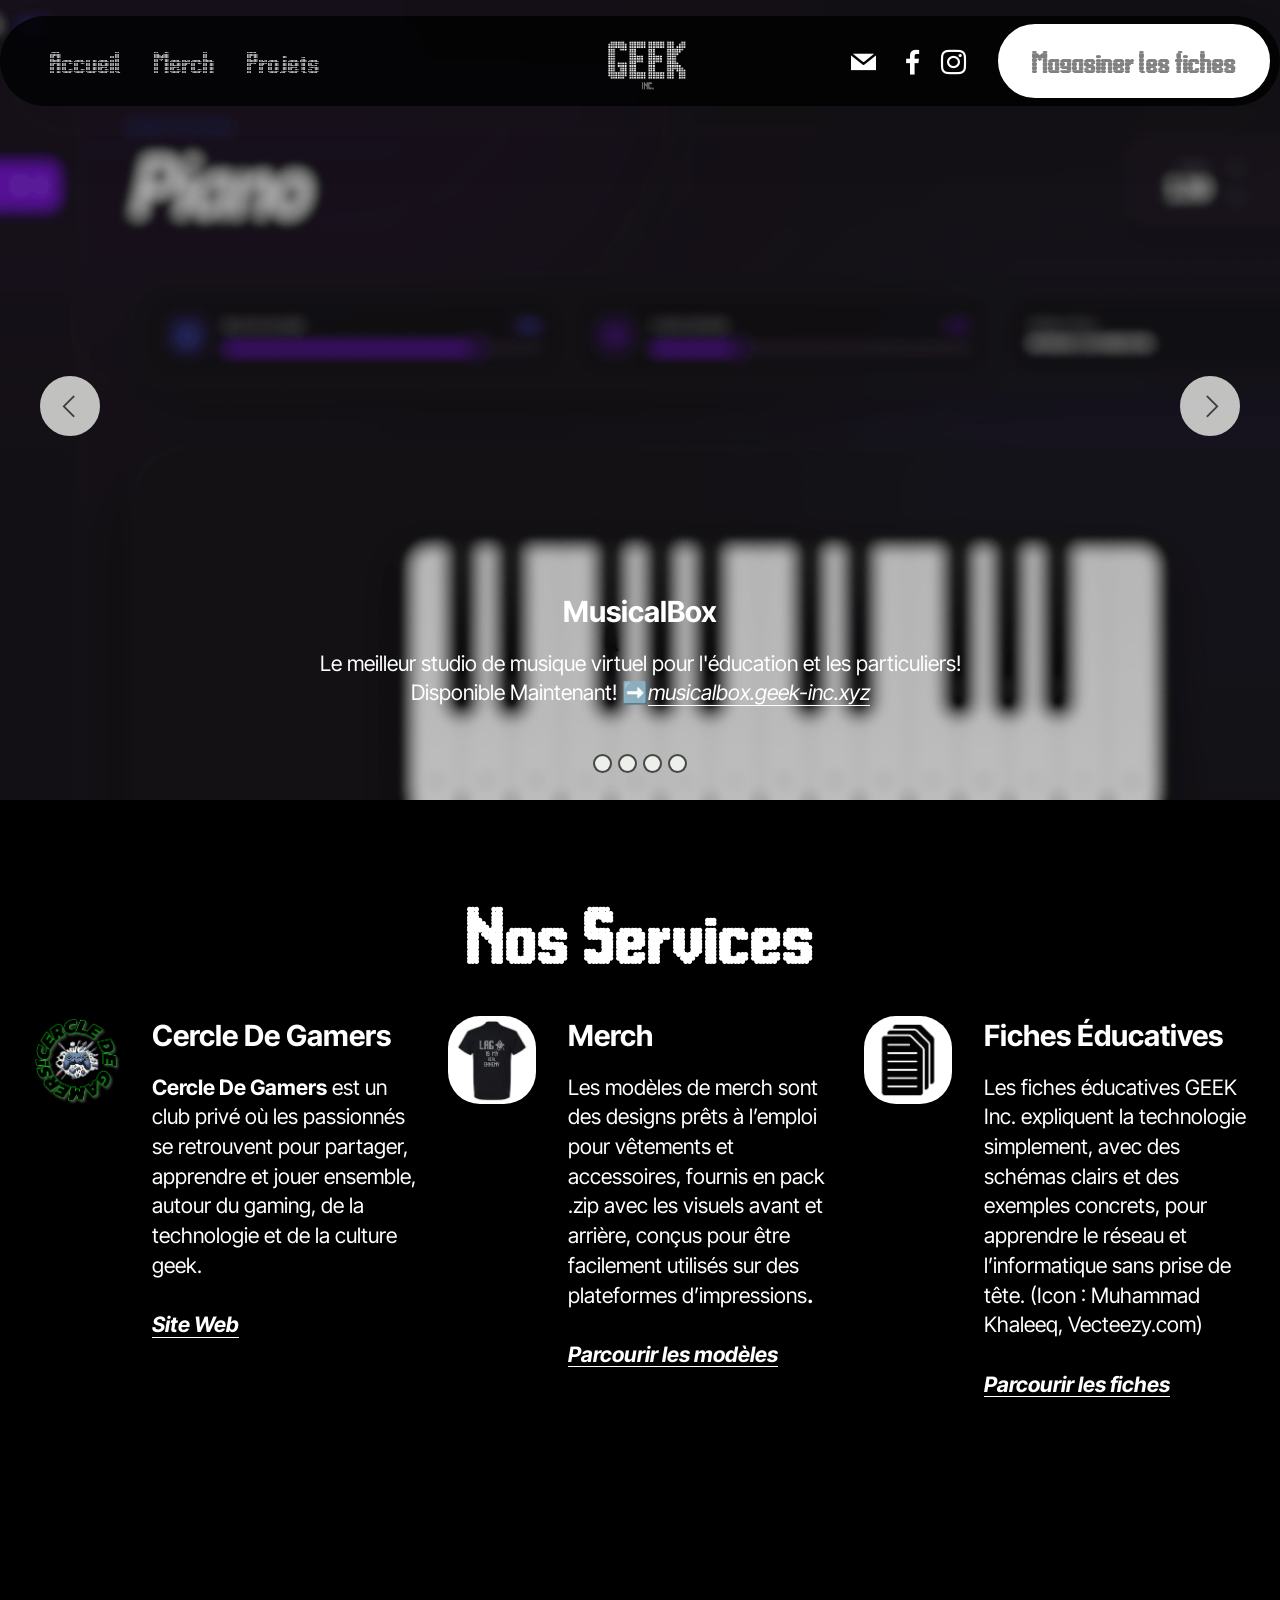
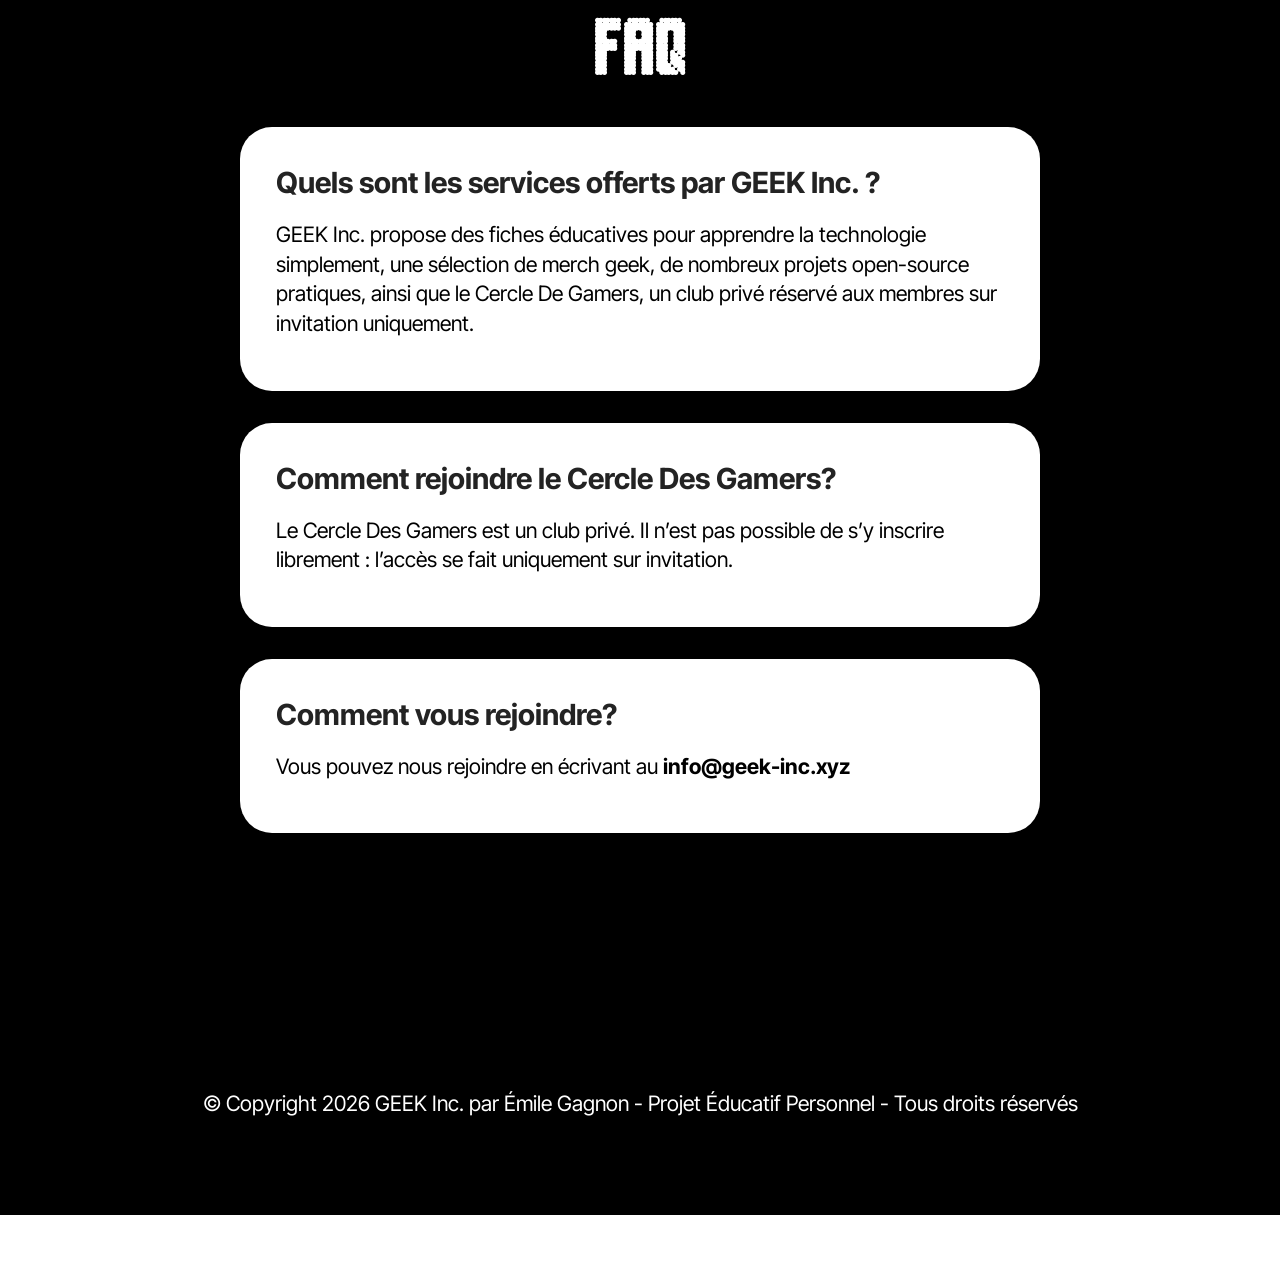
==== commit 50607089: "Version 2.2" ====
--- a/index.html
+++ b/index.html
@@ -20,7 +20,7 @@
   <link href="assets/fonts/style.css" rel="stylesheet">
   <link rel="preload" href="https://fonts.googleapis.com/css?family=Inter+Tight:100,200,300,400,500,600,700,800,900,100i,200i,300i,400i,500i,600i,700i,800i,900i&display=swap" as="style" onload="this.onload=null;this.rel='stylesheet'">
   <noscript><link rel="stylesheet" href="https://fonts.googleapis.com/css?family=Inter+Tight:100,200,300,400,500,600,700,800,900,100i,200i,300i,400i,500i,600i,700i,800i,900i&display=swap"></noscript>
-  <link rel="preload" as="style" href="assets/mobirise/css/mbr-additional.css?v=GrTgKx"><link rel="stylesheet" href="assets/mobirise/css/mbr-additional.css?v=GrTgKx" type="text/css">
+  <link rel="preload" as="style" href="assets/mobirise/css/mbr-additional.css?v=3EvsFk"><link rel="stylesheet" href="assets/mobirise/css/mbr-additional.css?v=3EvsFk" type="text/css">
 
   
   
@@ -57,7 +57,7 @@
 						<a class="nav-link link show text-primary display-4" href="modeles-merch.html" aria-expanded="false">Merch</a>
 					</li>
 					<li class="nav-item">
-						<a class="nav-link link text-primary display-4" href="page2.html" target="_blank">Projets</a>
+						<a class="nav-link link text-primary display-4" href="page2.html">Projets</a>
 					</li></ul>
 				<div class="icons-menu">
 					<a class="iconfont-wrapper" href="mailto:info@geek-inc.xyz">
@@ -79,17 +79,38 @@
 
 <section data-bs-version="5.1" class="slider3 cid-v8Fapn9iM4" id="slider03-1j">
     
-    <div class="carousel slide" id="vedxQfEcsw" data-interval="5000" data-bs-interval="5000">
+    <div class="carousel slide" id="vepDGTM5yX" data-interval="5000" data-bs-interval="5000">
         <ol class="carousel-indicators">
-            <li data-slide-to="0" data-bs-slide-to="0" class="active" data-target="#vedxQfEcsw" data-bs-target="#vedxQfEcsw"></li>
-            <li data-slide-to="1" data-bs-slide-to="1" data-target="#vedxQfEcsw" data-bs-target="#vedxQfEcsw"></li>
-            <li data-slide-to="2" data-bs-slide-to="2" data-target="#vedxQfEcsw" data-bs-target="#vedxQfEcsw"></li>
+            <li data-slide-to="0" data-bs-slide-to="0" class="active" data-target="#vepDGTM5yX" data-bs-target="#vepDGTM5yX"></li><li data-slide-to="1" data-bs-slide-to="1" class="" data-target="#vepDGTM5yX" data-bs-target="#vepDGTM5yX"></li>
+            <li data-slide-to="2" data-bs-slide-to="2" data-target="#vepDGTM5yX" data-bs-target="#vepDGTM5yX"></li><li data-slide-to="3" data-bs-slide-to="3" data-target="#vepDGTM5yX" data-bs-target="#vepDGTM5yX"></li>
+            
         </ol>
         <div class="carousel-inner">
             
+            
             <div class="carousel-item slider-image item active">
                 <div class="item-wrapper">
-                    <img class="d-block w-100" src="assets/images/mbr-1800x1012.jpg" alt="Mobirise Website Builder" data-slide-to="1" data-bs-slide-to="1">
+                    <img class="d-block w-100" src="assets/images/screenshot-flou-1-1900x902.png" alt="Mobirise Website Builder" data-slide-to="0" data-bs-slide-to="0">
+                    
+                    <div class="carousel-caption">
+                        <h5 class="mbr-section-subtitle mbr-fonts-style mb-3 display-5"><strong>MusicalBox</strong></h5>
+                        <p class="mbr-section-text mbr-fonts-style mb-4 display-7">Le meilleur studio de musique virtuel pour l'éducation et les particuliers!<br>Disponible Maintenant! ➡️<a href="https://musicalbox.geek-inc.xyz" class="text-primary" target="_blank"><em>musicalbox.geek-inc.xyz</em></a></p>
+                             
+                    </div>
+                </div>
+            </div><div class="carousel-item slider-image item">
+                <div class="item-wrapper">
+                    <img class="d-block w-100" src="assets/images/snakefluo-screenshot-1-1900x957.png" alt="Mobirise Website Builder" data-slide-to="1" data-bs-slide-to="1">
+                    
+                    <div class="carousel-caption">
+                        <h5 class="mbr-section-subtitle mbr-fonts-style mb-3 display-5"><strong>SnakeFluo</strong></h5>
+                        <p class="mbr-section-text mbr-fonts-style mb-4 display-7">Un remix du jeu Snake.io en version fluorescente et multijoueur en temps réel, jouez avec vos amis!<br>Disponible Maintenant! ➡️<a href="https://snakefluo.geek-inc.xyz" class="text-primary" target="_blank">snakefluo<em>.geek-inc.xyz</em></a></p>
+                             
+                    </div>
+                </div>
+            </div><div class="carousel-item slider-image item">
+                <div class="item-wrapper">
+                    <img class="d-block w-100" src="assets/images/kenny-eliason-zfso6bnzjtw-unsplash-1920x1195.jpg" alt="Mobirise Website Builder" data-slide-to="2" data-bs-slide-to="2">
                     
                     <div class="carousel-caption">
                         <h5 class="mbr-section-subtitle mbr-fonts-style mb-3 display-5"><strong>Nos fiches éducatives</strong></h5>
@@ -97,10 +118,9 @@
                              
                     </div>
                 </div>
-            </div>
-            <div class="carousel-item slider-image item">
-                <div class="item-wrapper">
-                    <img class="d-block w-100" src="assets/images/preview201-500x500.jpg" alt="Mobirise Website Builder" data-slide-to="2" data-bs-slide-to="2">
+            </div><div class="carousel-item slider-image item">
+                <div class="item-wrapper">
+                    <img class="d-block w-100" src="assets/images/preview201-500x500.jpg" alt="Mobirise Website Builder" data-slide-to="3" data-bs-slide-to="3">
                     
                     <div class="carousel-caption">
                         <h5 class="mbr-section-subtitle mbr-fonts-style mb-3 display-5"><strong>Nos modèles de merch</strong></h5>
@@ -108,23 +128,13 @@
                              
                     </div>
                 </div>
-            </div><div class="carousel-item slider-image item">
-                <div class="item-wrapper">
-                    <img class="d-block w-100" src="assets/images/mbr-1920x1280.jpg" alt="Mobirise Website Builder" data-slide-to="0" data-bs-slide-to="0">
-                    
-                    <div class="carousel-caption">
-                        <h5 class="mbr-section-subtitle mbr-fonts-style mb-3 display-5"><strong>Évènements CDG</strong></h5>
-                        <p class="mbr-section-text mbr-fonts-style mb-4 display-7">Les événements Cercle Des Gamers sont des rencontres exclusives organisées pour les membres invités, autour du gaming, de la technologie et de la culture geek, dans un cadre privé et convivial.</p>
-                             
-                    </div>
-                </div>
-            </div>
-        </div>
-        <a class="carousel-control carousel-control-prev" role="button" data-slide="prev" data-bs-slide="prev" href="#vedxQfEcsw">
+            </div>
+        </div>
+        <a class="carousel-control carousel-control-prev" role="button" data-slide="prev" data-bs-slide="prev" href="#vepDGTM5yX">
             <span class="mobi-mbri mobi-mbri-arrow-prev" aria-hidden="true"></span>
             <span class="sr-only visually-hidden">Previous</span>
         </a>
-        <a class="carousel-control carousel-control-next" role="button" data-slide="next" data-bs-slide="next" href="#vedxQfEcsw">
+        <a class="carousel-control carousel-control-next" role="button" data-slide="next" data-bs-slide="next" href="#vepDGTM5yX">
             <span class="mobi-mbri mobi-mbri-arrow-next" aria-hidden="true"></span>
             <span class="sr-only visually-hidden">Next</span>
         </a>
@@ -161,7 +171,7 @@
 					</div>
 					<div class="card-box">
 						<h4 class="card-title mbr-fonts-style mb-3 display-5"><strong>Merch</strong></h4>
-						<h5 class="card-text mbr-fonts-style display-7">Les modèles de merch sont des designs prêts à l’emploi pour vêtements et accessoires, fournis en pack .zip avec les visuels avant et arrière, conçus pour être facilement utilisés sur des plateformes d’impression comme <strong>VistaPrint. </strong><br><strong><br></strong>(GEEK Inc. n'a aucune collaboration commerciale et n'a pas été payé par VistaPrint pour parler du site. GEEK Inc. recommande simplement le site.)<br><br><a href="modeles-merch.html" class="text-primary"><strong><em>Parcourir les modèles</em></strong></a></h5>
+						<h5 class="card-text mbr-fonts-style display-7">Les modèles de merch sont des designs prêts à l’emploi pour vêtements et accessoires, fournis en pack .zip avec les visuels avant et arrière, conçus pour être facilement utilisés sur des plateformes d’impressions<strong>.</strong><br><br><a href="modeles-merch.html" class="text-primary"><strong><em>Parcourir les modèles</em></strong></a></h5>
 					</div>
 				</div>
 			</div><div class="item features-without-image col-12 col-lg-4">
@@ -172,7 +182,7 @@
 					<div class="card-box">
 						<h4 class="card-title mbr-fonts-style mb-3 display-5">
 							<strong>Fiches Éducatives</strong></h4>
-						<h5 class="card-text mbr-fonts-style display-7">Les fiches éducatives GEEK Inc. expliquent la technologie simplement, avec des schémas clairs et des exemples concrets, pour apprendre le réseau et l’informatique sans prise de tête. (Image : Muhammad Khaleeq, Vecteezy.com)<br><br><a href="https://fiches.geek-inc.xyz/" class="text-primary" target="_blank"><strong><em>Parcourir les fiches</em></strong></a><br></h5>
+						<h5 class="card-text mbr-fonts-style display-7">Les fiches éducatives GEEK Inc. expliquent la technologie simplement, avec des schémas clairs et des exemples concrets, pour apprendre le réseau et l’informatique sans prise de tête. (Icon : Muhammad Khaleeq, Vecteezy.com)<br><br><a href="https://fiches.geek-inc.xyz/" class="text-primary" target="_blank"><strong><em>Parcourir les fiches</em></strong></a><br></h5>
 					</div>
 				</div>
 			</div>
@@ -230,12 +240,11 @@
             </div>
             <div class="col-12 mt-5">
                 <p class="mbr-fonts-style copyright display-7">
-                    © Copyright 2026 GEEK Inc. par Émile Gagnon - Projet Éducatif Personnel - All Rights Reserved
-                </p>
+                    © Copyright 2026 GEEK Inc. par Émile Gagnon - Projet Éducatif Personnel - Tous droits réservés</p>
             </div>
         </div>
     </div>
-</section><section class="display-7" style="padding: 0;align-items: center;justify-content: center;flex-wrap: wrap;    align-content: center;display: flex;position: relative;height: 4rem;"><a href="https://mobiri.se/" style="flex: 1 1;height: 4rem;position: absolute;width: 100%;z-index: 1;"><img alt="" style="height: 4rem;" src="[data-uri]"></a><p style="margin: 0;text-align: center;" class="display-7">&#8204;</p><a style="z-index:1" href="https://mobirise.com/builder/ai-website-creator.html">Best AI Website Creator</a></section><script src="assets/bootstrap/js/bootstrap.bundle.min.js"></script>  <script src="assets/smoothscroll/smooth-scroll.js"></script>  <script src="assets/ytplayer/index.js"></script>  <script src="assets/dropdown/js/navbar-dropdown.js"></script>  <script src="assets/theme/js/script.js"></script>  
+</section><section class="display-7" style="padding: 0;align-items: center;justify-content: center;flex-wrap: wrap;    align-content: center;display: flex;position: relative;height: 4rem;"><a href="https://mobiri.se/" style="flex: 1 1;height: 4rem;position: absolute;width: 100%;z-index: 1;"><img alt="" style="height: 4rem;" src="[data-uri]"></a><p style="margin: 0;text-align: center;" class="display-7">&#8204;</p><a style="z-index:1" href="https://mobirise.com">Mobirise </a></section><script src="assets/bootstrap/js/bootstrap.bundle.min.js"></script>  <script src="assets/smoothscroll/smooth-scroll.js"></script>  <script src="assets/ytplayer/index.js"></script>  <script src="assets/dropdown/js/navbar-dropdown.js"></script>  <script src="assets/theme/js/script.js"></script>  
   
   
   <input name="animation" type="hidden">
--- a/assets/mobirise/css/mbr-additional.css
+++ b/assets/mobirise/css/mbr-additional.css
@@ -1473,6 +1473,10 @@
     text-align: center;
   }
 }
+.cid-v8Fapn9iM4 .mbr-section-text,
+.cid-v8Fapn9iM4 .mbr-section-btn {
+  color: #ffffff;
+}
 .cid-tLek7gQhG7 {
   padding-top: 6rem;
   padding-bottom: 6rem;
--- a/assets/mobirise/css/mbr-additional.css
+++ b/assets/mobirise/css/mbr-additional.css
@@ -1473,6 +1473,10 @@
     text-align: center;
   }
 }
+.cid-v8Fapn9iM4 .mbr-section-text,
+.cid-v8Fapn9iM4 .mbr-section-btn {
+  color: #ffffff;
+}
 .cid-tLek7gQhG7 {
   padding-top: 6rem;
   padding-bottom: 6rem;
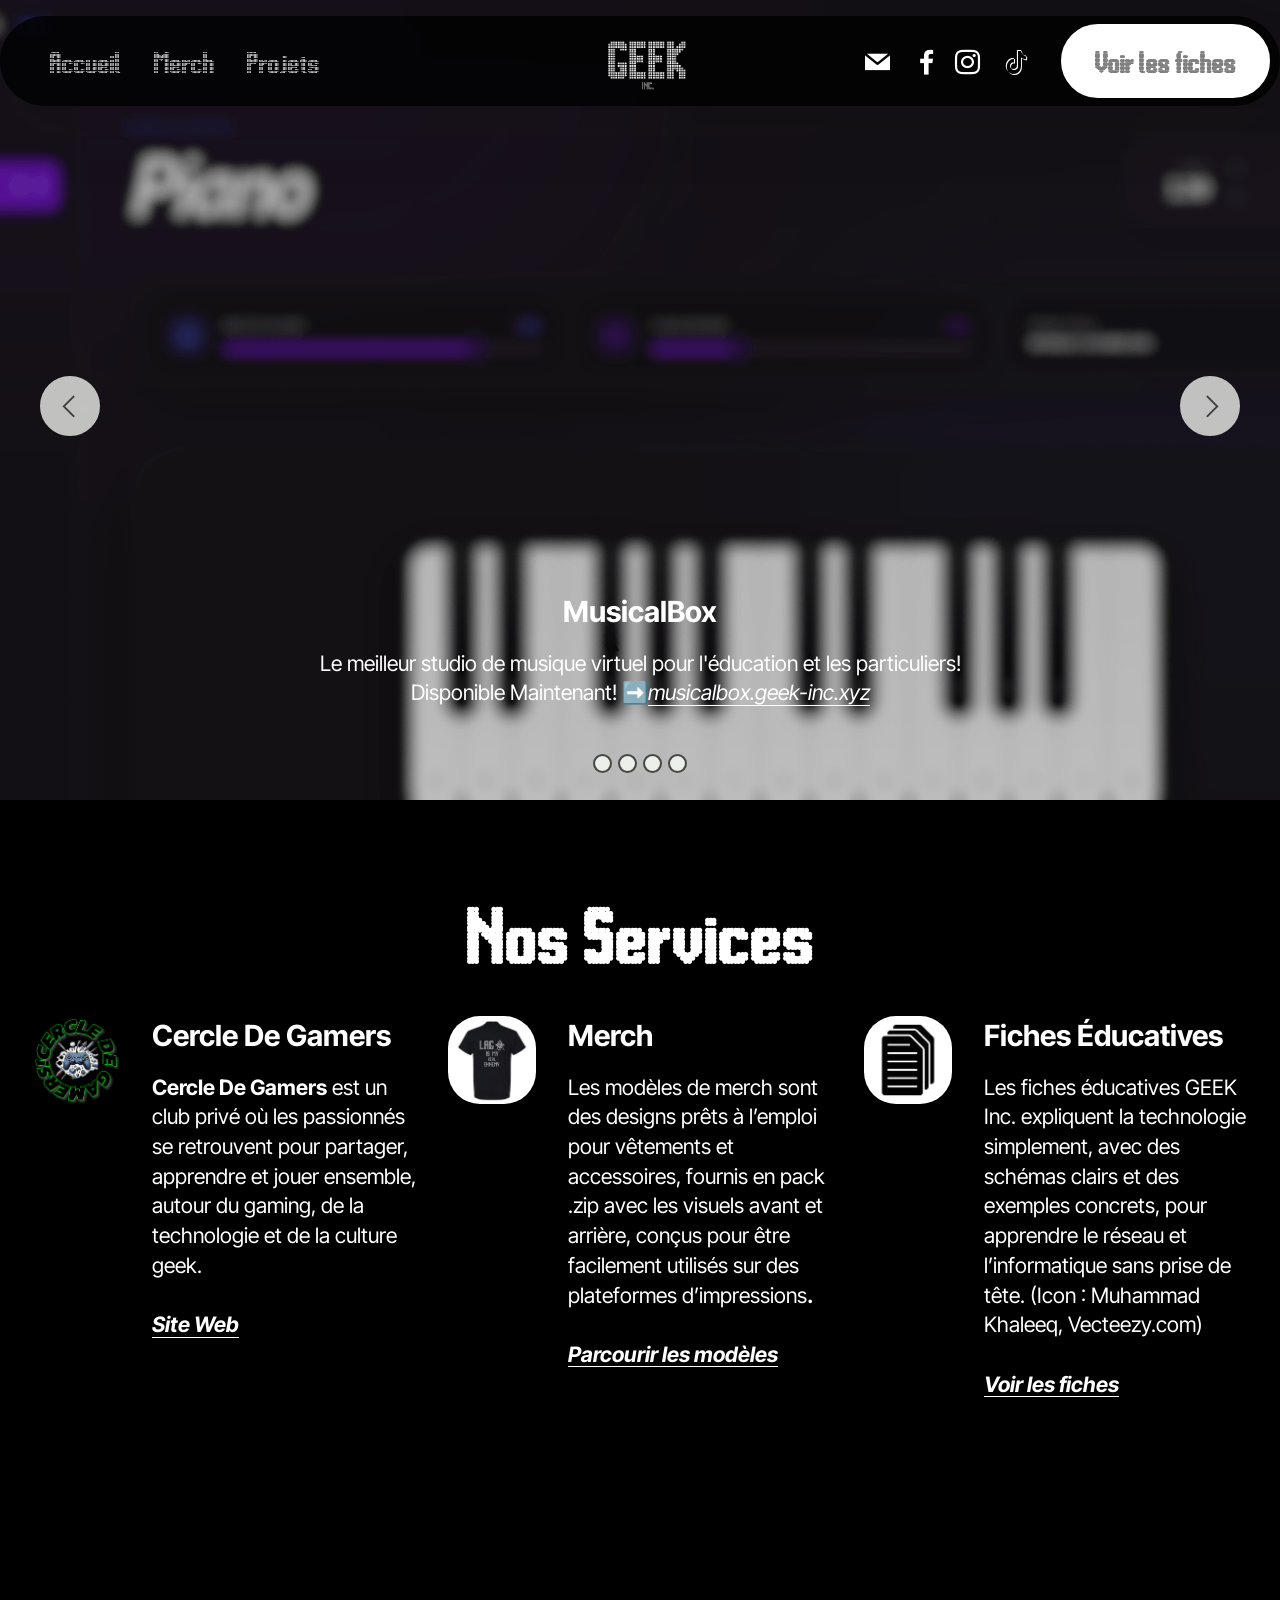
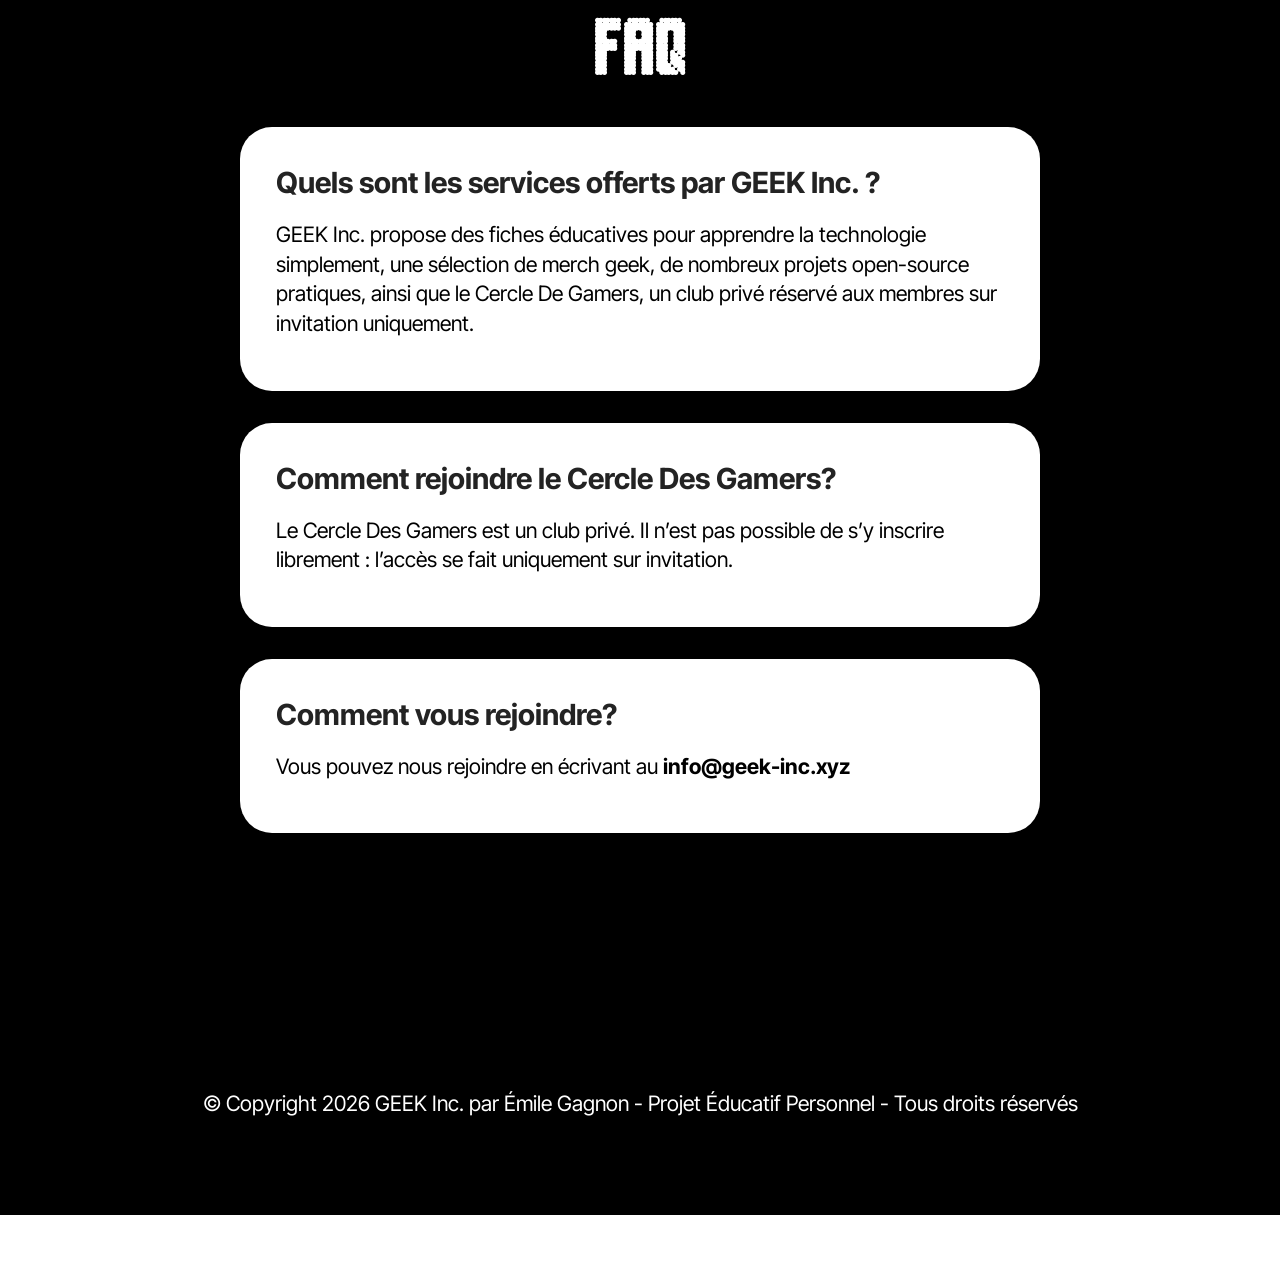
==== commit 12903260: "Ver2.7" ====
--- a/index.html
+++ b/index.html
@@ -20,7 +20,7 @@
   <link href="assets/fonts/style.css" rel="stylesheet">
   <link rel="preload" href="https://fonts.googleapis.com/css?family=Inter+Tight:100,200,300,400,500,600,700,800,900,100i,200i,300i,400i,500i,600i,700i,800i,900i&display=swap" as="style" onload="this.onload=null;this.rel='stylesheet'">
   <noscript><link rel="stylesheet" href="https://fonts.googleapis.com/css?family=Inter+Tight:100,200,300,400,500,600,700,800,900,100i,200i,300i,400i,500i,600i,700i,800i,900i&display=swap"></noscript>
-  <link rel="preload" as="style" href="assets/mobirise/css/mbr-additional.css?v=3EvsFk"><link rel="stylesheet" href="assets/mobirise/css/mbr-additional.css?v=3EvsFk" type="text/css">
+  <link rel="preload" as="style" href="assets/mobirise/css/mbr-additional.css?v=xdc5rT"><link rel="stylesheet" href="assets/mobirise/css/mbr-additional.css?v=xdc5rT" type="text/css">
 
   
   
@@ -57,7 +57,7 @@
 						<a class="nav-link link show text-primary display-4" href="modeles-merch.html" aria-expanded="false">Merch</a>
 					</li>
 					<li class="nav-item">
-						<a class="nav-link link text-primary display-4" href="page2.html">Projets</a>
+						<a class="nav-link link text-primary display-4" href="nos-projets.html">Projets</a>
 					</li></ul>
 				<div class="icons-menu">
 					<a class="iconfont-wrapper" href="mailto:info@geek-inc.xyz">
@@ -69,9 +69,11 @@
 					<a class="iconfont-wrapper" href="https://www.instagram.com/geekinc.xyz/" target="_blank">
 						<span class="p-2 mbr-iconfont socicon-instagram socicon" style="font-size: 25px;"></span>
 					</a>
-					
-				</div>
-				<div class="navbar-buttons mbr-section-btn"><a class="btn btn-primary display-4" href="https://fiches.geek-inc.xyz/" target="_blank">Magasiner les fiches</a></div>
+					<a class="iconfont-wrapper" href="https://www.tiktok.com/@geekinc.xyz" target="_blank">
+						<span class="p-2 mbr-iconfont socicon-tiktok socicon" style="font-size: 25px;"></span>
+					</a>
+				</div>
+				<div class="navbar-buttons mbr-section-btn"><a class="btn btn-primary display-4" href="https://kdrive.infomaniak.com/app/share/1619948/9293e5f4-91e2-4d0d-8bc5-691d183ae1da" target="_blank">Voir les fiches</a></div>
 			</div>
 		</div>
 	</nav>
@@ -79,10 +81,10 @@
 
 <section data-bs-version="5.1" class="slider3 cid-v8Fapn9iM4" id="slider03-1j">
     
-    <div class="carousel slide" id="vepDGTM5yX" data-interval="5000" data-bs-interval="5000">
+    <div class="carousel slide" id="vepJumgdha" data-interval="5000" data-bs-interval="5000">
         <ol class="carousel-indicators">
-            <li data-slide-to="0" data-bs-slide-to="0" class="active" data-target="#vepDGTM5yX" data-bs-target="#vepDGTM5yX"></li><li data-slide-to="1" data-bs-slide-to="1" class="" data-target="#vepDGTM5yX" data-bs-target="#vepDGTM5yX"></li>
-            <li data-slide-to="2" data-bs-slide-to="2" data-target="#vepDGTM5yX" data-bs-target="#vepDGTM5yX"></li><li data-slide-to="3" data-bs-slide-to="3" data-target="#vepDGTM5yX" data-bs-target="#vepDGTM5yX"></li>
+            <li data-slide-to="0" data-bs-slide-to="0" class="active" data-target="#vepJumgdha" data-bs-target="#vepJumgdha"></li><li data-slide-to="1" data-bs-slide-to="1" class="" data-target="#vepJumgdha" data-bs-target="#vepJumgdha"></li>
+            <li data-slide-to="2" data-bs-slide-to="2" data-target="#vepJumgdha" data-bs-target="#vepJumgdha"></li><li data-slide-to="3" data-bs-slide-to="3" data-target="#vepJumgdha" data-bs-target="#vepJumgdha"></li>
             
         </ol>
         <div class="carousel-inner">
@@ -124,17 +126,17 @@
                     
                     <div class="carousel-caption">
                         <h5 class="mbr-section-subtitle mbr-fonts-style mb-3 display-5"><strong>Nos modèles de merch</strong></h5>
-                        <p class="mbr-section-text mbr-fonts-style mb-4 display-7">Les modèles de merch sont des designs prêts à l’emploi pour vêtements et accessoires, fournis en pack .zip avec les visuels avant et arrière, conçus pour être facilement utilisés sur des plateformes d’impression comme VistaPrint.</p>
-                             
-                    </div>
-                </div>
-            </div>
-        </div>
-        <a class="carousel-control carousel-control-prev" role="button" data-slide="prev" data-bs-slide="prev" href="#vepDGTM5yX">
+                        <p class="mbr-section-text mbr-fonts-style mb-4 display-7">Les modèles de merch sont des designs prêts à l’emploi pour vêtements et accessoires, fournis en pack .zip avec les visuels avant et arrière, conçus pour être facilement utilisés sur des plateformes d’impressions.</p>
+                             
+                    </div>
+                </div>
+            </div>
+        </div>
+        <a class="carousel-control carousel-control-prev" role="button" data-slide="prev" data-bs-slide="prev" href="#vepJumgdha">
             <span class="mobi-mbri mobi-mbri-arrow-prev" aria-hidden="true"></span>
             <span class="sr-only visually-hidden">Previous</span>
         </a>
-        <a class="carousel-control carousel-control-next" role="button" data-slide="next" data-bs-slide="next" href="#vepDGTM5yX">
+        <a class="carousel-control carousel-control-next" role="button" data-slide="next" data-bs-slide="next" href="#vepJumgdha">
             <span class="mobi-mbri mobi-mbri-arrow-next" aria-hidden="true"></span>
             <span class="sr-only visually-hidden">Next</span>
         </a>
@@ -182,7 +184,7 @@
 					<div class="card-box">
 						<h4 class="card-title mbr-fonts-style mb-3 display-5">
 							<strong>Fiches Éducatives</strong></h4>
-						<h5 class="card-text mbr-fonts-style display-7">Les fiches éducatives GEEK Inc. expliquent la technologie simplement, avec des schémas clairs et des exemples concrets, pour apprendre le réseau et l’informatique sans prise de tête. (Icon : Muhammad Khaleeq, Vecteezy.com)<br><br><a href="https://fiches.geek-inc.xyz/" class="text-primary" target="_blank"><strong><em>Parcourir les fiches</em></strong></a><br></h5>
+						<h5 class="card-text mbr-fonts-style display-7">Les fiches éducatives GEEK Inc. expliquent la technologie simplement, avec des schémas clairs et des exemples concrets, pour apprendre le réseau et l’informatique sans prise de tête. (Icon : Muhammad Khaleeq, Vecteezy.com)<br><br><a href="https://kdrive.infomaniak.com/app/share/1619948/9293e5f4-91e2-4d0d-8bc5-691d183ae1da" class="text-primary" target="_blank"><strong><em>Voir les fiches</em></strong></a><br></h5>
 					</div>
 				</div>
 			</div>
@@ -244,7 +246,7 @@
             </div>
         </div>
     </div>
-</section><section class="display-7" style="padding: 0;align-items: center;justify-content: center;flex-wrap: wrap;    align-content: center;display: flex;position: relative;height: 4rem;"><a href="https://mobiri.se/" style="flex: 1 1;height: 4rem;position: absolute;width: 100%;z-index: 1;"><img alt="" style="height: 4rem;" src="[data-uri]"></a><p style="margin: 0;text-align: center;" class="display-7">&#8204;</p><a style="z-index:1" href="https://mobirise.com">Mobirise </a></section><script src="assets/bootstrap/js/bootstrap.bundle.min.js"></script>  <script src="assets/smoothscroll/smooth-scroll.js"></script>  <script src="assets/ytplayer/index.js"></script>  <script src="assets/dropdown/js/navbar-dropdown.js"></script>  <script src="assets/theme/js/script.js"></script>  
+</section><section class="display-7" style="padding: 0;align-items: center;justify-content: center;flex-wrap: wrap;    align-content: center;display: flex;position: relative;height: 4rem;"><a href="https://mobiri.se/" style="flex: 1 1;height: 4rem;position: absolute;width: 100%;z-index: 1;"><img alt="" style="height: 4rem;" src="[data-uri]"></a><p style="margin: 0;text-align: center;" class="display-7">&#8204;</p><a style="z-index:1" href="https://mobirise.com/html-builder.html">HTML Maker</a></section><script src="assets/bootstrap/js/bootstrap.bundle.min.js"></script>  <script src="assets/smoothscroll/smooth-scroll.js"></script>  <script src="assets/ytplayer/index.js"></script>  <script src="assets/dropdown/js/navbar-dropdown.js"></script>  <script src="assets/theme/js/script.js"></script>  
   
   
   <input name="animation" type="hidden">
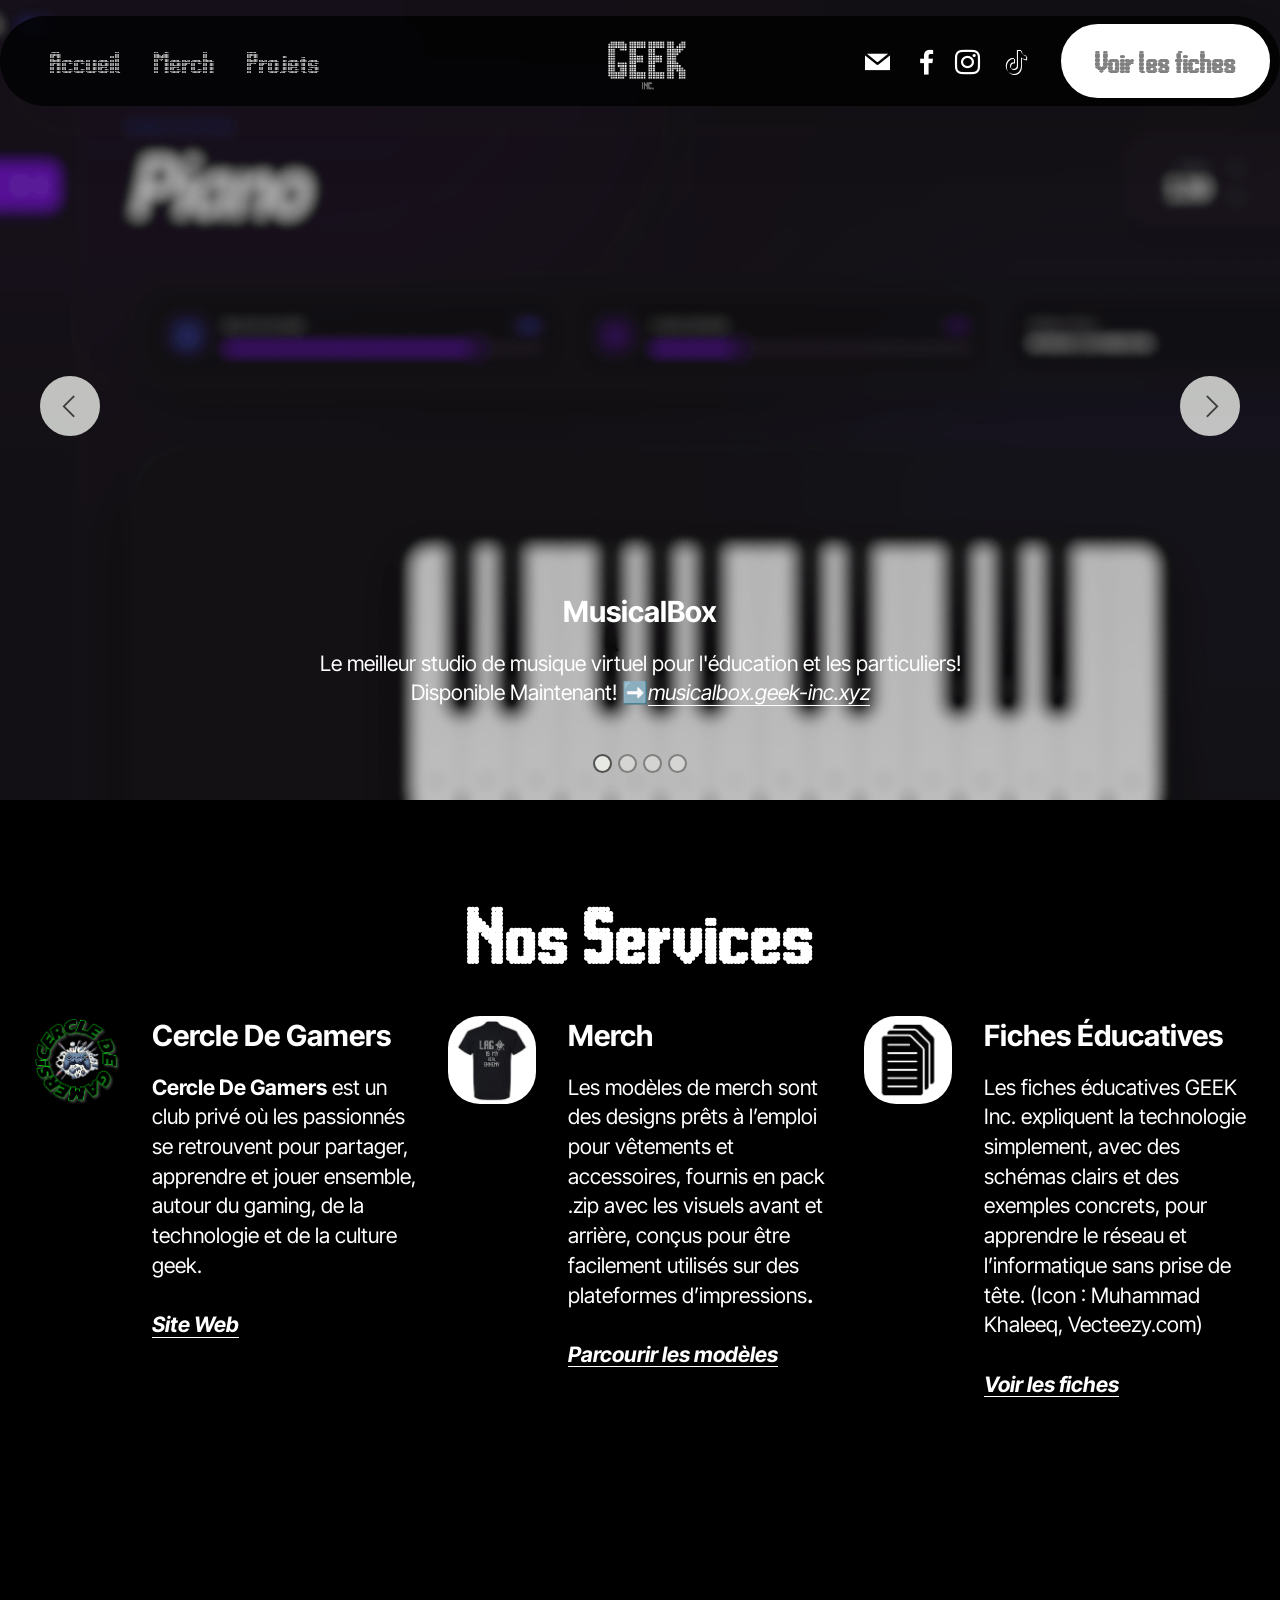
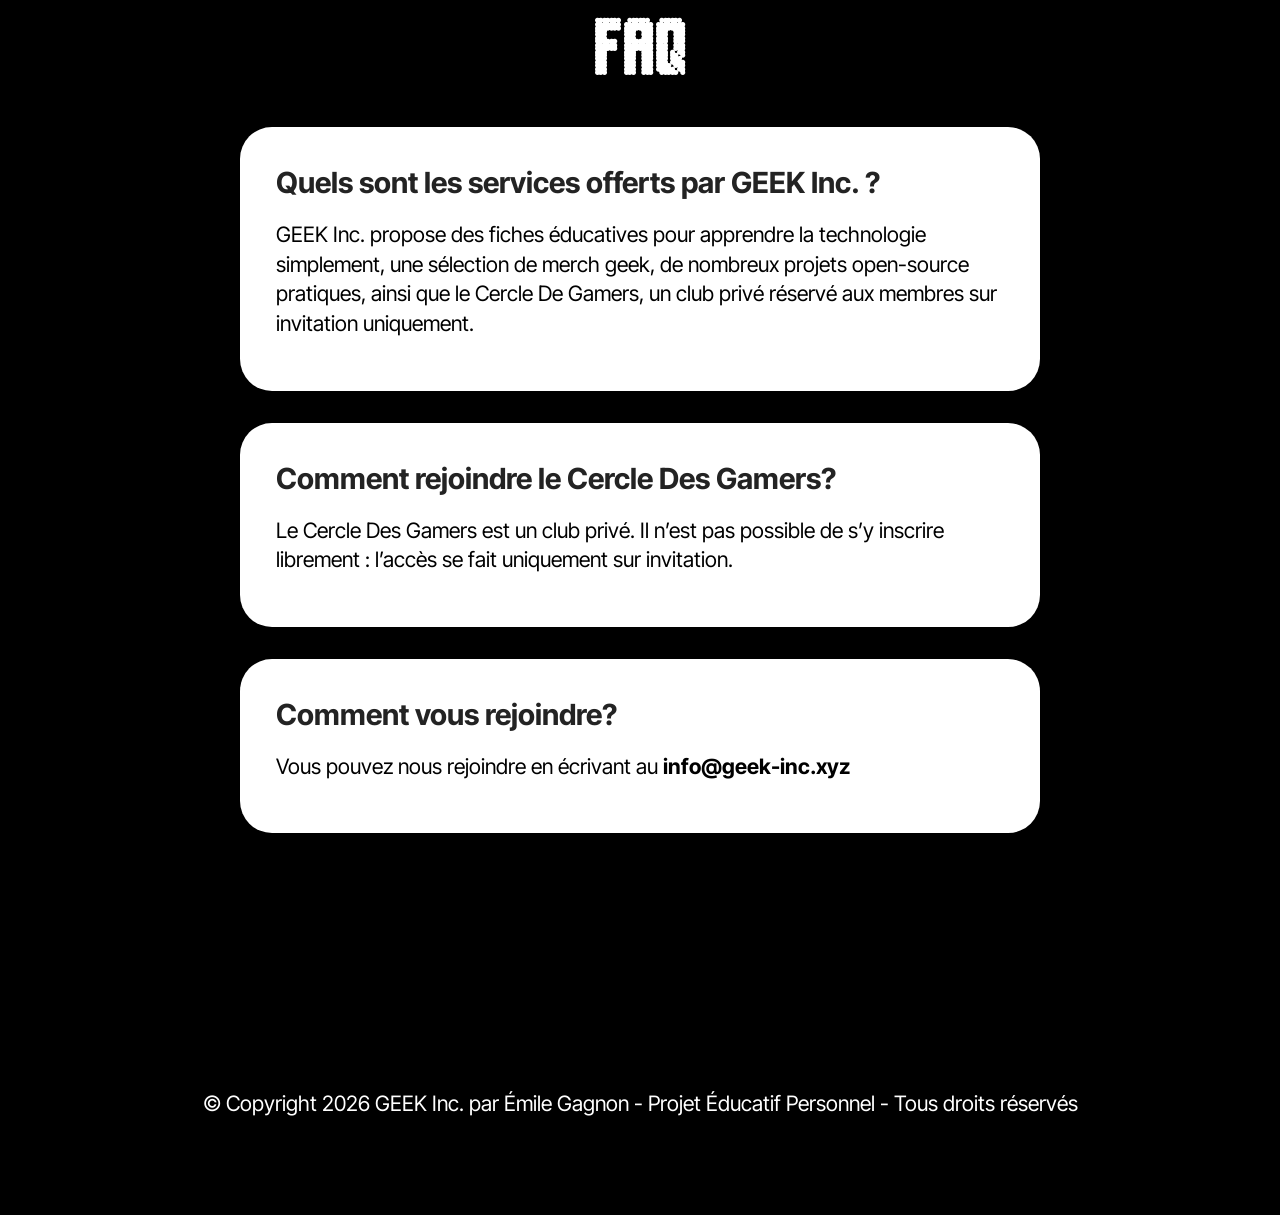
==== commit b4c3c45c: "Remove unnecessary section and clean up HTML" ====
--- a/index.html
+++ b/index.html
@@ -246,9 +246,8 @@
             </div>
         </div>
     </div>
-</section><section class="display-7" style="padding: 0;align-items: center;justify-content: center;flex-wrap: wrap;    align-content: center;display: flex;position: relative;height: 4rem;"><a href="https://mobiri.se/" style="flex: 1 1;height: 4rem;position: absolute;width: 100%;z-index: 1;"><img alt="" style="height: 4rem;" src="[data-uri]"></a><p style="margin: 0;text-align: center;" class="display-7">&#8204;</p><a style="z-index:1" href="https://mobirise.com/html-builder.html">HTML Maker</a></section><script src="assets/bootstrap/js/bootstrap.bundle.min.js"></script>  <script src="assets/smoothscroll/smooth-scroll.js"></script>  <script src="assets/ytplayer/index.js"></script>  <script src="assets/dropdown/js/navbar-dropdown.js"></script>  <script src="assets/theme/js/script.js"></script>  
   
   
   <input name="animation" type="hidden">
   </body>
-</html>+</html>
